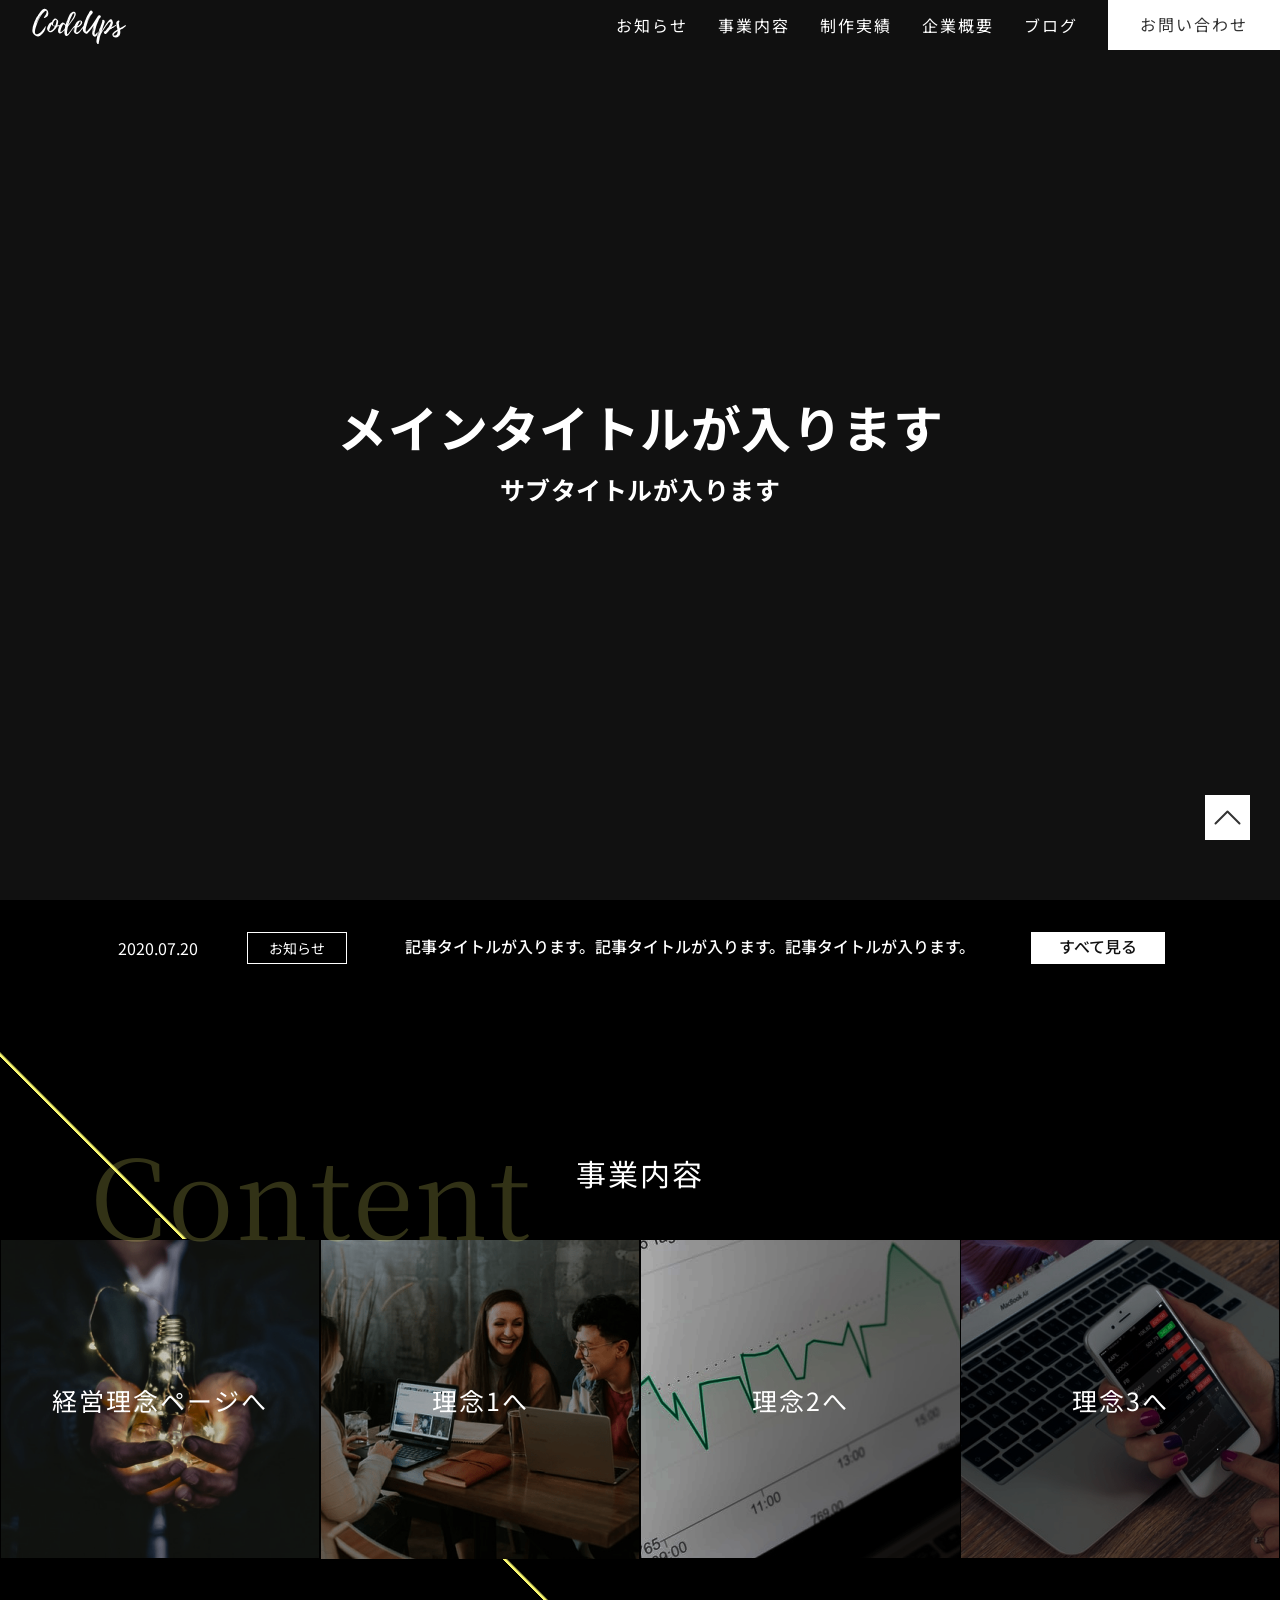
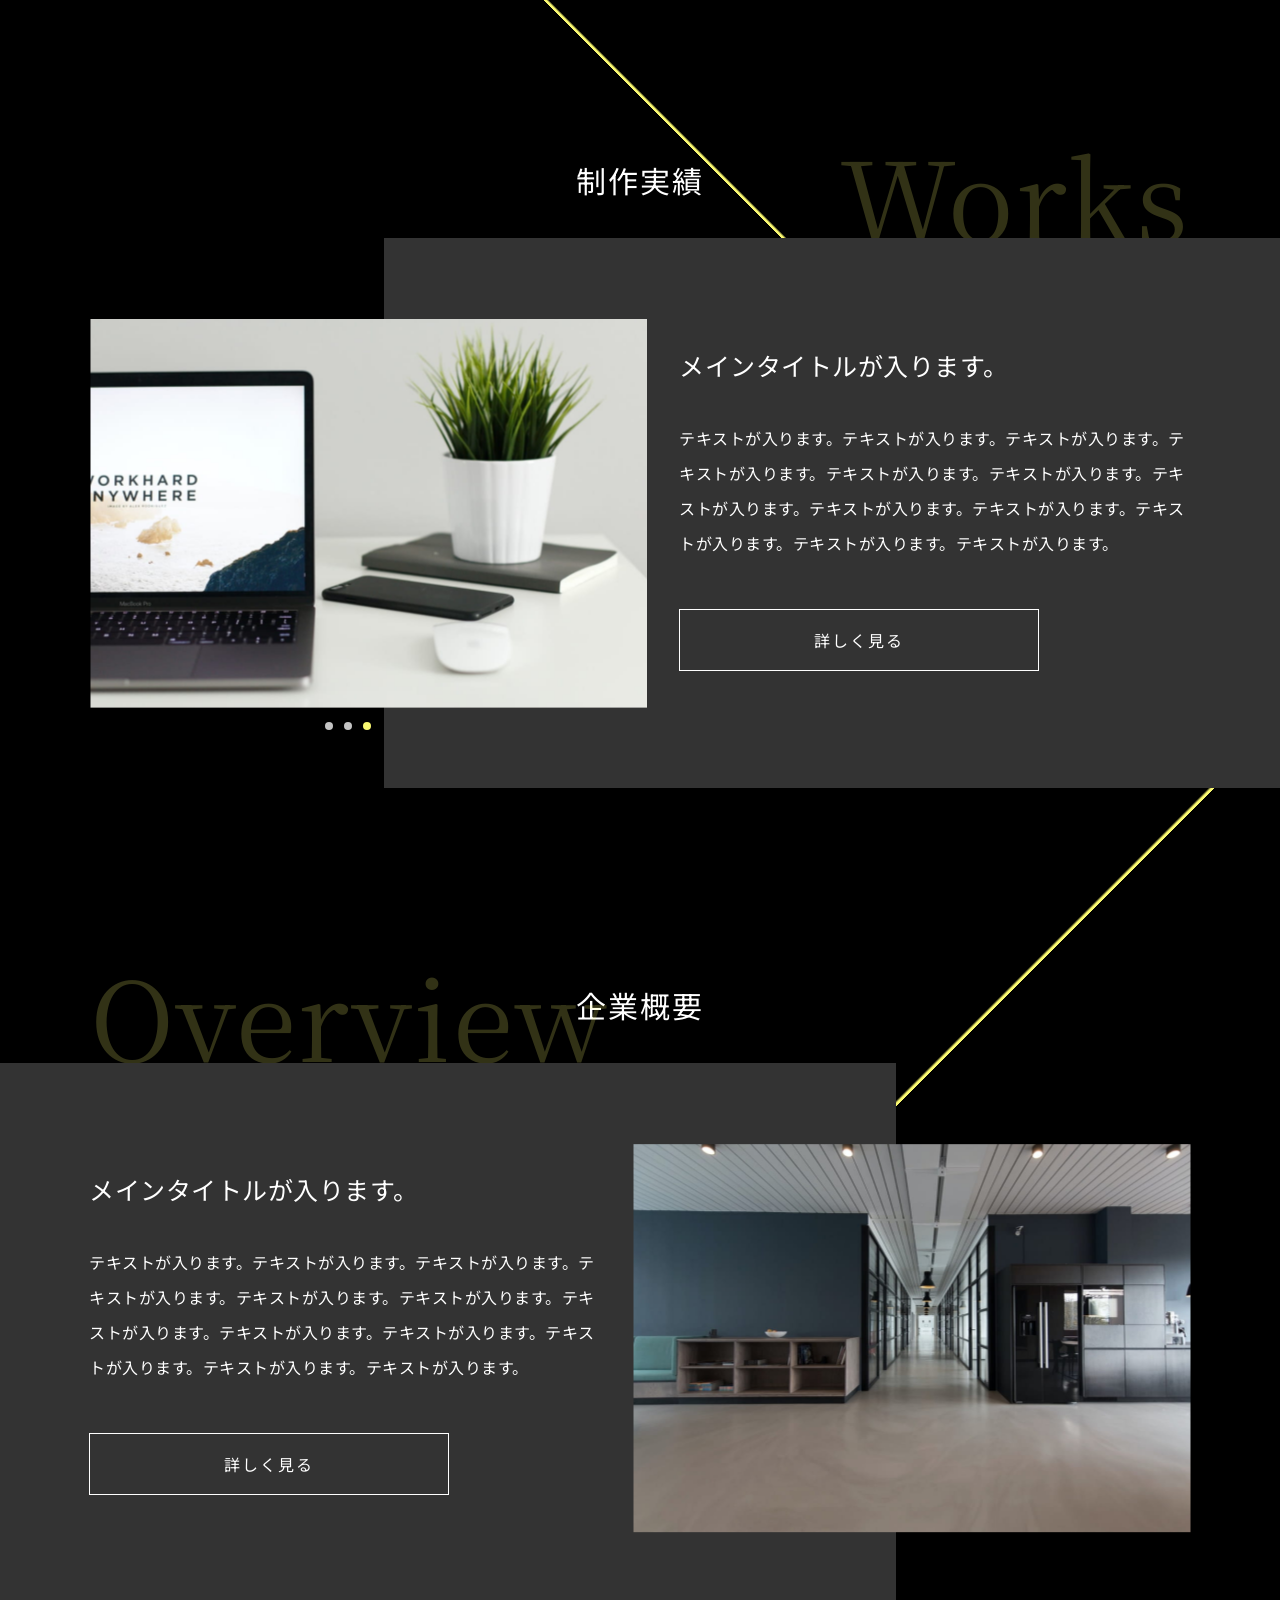
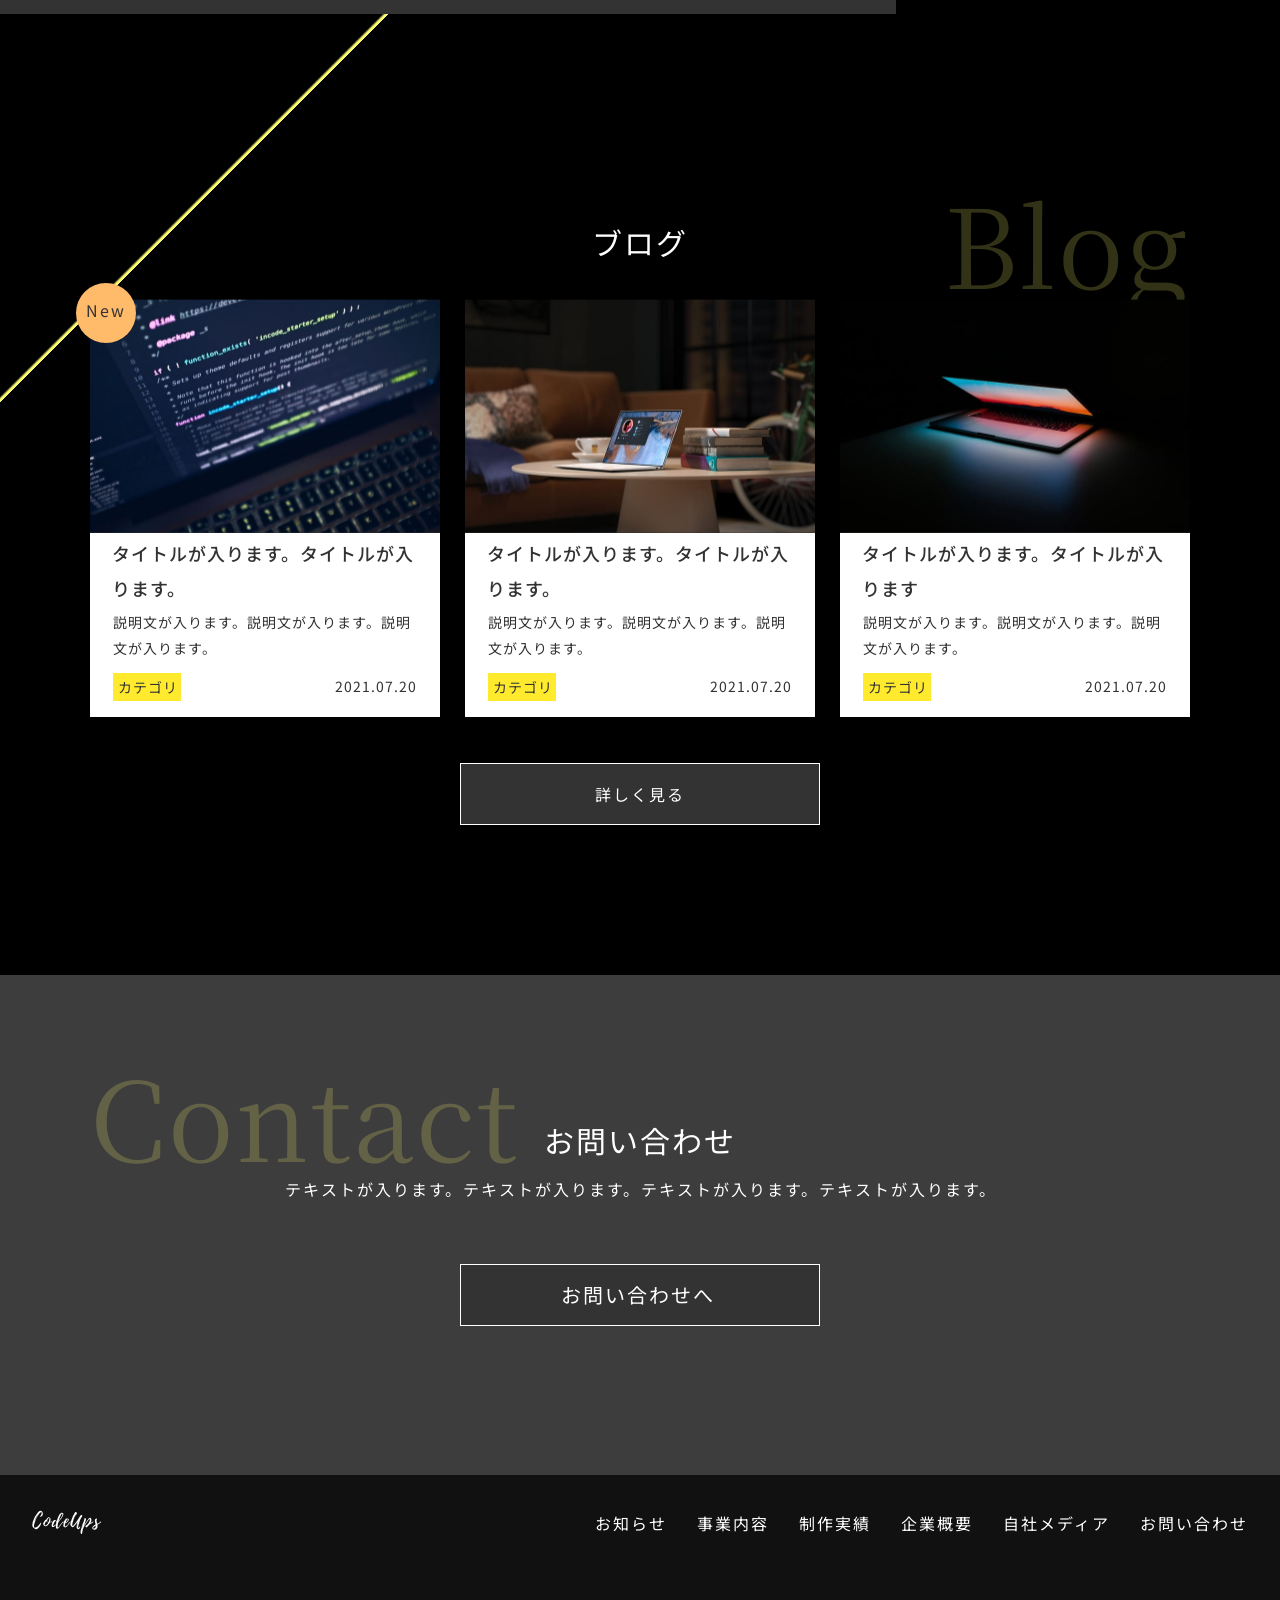
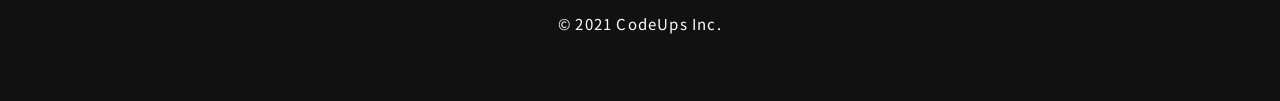
==== index.html @ 788bffdf "11/28" ====
<!DOCTYPE html>
<html lang="ja">
  <head>
    <meta charset="UTF-8" />
    <meta name="viewport" content="width=device-width,initial-scale=1.0" />
    <meta name="format-detection" content="telephone=no" />
    <!-- meta情報 -->
    <title></title>
    <meta name="description" content="" />
    <meta name="keywords" content="" />
    <!-- ogp -->
    <meta property="og:title" content="" />
    <meta property="og:type" content="" />
    <meta property="og:url" content="" />
    <meta property="og:image" content="" />
    <meta property="og:site_name" content="" />
    <meta property="og:description" content="" />
    <!-- ファビコン -->
    <link rel="”icon”" href="" />
    <!-- グーグルフォント -->
    <link rel="preconnect" href="https://fonts.googleapis.com" />
    <link rel="preconnect" href="https://fonts.gstatic.com" crossorigin />
    <link
      href="https://fonts.googleapis.com/css2?family=Noto+Sans+JP:wght@400;500;700&family=Noto+Serif+JP:wght@400;500;700&display=swap"
      rel="stylesheet"
    />
    <!-- slick css -->
    <link rel="stylesheet" href="./assets/css/swiper.min.css" />
    <!-- css -->
    <link rel="stylesheet" href="./assets/css/styles.css" />
    <!-- JavaScript -->
    <script src="https://code.jquery.com/jquery-3.5.1.js"></script>
    <script defer type="text/javascript" src="./assets/js/swiper.min.js"></script>
    <script defer type="text/javascript" src="./assets/js/script.js"></script>
    <script defer type="text/javascript" src="./assets/js/script_my.js"></script>
  </head>

  <body>
    <!-- ヘッダー -->
    <header class="header">
      <div class="header__container">
        <div class="header__logo">
          <img src="/assets/images/common/codeups.svg" alt="サイトロゴ" />
        </div>
        <div class="header__menu u-desktop">
          <ul>
            <li><a class="header__link" href="#news">お知らせ</a></li>
            <li><a class="header__link" href="#content">事業内容</a></li>
            <li><a class="header__link" href="#works">制作実績</a></li>
            <li><a class="header__link" href="#overview">企業概要</a></li>
            <li><a class="header__link" href="#blog">ブログ</a></li>
            <li><a class="header__contact-button" href="#contact">お問い合わせ</a></li>
          </ul>
        </div>
        <button class="header__hamburger-button js-hamburger u-mobile">
          <span></span>
          <span></span>
          <span></span>
        </button>
      </div>
    </header>

    <!-- ドロワーメニュー -->
    <div class="drawer js-drawer">
      <ul>
        <li><a href="#">トップ</a></li>
        <li><a href="#news">お知らせ</a></li>
        <li><a href="#content">事業内容</a></li>
        <li><a href="#works">制作実績</a></li>
        <li><a href="#overview">企業概要</a></li>
        <li><a href="#blog">ブログ</a></li>
        <li><a href="#contact">お問い合わせ</a></li>
      </ul>
    </div>

    <!-- メインビジュアル -->
    <div class="main-visual">
      <div class="main-visual__slider">
        <div class="main-visual__image"></div>
        <div class="main-visual__image"></div>
        <div class="main-visual__image"></div>
      </div>
      <h1 class="main-visual__main-title">メインタイトルが入ります</h1>
      <p class="main-visual__sub-title">サブタイトルが入ります</p>  
    </div>

    <!-- 背景ライン1 -->
    <div class="background-line--top">
      <!-- お知らせ -->
      <section class="news" id="news">
        <div class="news__container">
          <div class="news__box">
            <div class="news__date">2020.07.20</div>
            <div class="news__category">お知らせ</div>
            <a href="" class="news__title">記事タイトルが入ります。記事タイトルが入ります。記事タイトルが入ります。</a>
          </div>
          <a href="" class="news__button">すべて見る</a>
        </div>
      </section>

      <!-- 事業内容 -->
      <section class="content" id="content">
        <h2 class="section-title--content">事業内容</h2>
        <div class="content__container">
          <a href="" class="content__image"><span></span>
            <img class="u-mobile" src="/assets/images/content/content_00_sp.png" alt="経営理念1">
            <img class="u-desktop" src="/assets/images/content/content_00.png" alt="経営理念1">
          </a>
          <a href="" class="content__image content__image--vision1"><span></span>
            <img class="u-mobile" src="/assets/images/content/content_01_sp.png" alt="経営理念2">
            <img class="u-desktop" src="/assets/images/content/content_01.png" alt="経営理念2">
          </a>
          <a href="" class="content__image content__image--vision2"><span></span>
            <img class="u-mobile" src="/assets/images/content/content_02_sp.png" alt="経営理念3">
            <img class="u-desktop" src="/assets/images/content/content_02.png" alt="経営理念3">
          </a>
          <a href="" class="content__image content__image--vision3"><span></span>
            <img class="u-mobile" src="/assets/images/content/content_03_sp.png" alt="経営理念4">
            <img class="u-desktop" src="/assets/images/content/content_03.png" alt="経営理念4">
          </a>
        </div>
      </section>
      
      <!-- 制作実績 -->
      <section class="works" id="works">
        <h2 class="section-title--works">制作実績</h2>
        <div class="works__container">
          <div class="swiper"> 
            <div class="swiper-container">
              <div class="swiper-wrapper">
                <div class="swiper-slide">
                  <img src="/assets/images/works/works_01.jpg" alt="">
                </div>
                <div class="swiper-slide">
                  <img src="/assets/images/works/works_02.jpg" alt="">
                </div>
                <div class="swiper-slide">
                  <img src="/assets/images/works/works_03.jpg" alt="">
                </div>
              </div>
            </div>
            <div class="swiper-pagination"></div>
          </div>
          <div class="common-box--works">
            <h3 class="common-box__title">メインタイトルが入ります。</h3>
            <div class="common-box__text">テキストが入ります。テキストが入ります。テキストが入ります。テキストが入ります。テキストが入ります。テキストが入ります。テキストが入ります。テキストが入ります。テキストが入ります。テキストが入ります。テキストが入ります。テキストが入ります。</div>
            <a href="" class="base-button">詳しく見る</a>
          </div>
        </div>
      </section>
    </div>
  
    <!-- 背景ライン2 -->
    <div class="background-line--bottom">
      <!-- 企業概要 -->
      <section class="overview" id="overview">
        <h2 class="section-title--overview">企業概要</h2>
        <div class="overview__container">
          <div class="overview__image">
            <img src="/assets/images/overview/overview_01.jpg" alt="">
          </div>
          <div class="common-box--overview">
            <h3 class="common-box__title">メインタイトルが入ります。</h3>
            <div class="common-box__text">テキストが入ります。テキストが入ります。テキストが入ります。テキストが入ります。テキストが入ります。テキストが入ります。テキストが入ります。テキストが入ります。テキストが入ります。テキストが入ります。テキストが入ります。テキストが入ります。</div>
            <a href="" class="base-button">詳しく見る</a>
          </div>
        </div>
      </section>
  
      <!-- ブログ -->
      <section class="blog" id="blog">
        <h2 class="section-title--blog">ブログ</h2>
        <div class="blog__container">
          <div class="blog__box">
            <a href="" class="blog-card">
              <div class="blog-card__image">
                <img src="/assets/images/blog/blog_01.jpg" alt="">
              </div>
              <div class="blog-card__title">タイトルが入ります。タイトルが入ります。</div>
              <div class="blog-card__caption">説明文が入ります。説明文が入ります。説明文が入ります。</div>
              <div class="blog-card__category-date">
                <div class="blog-card__category">カテゴリ</div>
                <div class="blog-card__date">2021.07.20</div>
              </div>
            </a>
            <a href="" class="blog-card">
              <div class="blog-card__image">
                <img src="/assets/images/blog/blog_02.jpg" alt="">
              </div>
              <div class="blog-card__title">タイトルが入ります。タイトルが入ります。</div>
              <div class="blog-card__caption">説明文が入ります。説明文が入ります。説明文が入ります。</div>
              <div class="blog-card__category-date">
                <div class="blog-card__category">カテゴリ</div>
                <div class="blog-card__date">2021.07.20</div>
              </div>
            </a>
            <a href="" class="blog-card">
              <div class="blog-card__image">
                <img src="/assets/images/blog/blog_03.jpg" alt="">
              </div>
              <div class="blog-card__title">タイトルが入ります。タイトルが入ります</div>
              <div class="blog-card__caption">説明文が入ります。説明文が入ります。説明文が入ります。</div>
              <div class="blog-card__category-date">
                <div class="blog-card__category">カテゴリ</div>
                <div class="blog-card__date">2021.07.20</div>
              </div>
            </a>
          </div>
          <a class="base-button--blog" href="">詳しく見る</a>
        </div>
      </section>
    </div>

    <!-- お問い合わせ -->
    <section class="contact" id="contact">
      <h2 class="section-title--contact">お問い合わせ</h2>
      <div class="contact__container">
        <div class="contact__text">テキストが入ります。テキストが入ります。テキストが入ります。テキストが入ります。</div>
        <a href="" class="base-button--contact test">お問い合わせへ</a>
      </div>
    </section>

    <!-- フッター -->
    <footer class="footer">
      <div class="footer__container">
        <div class="footer__logo"><img src="/assets/images/common/codeups_sp.svg" alt=""></div>
        <ul>
          <li class="u-mobile"><a href="#">トップ</a></li>
          <li><a href="#news">お知らせ</a></li>
          <li><a href="#content">事業内容</a></li>
          <li class="u-desktop"><a href="#works">制作実績</a></li>
          <li><a href="#overview">企業概要</a></li>
          <li class="u-mobile"><a href="#blog">ブログ</a></li>
          <li class="u-desktop"><a href="#blog">自社メディア</a></li>
          <li><a href="#contact">お問い合わせ</a></li>
        </ul>
      </div>
      <div class="footer__copy"><small> © 2021 CodeUps Inc.</small></div>
      <!-- トップページへ戻るボタン -->
      <a href="#" class="footer__to-top"><img src="/assets/images/common/to-top.svg" alt=""></a>
    </footer>


  </body>
</html>
---- assets/css/styles.css ----
@charset "UTF-8";
.u-desktop {
  display: none;
}

@media screen and (min-width: 768px) {
  .u-desktop {
    display: block;
  }
}

@media screen and (min-width: 768px) {
  .u-mobile {
    display: none;
  }
}

/* FontFamily */
body {
  font-family: "Noto Sans JP";
}

/* font-weight */
/* リキッドレイアウト対応 */
html {
  font-size: 16px;
}

@media (max-width: 375px) {
  html {
    font-size: 4.26667vw;
  }
}

@media screen and (min-width: 768px) {
  html {
    font-size: 1.33333vw;
  }
}

@media (min-width: 1200px) {
  html {
    font-size: 16px;
  }
}

/* pcの電話番号発信対応 */
@media screen and (min-width: 768px) {
  a[href^="tel:"] {
    pointer-events: none;
  }
}

/* ホバー */
a {
  text-decoration: none;
  color: inherit;
  -webkit-transition: all 0.3s;
  transition: all 0.3s;
}

@media screen and (min-width: 768px) {
  a:hover {
    opacity: 0.9;
  }
}

*,
*::before,
*::after {
  -webkit-box-sizing: border-box;
          box-sizing: border-box;
}

/* Remove default padding */
ul,
ol {
  padding: 0;
}

/* Remove default margin */
body,
h1,
h2,
h3,
h4,
p,
ul,
ol,
figure,
blockquote,
dl,
dd {
  margin: 0;
}

h1, h2, h3, h4 {
  font-weight: normal;
}

/* Set core root defaults */
html {
  scroll-behavior: smooth;
}

/* Set core body defaults */
body {
  min-height: 100vh;
  text-rendering: optimizeSpeed;
  line-height: 1.5;
}

/* Remove list styles on ul, ol elements with a class attribute */
ul,
ol {
  list-style: none;
}

/* A elements that don't have a class get default styles */
a:not([class]) {
  text-decoration-skip-ink: auto;
}

/* Make images easier to work with */
img {
  max-width: 100%;
  display: block;
  width: 100%;
}

/* Natural flow and rhythm in articles by default */
article > * + * {
  margin-top: 1em;
}

/* Inherit fonts for inputs and buttons */
input,
button,
textarea,
select {
  font: inherit;
}

/* Blur images when they have no alt attribute */
img:not([alt]) {
  filter: url('data:image/svg+xml;charset=utf-8,<svg xmlns="http://www.w3.org/2000/svg"><filter id="filter"><feGaussianBlur stdDeviation="10" /></filter></svg>#filter');
  -webkit-filter: blur(10px);
          filter: blur(10px);
}

/* フォームリセット */
input,
button,
select,
textarea {
  -webkit-appearance: none;
  -moz-appearance: none;
  appearance: none;
  background: transparent;
  border: none;
  border-radius: 0;
  font: inherit;
  outline: none;
}

textarea {
  resize: vertical;
}

input[type="checkbox"],
input[type="radio"] {
  display: none;
}

input[type="submit"],
input[type="button"],
label,
button,
select {
  cursor: pointer;
}

select::-ms-expand {
  display: none;
}

.base-button {
  display: block;
  width: 335px;
  width: 20.9375rem;
  margin: auto;
  font-size: 20px;
  font-size: 1.25rem;
  line-height: 29px;
  line-height: 1.8125rem;
  letter-spacing: 2px;
  letter-spacing: 0.125rem;
  background-color: #333333;
  border: 1px solid #fff;
  padding: 9px 0px 9px 0px;
  padding: 0.5625rem 0rem 0.5625rem 0rem;
  text-align: center;
  position: relative;
}

@media screen and (min-width: 768px) {
  .base-button {
    width: 22.5rem;
    margin: 0;
    font-size: 1rem;
    line-height: 3.375rem;
    padding: 0.1875rem 0rem 0.1875rem 0rem;
  }
}

.base-button::before {
  position: absolute;
  z-index: -1;
  content: "";
  display: block;
  top: 0;
  left: 0;
  width: 0;
  height: 100%;
  background-color: #fff;
  -webkit-transition: width 0.3s ease;
  transition: width 0.3s ease;
}

@media screen and (min-width: 768px) {
  .base-button:hover::before {
    width: 100%;
  }
}

@media screen and (min-width: 768px) {
  .base-button:hover {
    color: #333333;
  }
}

.base-button--blog {
  display: block;
  width: 335px;
  width: 20.9375rem;
  margin: auto;
  font-size: 20px;
  font-size: 1.25rem;
  line-height: 29px;
  line-height: 1.8125rem;
  letter-spacing: 2px;
  letter-spacing: 0.125rem;
  background-color: #333333;
  border: 1px solid #fff;
  padding: 9px 0px 9px 0px;
  padding: 0.5625rem 0rem 0.5625rem 0rem;
  text-align: center;
  position: relative;
}

@media screen and (min-width: 768px) {
  .base-button--blog {
    width: 22.5rem;
    margin: auto;
    font-size: 1rem;
    line-height: 3.375rem;
    padding: 0.1875rem 0rem 0.1875rem 0rem;
  }
}

.base-button--blog::before {
  position: absolute;
  z-index: -1;
  content: "";
  display: block;
  top: 0;
  left: 0;
  width: 0;
  height: 100%;
  background-color: #fff;
  -webkit-transition: width 0.3s ease;
  transition: width 0.3s ease;
}

@media screen and (min-width: 768px) {
  .base-button--blog:hover::before {
    width: 100%;
  }
}

@media screen and (min-width: 768px) {
  .base-button--blog:hover {
    color: #333333;
  }
}

.base-button--contact {
  display: block;
  width: 335px;
  width: 20.9375rem;
  margin: auto;
  font-size: 20px;
  font-size: 1.25rem;
  line-height: 29px;
  line-height: 1.8125rem;
  letter-spacing: 2px;
  letter-spacing: 0.125rem;
  background-color: #333333;
  border: 1px solid #fff;
  padding: 9px 0px 9px 0px;
  padding: 0.5625rem 0rem 0.5625rem 0rem;
  text-align: center;
  position: relative;
}

@media screen and (min-width: 768px) {
  .base-button--contact {
    width: 22.5rem;
    margin: auto;
    font-size: 1.25rem;
    line-height: 3.375rem;
    padding: 0.1875rem 0.25rem 0.1875rem 0rem;
  }
}

.base-button--contact::before {
  position: absolute;
  z-index: -1;
  content: "";
  display: block;
  top: 0;
  left: 0;
  width: 0;
  height: 100%;
  background-color: #fff;
  -webkit-transition: width 0.3s ease;
  transition: width 0.3s ease;
}

@media screen and (min-width: 768px) {
  .base-button--contact:hover::before {
    width: 100%;
  }
}

@media screen and (min-width: 768px) {
  .base-button--contact:hover {
    color: #333333;
  }
}

.footer {
  position: relative;
  padding-top: 50px;
  padding-top: 3.125rem;
  padding-bottom: 68px;
  padding-bottom: 4.25rem;
}

@media screen and (min-width: 768px) {
  .footer {
    padding-top: 2.1875rem;
    max-width: 98.75rem;
    margin: auto;
  }
}

.footer ul {
  text-align: center;
  line-height: 23px;
  line-height: 1.4375rem;
  letter-spacing: 2px;
  letter-spacing: 0.125rem;
  margin-bottom: 30px;
  margin-bottom: 1.875rem;
  padding-left: 3px;
  padding-left: 0.1875rem;
  padding-top: 2px;
  padding-top: 0.125rem;
}

@media screen and (min-width: 768px) {
  .footer ul {
    display: -webkit-box;
    display: -ms-flexbox;
    display: flex;
  }
}

.footer ul li:not(:last-child) {
  margin-bottom: 8px;
  margin-bottom: 0.5rem;
}

@media screen and (min-width: 768px) {
  .footer ul li {
    margin-bottom: 0;
  }
  .footer ul li:not(:first-child) {
    margin-left: 1.875rem;
  }
}

@media screen and (min-width: 768px) {
  .footer__container {
    display: -webkit-box;
    display: -ms-flexbox;
    display: flex;
    -webkit-box-pack: justify;
        -ms-flex-pack: justify;
            justify-content: space-between;
    padding: 0 2rem 2.5rem;
  }
}

.footer__logo {
  margin: auto;
  width: 70px;
  width: 4.375rem;
  margin-bottom: 8px;
  margin-bottom: 0.5rem;
}

@media screen and (min-width: 768px) {
  .footer__logo {
    margin: 0;
  }
}

.footer__copy {
  line-height: 15px;
  line-height: 0.9375rem;
  text-align: center;
}

@media screen and (min-width: 768px) {
  .footer__copy {
    font-size: 1.125rem;
    line-height: 1.125rem;
    letter-spacing: 0.075rem;
  }
}

.footer__to-top {
  width: 45px;
  width: 2.8125rem;
  height: 45px;
  height: 2.8125rem;
  position: fixed;
  z-index: 1;
  bottom: 48px;
  bottom: 3rem;
  right: 20px;
  right: 1.25rem;
}

@media screen and (min-width: 768px) {
  .footer__to-top {
    bottom: 3.75rem;
    right: 1.875rem;
  }
}

.header {
  width: 100%;
  height: 50px;
  height: 3.125rem;
  background-color: rgba(17, 17, 17, .5);
  position: fixed;
  top: 0;
  left: 0;
  z-index: 10;
}

.header.change_color {
  background-color: #111111;
}

.header__container {
  max-width: 1580px;
  max-width: 98.75rem;
  margin: auto;
  height: inherit;
  display: -webkit-box;
  display: -ms-flexbox;
  display: flex;
  -webkit-box-align: center;
      -ms-flex-align: center;
          align-items: center;
  -webkit-box-pack: justify;
      -ms-flex-pack: justify;
          justify-content: space-between;
}

.header__logo {
  width: 70px;
  width: 4.375rem;
  padding-top: 3px;
  padding-top: 0.1875rem;
  margin-left: 23px;
  margin-left: 1.4375rem;
}

@media screen and (min-width: 768px) {
  .header__logo {
    width: 5.875rem;
    margin-left: 2rem;
  }
}

.header__menu {
  line-height: 35px;
  line-height: 2.1875rem;
  letter-spacing: 2px;
  letter-spacing: 0.125rem;
}

.header__menu ul {
  display: -webkit-box;
  display: -ms-flexbox;
  display: flex;
  -webkit-box-align: center;
      -ms-flex-align: center;
          align-items: center;
}

.header__menu li:not(:first-child) {
  margin-left: 32px;
  margin-left: 2rem;
}

@media screen and (min-width: 768px) {
  .header__menu li:not(:first-child) {
    margin-left: 1.875rem;
  }
}

.header__link {
  position: relative;
}

.header__link::after {
  position: absolute;
  content: "";
  display: block;
  width: 0;
  height: 1px;
  height: 0.0625rem;
  background-color: #F9F871;
  -webkit-transition: all 0.3s ease;
  transition: all 0.3s ease;
}

.header__link:hover::after {
  width: 100%;
}

.header__contact-button {
  display: inline-block;
  color: #333333;
  background-color: #fff;
  padding: 7px 32px 8px;
  padding: 0.4375rem 2rem 0.5rem;
  -webkit-transition: all 0.3s ease;
  transition: all 0.3s ease;
}

.header__contact-button:hover {
  background-color: #333333;
  color: #fff;
}

.header__hamburger-button {
  width: 25px;
  width: 1.5625rem;
  height: 15px;
  height: 0.9375rem;
  margin-left: auto;
  position: relative;
  top: -5px;
  top: -0.3125rem;
  right: 22px;
  right: 1.375rem;
}

.header__hamburger-button span {
  display: inline-block;
  width: 100%;
  height: 2px;
  height: 0.125rem;
  background-color: #fff;
  border-radius: 0.5rem;
  position: absolute;
  -webkit-transition: all 0.3s ease;
  transition: all 0.3s ease;
}

.header__hamburger-button span:nth-of-type(1) {
  top: 0px;
  top: 0rem;
  right: 0px;
  right: 0rem;
}

.header__hamburger-button span:nth-of-type(2) {
  top: 6px;
  top: 0.375rem;
  right: 0px;
  right: 0rem;
}

.header__hamburger-button span:nth-of-type(3) {
  top: 12px;
  top: 0.75rem;
  right: 0px;
  right: 0rem;
}

.header__hamburger-button.is_active span:nth-of-type(1) {
  -webkit-transform: translateY(0.375rem) rotate(-45deg);
          transform: translateY(0.375rem) rotate(-45deg);
}

.header__hamburger-button.is_active span:nth-of-type(2) {
  opacity: 0;
}

.header__hamburger-button.is_active span:nth-of-type(3) {
  -webkit-transform: translateY(-0.375rem) rotate(45deg);
          transform: translateY(-0.375rem) rotate(45deg);
}

.l-inner {
  width: 100%;
  padding-right: 20px;
  padding-left: 20px;
  margin-right: auto;
  margin-left: auto;
}

@media screen and (min-width: 768px) {
  .l-inner {
    max-width: 1250px;
    padding-right: 25px;
    padding-left: 25px;
  }
}

.background-line--top {
  position: relative;
  z-index: 0;
  background-image: linear-gradient(61.1deg, #000, #000 55.49%, #f9f871 55.5%, #f9f871 55.59%, #000 55.6%, #000);
}

@media screen and (min-width: 768px) {
  .background-line--top {
    background: linear-gradient(45deg, #000, #000 48.1%, #f9f871 48.1%, #f9f871 48.2%, #000 48.3%, #000);
  }
}

.background-line--bottom {
  position: relative;
  z-index: 0;
  background-image: linear-gradient(105deg, #000, #000 22.89%, #f9f871 22.9%, #f9f871 22.99%, #000 23%, #000);
}

@media screen and (min-width: 768px) {
  .background-line--bottom {
    background: linear-gradient(-45deg, #000, #000 60.4%, #f9f871 60.4%, #f9f871 60.5%, #000 60.6%, #000);
  }
}

.blog-card {
  display: block;
  color: #333;
  background-color: #fff;
  margin-bottom: 24px;
  margin-bottom: 1.5rem;
  position: relative;
  -webkit-transition: all 0.6s ease;
  transition: all 0.6s ease;
}

@media screen and (min-width: 768px) {
  .blog-card {
    width: 21.875rem;
    margin-bottom: 1.0625rem;
  }
  .blog-card:not(:first-child) {
    margin-left: 1.5625rem;
  }
}

.blog-card:nth-of-type(1)::before {
  position: absolute;
  display: block;
  content: "New";
  top: -5%;
  left: -4%;
  width: 60px;
  width: 3.75rem;
  height: 60px;
  height: 3.75rem;
  border-radius: 50%;
  background-color: #FFBA6A;
  text-align: center;
  line-height: 55px;
  line-height: 3.4375rem;
  letter-spacing: 2px;
  letter-spacing: 0.125rem;
  z-index: 1;
}

@media screen and (min-width: 768px) {
  .blog-card:nth-of-type(1)::before {
    top: -4%;
  }
}

.blog-card:hover {
  background-color: #333333;
  color: #fff;
}

.blog-card__image {
  width: 100%;
  position: relative;
  background-color: #333333;
}

.blog-card__image::before {
  padding-top: 66.5%;
  content: "";
  display: block;
}

.blog-card__image img {
  position: absolute;
  top: 50%;
  left: 50%;
  -webkit-transform: translate(-50%, -50%);
          transform: translate(-50%, -50%);
  width: 100%;
  height: 100%;
  -o-object-fit: cover;
     object-fit: cover;
  -o-object-position: center;
     object-position: center;
}

.blog-card__title {
  font-size: 18px;
  font-size: 1.125rem;
  line-height: 35px;
  line-height: 2.1875rem;
  letter-spacing: 1px;
  letter-spacing: 0.0625rem;
  font-weight: 500;
  padding: 3px 24px 2px 22px;
  padding: 0.1875rem 1.5rem 0.125rem 1.375rem;
}

@media screen and (min-width: 768px) {
  .blog-card__title {
    padding-bottom: 0.1875rem;
  }
}

.blog-card__caption {
  font-size: 14px;
  font-size: 0.875rem;
  line-height: 26px;
  line-height: 1.625rem;
  letter-spacing: 1px;
  letter-spacing: 0.0625rem;
  padding: 0 23px 5px 23px;
  padding: 0 1.4375rem 0.3125rem 1.4375rem;
}

@media screen and (min-width: 768px) {
  .blog-card__caption {
    padding-bottom: 0.75rem;
  }
}

.blog-card__category-date {
  display: -webkit-box;
  display: -ms-flexbox;
  display: flex;
  -webkit-box-pack: justify;
      -ms-flex-pack: justify;
          justify-content: space-between;
  padding-bottom: 16px;
  padding-bottom: 1rem;
}

.blog-card__category {
  display: inline-block;
  font-size: 14px;
  font-size: 0.875rem;
  line-height: 26px;
  line-height: 1.625rem;
  letter-spacing: 1px;
  letter-spacing: 0.0625rem;
  padding: 1px 3px 1px 5px;
  padding: 0.0625rem 0.1875rem 0.0625rem 0.3125rem;
  background-color: #ffea2e;
  color: #333333;
  margin-left: 23px;
  margin-left: 1.4375rem;
}

.blog-card__date {
  display: inline-block;
  font-size: 14px;
  font-size: 0.875rem;
  line-height: 26px;
  line-height: 1.625rem;
  letter-spacing: 1px;
  letter-spacing: 0.0625rem;
  margin-right: 23px;
  margin-right: 1.4375rem;
}

.blog {
  padding-top: 100px;
  padding-top: 6.25rem;
  padding-bottom: 120px;
  padding-bottom: 7.5rem;
}

@media screen and (min-width: 768px) {
  .blog {
    max-width: 80rem;
    margin: auto;
    padding-top: 5.3125rem;
    padding-bottom: 9.375rem;
  }
}

.section-title--blog {
  font-size: 20px;
  font-size: 1.25rem;
  line-height: 29px;
  line-height: 1.8125rem;
  letter-spacing: 2px;
  letter-spacing: 0.125rem;
  position: relative;
  display: -webkit-box;
  display: -ms-flexbox;
  display: flex;
  -webkit-box-pack: center;
      -ms-flex-pack: center;
          justify-content: center;
}

@media screen and (min-width: 768px) {
  .section-title--blog {
    font-size: 1.875rem;
    line-height: 2.1875rem;
  }
}

.section-title--blog::before {
  position: absolute;
  content: "Blog";
  font-family: "Noto Serif JP";
  font-size: 50px;
  font-size: 3.125rem;
  line-height: 72px;
  line-height: 4.5rem;
  color: #F9F871;
  opacity: 0.2;
  top: -50px;
  top: -3.125rem;
}

@media screen and (min-width: 768px) {
  .section-title--blog::before {
    font-size: 6.875rem;
    letter-spacing: 0.125rem;
    top: -1.25rem;
    left: auto;
    right: 5.625rem;
  }
}

.blog__container {
  padding-top: 68px;
  padding-top: 4.25rem;
}

@media screen and (min-width: 768px) {
  .blog__container {
    padding-top: 2.5rem;
  }
}

.blog__box {
  padding: 0 20px;
  padding: 0 1.25rem;
  margin-bottom: 27px;
  margin-bottom: 1.6875rem;
}

@media screen and (min-width: 768px) {
  .blog__box {
    display: -webkit-box;
    display: -ms-flexbox;
    display: flex;
    -webkit-box-pack: center;
        -ms-flex-pack: center;
            justify-content: center;
    margin-bottom: 1.8125rem;
  }
}

.common-box--works {
  padding-top: 24px;
  padding-top: 1.5rem;
  padding-bottom: 21px;
  padding-bottom: 1.3125rem;
  background-color: #333333;
}

@media screen and (min-width: 768px) {
  .common-box--works {
    width: 56rem;
    max-width: 100%;
    padding: 7.5rem 0 7.375rem 18.4375rem;
    position: absolute;
    top: 0;
    left: auto;
    right: 0;
  }
}

.common-box--works .common-box__title {
  font-size: 20px;
  font-size: 1.25rem;
  line-height: 29px;
  line-height: 1.8125rem;
  letter-spacing: 2px;
  letter-spacing: 0.125rem;
  text-align: center;
  padding-left: 14px;
  padding-left: 0.875rem;
}

@media screen and (min-width: 768px) {
  .common-box--works .common-box__title {
    font-size: 1.5625rem;
    line-height: 0.9375rem;
    letter-spacing: 0.03125rem;
    text-align: left;
    padding-left: 0;
  }
}

.common-box--works .common-box__text {
  line-height: 23px;
  line-height: 1.4375rem;
  letter-spacing: 2px;
  letter-spacing: 0.125rem;
  padding: 24px 20px 27px;
  padding: 1.5rem 1.25rem 1.6875rem;
}

@media screen and (min-width: 768px) {
  .common-box--works .common-box__text {
    line-height: 2.1875rem;
    letter-spacing: 0.03125rem;
    padding: 3rem 5.6875rem 3rem 0rem;
  }
}

.common-box--overview {
  padding-top: 24px;
  padding-top: 1.5rem;
  padding-bottom: 21px;
  padding-bottom: 1.3125rem;
  background-color: #333333;
}

@media screen and (min-width: 768px) {
  .common-box--overview {
    width: 56rem;
    max-width: 100%;
    padding: 7.4375rem 12.5rem 7.4375rem 5.5625rem;
    position: absolute;
    top: 0;
    left: 0;
    right: auto;
  }
}

.common-box--overview .common-box__title {
  font-size: 20px;
  font-size: 1.25rem;
  line-height: 29px;
  line-height: 1.8125rem;
  letter-spacing: 2px;
  letter-spacing: 0.125rem;
  text-align: center;
  padding-left: 14px;
  padding-left: 0.875rem;
}

@media screen and (min-width: 768px) {
  .common-box--overview .common-box__title {
    font-size: 1.5625rem;
    line-height: 0.9375rem;
    letter-spacing: 0.03125rem;
    text-align: left;
    padding-left: 0;
  }
}

.common-box--overview .common-box__text {
  line-height: 23px;
  line-height: 1.4375rem;
  letter-spacing: 2px;
  letter-spacing: 0.125rem;
  padding: 24px 20px 27px;
  padding: 1.5rem 1.25rem 1.6875rem;
}

@media screen and (min-width: 768px) {
  .common-box--overview .common-box__text {
    line-height: 2.1875rem;
    letter-spacing: 0.03125rem;
    padding: 3rem 5.6875rem 3rem 0rem;
  }
}

.contact {
  padding-top: 67px;
  padding-top: 4.1875rem;
  padding-bottom: 64px;
  padding-bottom: 4rem;
  background-color: #3d3d3d;
}

@media screen and (min-width: 768px) {
  .contact {
    padding-top: 9.25rem;
    padding-bottom: 9.3125rem;
    margin: auto;
  }
}

@media screen and (min-width: 768px) {
  .contact__container {
    max-width: 98.75rem;
    margin: auto;
  }
}

.section-title--contact {
  font-size: 20px;
  font-size: 1.25rem;
  line-height: 29px;
  line-height: 1.8125rem;
  letter-spacing: 2px;
  letter-spacing: 0.125rem;
  position: relative;
  display: -webkit-box;
  display: -ms-flexbox;
  display: flex;
  -webkit-box-pack: center;
      -ms-flex-pack: center;
          justify-content: center;
}

@media screen and (min-width: 768px) {
  .section-title--contact {
    font-size: 1.875rem;
    line-height: 2.1875rem;
  }
}

.section-title--contact::before {
  position: absolute;
  content: "Contact";
  font-family: "Noto Serif JP";
  font-size: 50px;
  font-size: 3.125rem;
  line-height: 72px;
  line-height: 4.5rem;
  color: #F9F871;
  opacity: 0.2;
  top: -50px;
  top: -3.125rem;
}

@media screen and (min-width: 768px) {
  .section-title--contact::before {
    font-size: 6.875rem;
    letter-spacing: 0.125rem;
    top: -2.8125rem;
    left: 5.625rem;
    right: auto;
  }
}

.contact__text {
  line-height: 23px;
  line-height: 1.4375rem;
  letter-spacing: 2px;
  letter-spacing: 0.125rem;
  padding: 20px 19px 46px 21px;
  padding: 1.25rem 1.1875rem 2.875rem 1.3125rem;
}

@media screen and (min-width: 768px) {
  .contact__text {
    text-align: center;
    padding-bottom: 3.9375rem;
  }
}

.content {
  padding-top: 50px;
  padding-top: 3.125rem;
  margin-bottom: 71px;
  margin-bottom: 4.4375rem;
}

@media screen and (min-width: 768px) {
  .content {
    max-width: 98.75rem;
    margin: auto;
    padding-top: 5.625rem;
    margin-bottom: 9.6875rem;
  }
}

.section-title--content {
  font-size: 20px;
  font-size: 1.25rem;
  line-height: 29px;
  line-height: 1.8125rem;
  letter-spacing: 2px;
  letter-spacing: 0.125rem;
  position: relative;
  display: -webkit-box;
  display: -ms-flexbox;
  display: flex;
  -webkit-box-pack: center;
      -ms-flex-pack: center;
          justify-content: center;
}

@media screen and (min-width: 768px) {
  .section-title--content {
    font-size: 1.875rem;
    line-height: 2.1875rem;
  }
}

.section-title--content::before {
  position: absolute;
  content: "Content";
  font-family: "Noto Serif JP";
  font-size: 50px;
  font-size: 3.125rem;
  line-height: 72px;
  line-height: 4.5rem;
  color: #F9F871;
  opacity: 0.2;
  top: -50px;
  top: -3.125rem;
}

@media screen and (min-width: 768px) {
  .section-title--content::before {
    font-size: 6.875rem;
    letter-spacing: 0.125rem;
    top: 0rem;
    left: 5.625rem;
    right: auto;
  }
}

.content__container {
  padding-top: 48px;
  padding-top: 3rem;
  display: -webkit-box;
  display: -ms-flexbox;
  display: flex;
  -ms-flex-wrap: wrap;
      flex-wrap: wrap;
  overflow-y: hidden;
}

@media screen and (min-width: 768px) {
  .content__container {
    -ms-flex-wrap: nowrap;
        flex-wrap: nowrap;
  }
}

.content__image {
  width: 50%;
  position: relative;
}

.content__image::before {
  padding-top: 89.3617%;
  content: "";
  display: block;
}

@media screen and (min-width: 768px) {
  .content__image::before {
    padding-top: 100%;
  }
}

.content__image img {
  position: absolute;
  top: 50%;
  left: 50%;
  -webkit-transform: translate(-50%, -50%);
          transform: translate(-50%, -50%);
  width: 100%;
  height: 100%;
  -o-object-fit: cover;
     object-fit: cover;
  -o-object-position: center;
     object-position: center;
  z-index: -1;
}

.content__image::after {
  position: absolute;
  content: "";
  display: block;
  background-color: #fff;
  width: 100%;
  height: 100%;
  bottom: 0;
  right: 0;
  opacity: 0;
  -webkit-transition: all 0.4s ease;
  transition: all 0.4s ease;
}

.content__image:hover::after {
  opacity: 0.6;
}

.content__image span {
  position: relative;
  display: block;
  height: 100%;
}

.content__image span::before {
  position: absolute;
  content: "経営理念ページへ";
  font-size: 20px;
  font-size: 1.25rem;
  line-height: 29px;
  line-height: 1.8125rem;
  letter-spacing: 2px;
  letter-spacing: 0.125rem;
  white-space: nowrap;
  top: -60%;
  left: 50%;
  -webkit-transform: translateX(-50%);
          transform: translateX(-50%);
}

@media screen and (min-width: 768px) {
  .content__image span::before {
    font-size: 1.5625rem;
    line-height: 3.375rem;
    top: -58%;
  }
}

.content__image--vision1 span::before {
  content: "理念1へ";
}

.content__image--vision2 span::before {
  content: "理念2へ";
}

.content__image--vision3 span::before {
  content: "理念3へ";
}

.drawer {
  width: 100%;
  height: 100vh;
  background-color: #111;
  color: #fff;
  font-size: 16px;
  font-size: 1rem;
  line-height: 23px;
  line-height: 1.4375rem;
  letter-spacing: 2px;
  letter-spacing: 0.125rem;
  font-weight: 400;
  padding-top: 209px;
  padding-top: 13.0625rem;
  padding-bottom: 208px;
  padding-bottom: 13rem;
  text-align: center;
  -webkit-transition: all 0.4s ease;
  transition: all 0.4s ease;
  position: fixed;
  top: 0;
  left: 0;
  opacity: 0;
  z-index: 9;
  pointer-events: none;
  overflow-y: scroll;
}

.drawer.is_active {
  opacity: 1;
  pointer-events: all;
}

.drawer li:not(:last-child) {
  margin-bottom: 24px;
  margin-bottom: 1.5rem;
}

.drawer li a {
  display: inline-block;
  width: 100%;
}

.main-visual {
  height: 100vh;
}

.main-visual__main-title {
  width: 100%;
  font-size: 28px;
  font-size: 1.75rem;
  line-height: 28px;
  line-height: 1.75rem;
  font-weight: 700;
  letter-spacing: 0.5px;
  letter-spacing: 0.03125rem;
  position: absolute;
  top: 45%;
  left: 50%;
  z-index: -1;
  -webkit-transform: translateX(-50%);
          transform: translateX(-50%);
  text-align: center;
}

@media screen and (min-width: 768px) {
  .main-visual__main-title {
    font-size: 3.125rem;
    line-height: 3.125rem;
    top: 44.5%;
  }
}

.main-visual__sub-title {
  width: 100%;
  font-size: 20px;
  font-size: 1.25rem;
  line-height: 20px;
  line-height: 1.25rem;
  font-weight: 700;
  letter-spacing: 0.5px;
  letter-spacing: 0.03125rem;
  text-align: center;
  position: absolute;
  top: 52%;
  left: 50%;
  z-index: -1;
  -webkit-transform: translateX(-50%);
          transform: translateX(-50%);
}

@media screen and (min-width: 768px) {
  .main-visual__sub-title {
    font-size: 1.5625rem;
    line-height: 1.5625rem;
    top: 53%;
  }
}

/* スライダー全体 */
.main-visual__slider {
  width: 100%;
  height: 100vh;
  background-color: #111;
  position: absolute;
  top: 0;
  left: 0;
  overflow: hidden;
  z-index: -1;
}

/* スライダー画像 */
.main-visual__slider .main-visual__image {
  width: 100%;
  height: 100%;
  opacity: 0;
  background-repeat: no-repeat;
  background-position: center center;
  background-size: cover;
  position: absolute;
  z-index: 0;
  top: 0;
  left: 0;
}

/*
      スライド画像
      表示する画像を定義
    */
.main-visual__slider .main-visual__image:nth-of-type(1) {
  background-image: url(/assets/images/common/mv_01_sp.png);
}

@media screen and (min-width: 768px) {
  .main-visual__slider .main-visual__image:nth-of-type(1) {
    background-image: url(/assets/images/common/mv_01.png);
  }
}

.main-visual__slider .main-visual__image:nth-of-type(2) {
  -webkit-animation-delay: 7s;
          animation-delay: 7s;
  background-image: url(/assets/images/common/mv_02_sp.png);
}

@media screen and (min-width: 768px) {
  .main-visual__slider .main-visual__image:nth-of-type(2) {
    background-image: url(/assets/images/common/mv_02.png);
  }
}

.main-visual__slider .main-visual__image:nth-of-type(3) {
  -webkit-animation-delay: 14s;
          animation-delay: 14s;
  background-image: url(/assets/images/common/mv_03_sp.png);
}

@media screen and (min-width: 768px) {
  .main-visual__slider .main-visual__image:nth-of-type(3) {
    background-image: url(/assets/images/common/mv_03.png);
  }
}

/*
      アニメーション設定
      animation-durationのみ変更
    */
.main-visual__slider .main-visual__image {
  -webkit-animation-name: anime;
          animation-name: anime;
  -webkit-animation-delay: 0;
          animation-delay: 0;
  -webkit-animation-iteration-count: infinite;
          animation-iteration-count: infinite;
  -webkit-animation-duration: 21s;
          animation-duration: 21s;
  /* 設定したanimation-delay合計を挿入 */
}

/* アニメーション定義 */
@-webkit-keyframes anime {
  0% {
    opacity: 0;
  }
  25% {
    opacity: 1;
  }
  50% {
    opacity: 0;
  }
  100% {
    opacity: 0;
    -webkit-transform: scale(1.18);
            transform: scale(1.18);
  }
}
@keyframes anime {
  0% {
    opacity: 0;
  }
  25% {
    opacity: 1;
  }
  50% {
    opacity: 0;
  }
  100% {
    opacity: 0;
    -webkit-transform: scale(1.18);
            transform: scale(1.18);
  }
}

.news {
  margin-bottom: 101px;
  margin-bottom: 6.3125rem;
}

.news__container {
  width: 1100px;
  width: 68.75rem;
  max-width: 100%;
}

@media screen and (min-width: 768px) {
  .news__container {
    display: -webkit-box;
    display: -ms-flexbox;
    display: flex;
    margin: auto;
    padding: 0 1.25rem;
  }
}

.news__box {
  padding: 23px 19px 0px 19px;
  padding: 1.4375rem 1.1875rem 0rem 1.1875rem;
}

@media screen and (min-width: 768px) {
  .news__box {
    width: 68.75rem;
    max-width: 100%;
    display: -webkit-box;
    display: -ms-flexbox;
    display: flex;
    padding: 0 0 0 0rem;
    margin-top: 2rem;
  }
}

.news__date {
  display: inline-block;
  line-height: 23px;
  line-height: 1.4375rem;
  padding: 5px 30px 5px 0px;
  padding: 0.3125rem 1.875rem 0.3125rem 0rem;
}

@media screen and (min-width: 768px) {
  .news__date {
    display: block;
    padding-right: 3.0625rem;
    padding-left: 0.5rem;
  }
}

.news__category {
  display: inline-block;
  font-size: 14px;
  font-size: 0.875rem;
  line-height: 20px;
  line-height: 1.25rem;
  border: 1px solid #fff;
  padding: 5px 21px;
  padding: 0.3125rem 1.3125rem;
}

@media screen and (min-width: 768px) {
  .news__category {
    display: block;
    min-width: 6.25rem;
    max-height: 2rem;
    padding-right: 1.1875rem;
    margin-right: 3.625rem;
  }
}

.news__title {
  display: block;
  line-height: 23px;
  line-height: 1.4375rem;
  font-weight: 500;
  padding: 16px 0px 28px 0px;
  padding: 1rem 0rem 1.75rem 0rem;
  position: relative;
}

@media screen and (min-width: 768px) {
  .news__title {
    max-width: 100%;
    max-height: 100%;
    padding: 0.1875rem 0;
  }
}

.news__title::after {
  position: absolute;
  content: "";
  display: block;
  width: 0;
  background-color: #fff;
  height: 1px;
  height: 0.0625rem;
  -webkit-transition: all 0.3s ease;
  transition: all 0.3s ease;
}

.news__title:hover::after {
  width: 100%;
}

.news__button {
  width: 335px;
  width: 20.9375rem;
  font-size: 20px;
  font-size: 1.25rem;
  line-height: 29px;
  line-height: 1.8125rem;
  letter-spacing: 2px;
  letter-spacing: 0.125rem;
  display: block;
  margin: 0 auto;
  background-color: #333333;
  border: 1px solid #fff;
  padding: 9px 0px 9px 0px;
  padding: 0.5625rem 0rem 0.5625rem 0rem;
  text-align: center;
  position: relative;
}

@media screen and (min-width: 768px) {
  .news__button {
    max-width: 8.375rem;
    max-height: 2rem;
    font-size: 1rem;
    line-height: 1.4375rem;
    letter-spacing: 0rem;
    font-weight: 500;
    padding: 0.1875rem 0rem 0.25rem 0rem;
    background-color: #fff;
    color: #111;
    border: none;
    margin-top: 2rem;
    margin-right: 0.3125rem;
  }
}

.news__button::before {
  position: absolute;
  z-index: -1;
  content: "";
  display: block;
  top: 0;
  left: 0;
  width: 0;
  height: 100%;
  background-color: #333333;
  -webkit-transition: all 0.3s ease;
  transition: all 0.3s ease;
}

.news__button:hover::before {
  width: 100%;
}

.news__button:hover {
  color: #fff;
}

.overview {
  padding-top: 120px;
  padding-top: 7.5rem;
}

@media screen and (min-width: 768px) {
  .overview {
    max-width: 120rem;
    margin: auto;
    padding-top: 12.5rem;
  }
}

.section-title--overview {
  font-size: 20px;
  font-size: 1.25rem;
  line-height: 29px;
  line-height: 1.8125rem;
  letter-spacing: 2px;
  letter-spacing: 0.125rem;
  position: relative;
  display: -webkit-box;
  display: -ms-flexbox;
  display: flex;
  -webkit-box-pack: center;
      -ms-flex-pack: center;
          justify-content: center;
}

@media screen and (min-width: 768px) {
  .section-title--overview {
    font-size: 1.875rem;
    line-height: 2.1875rem;
  }
}

.section-title--overview::before {
  position: absolute;
  content: "Overview";
  font-family: "Noto Serif JP";
  font-size: 50px;
  font-size: 3.125rem;
  line-height: 72px;
  line-height: 4.5rem;
  color: #F9F871;
  opacity: 0.2;
  top: -50px;
  top: -3.125rem;
}

@media screen and (min-width: 768px) {
  .section-title--overview::before {
    font-size: 6.875rem;
    letter-spacing: 0.125rem;
    top: -0.625rem;
    left: 5.625rem;
    right: auto;
  }
}

.overview__container {
  margin-top: 48px;
  margin-top: 3rem;
}

@media screen and (min-width: 768px) {
  .overview__container {
    position: relative;
    margin-top: 2.5rem;
    width: 74.375rem;
    max-width: 100%;
    padding-bottom: 42.3125rem;
  }
}

.overview__image {
  width: 100%;
  position: relative;
}

@media screen and (min-width: 768px) {
  .overview__image {
    position: absolute;
    z-index: 1;
    width: 34.8125rem;
    max-width: 100%;
    top: 5.0625rem;
    right: 0rem;
  }
}

.overview__image::before {
  padding-top: 69.6%;
  content: "";
  display: block;
}

.overview__image img {
  position: absolute;
  top: 50%;
  left: 50%;
  -webkit-transform: translate(-50%, -50%);
          transform: translate(-50%, -50%);
  width: 100%;
  height: 100%;
  -o-object-fit: cover;
     object-fit: cover;
  -o-object-position: center;
     object-position: center;
  z-index: -1;
}

@media screen and (min-width: 768px) {
  .swiper {
    width: 34.8125rem;
    max-width: 100%;
    position: absolute;
    z-index: 1;
    top: 5.0625rem;
    left: 0rem;
  }
}

.swiper-pagination {
  z-index: 1;
}

.swiper-pagination-bullet {
  background-color: #c4c4c4;
  opacity: 1;
}

.swiper-pagination-bullet:not(:first-child) {
  margin-left: 11px;
  margin-left: 0.6875rem;
}

.swiper-pagination-bullet-active {
  background-color: #F9F871;
}

.swiper-pagination-clickable {
  width: 100%;
  margin: auto;
  padding-right: 3px;
  padding-right: 0.1875rem;
}

@media screen and (min-width: 768px) {
  .swiper-pagination-clickable {
    padding-right: 2.625rem;
    padding-top: 0.1875rem;
  }
}

.swiper-slide {
  width: 100%;
  position: relative;
}

.swiper-slide::before {
  padding-top: 69.8%;
  content: "";
  display: block;
}

.swiper-slide img {
  position: absolute;
  top: 50%;
  left: 50%;
  -webkit-transform: translate(-50%, -50%);
          transform: translate(-50%, -50%);
  width: 100%;
  height: 100%;
  -o-object-fit: cover;
     object-fit: cover;
  -o-object-position: center;
     object-position: center;
}

.works {
  padding-top: 49px;
  padding-top: 3.0625rem;
}

@media screen and (min-width: 768px) {
  .works {
    max-width: 120rem;
    margin: auto;
  }
}

.section-title--works {
  font-size: 20px;
  font-size: 1.25rem;
  line-height: 29px;
  line-height: 1.8125rem;
  letter-spacing: 2px;
  letter-spacing: 0.125rem;
  position: relative;
  display: -webkit-box;
  display: -ms-flexbox;
  display: flex;
  -webkit-box-pack: center;
      -ms-flex-pack: center;
          justify-content: center;
}

@media screen and (min-width: 768px) {
  .section-title--works {
    font-size: 1.875rem;
    line-height: 2.1875rem;
  }
}

.section-title--works::before {
  position: absolute;
  content: "Works";
  font-family: "Noto Serif JP";
  font-size: 50px;
  font-size: 3.125rem;
  line-height: 72px;
  line-height: 4.5rem;
  color: #F9F871;
  opacity: 0.2;
  top: -50px;
  top: -3.125rem;
}

@media screen and (min-width: 768px) {
  .section-title--works::before {
    font-size: 6.875rem;
    letter-spacing: 0.125rem;
    top: -0.3125rem;
    left: auto;
    right: 5.625rem;
  }
}

.works__container {
  margin-top: 48px;
  margin-top: 3rem;
}

@media screen and (min-width: 768px) {
  .works__container {
    position: relative;
    margin-top: 2.5rem;
    width: 74.375rem;
    max-width: 100%;
    padding-bottom: 34.375rem;
    margin-left: auto;
  }
}

body {
  font-size: 16px;
  font-size: 1rem;
  background-color: #111;
  color: #fff;
  font-weight: 400;
}
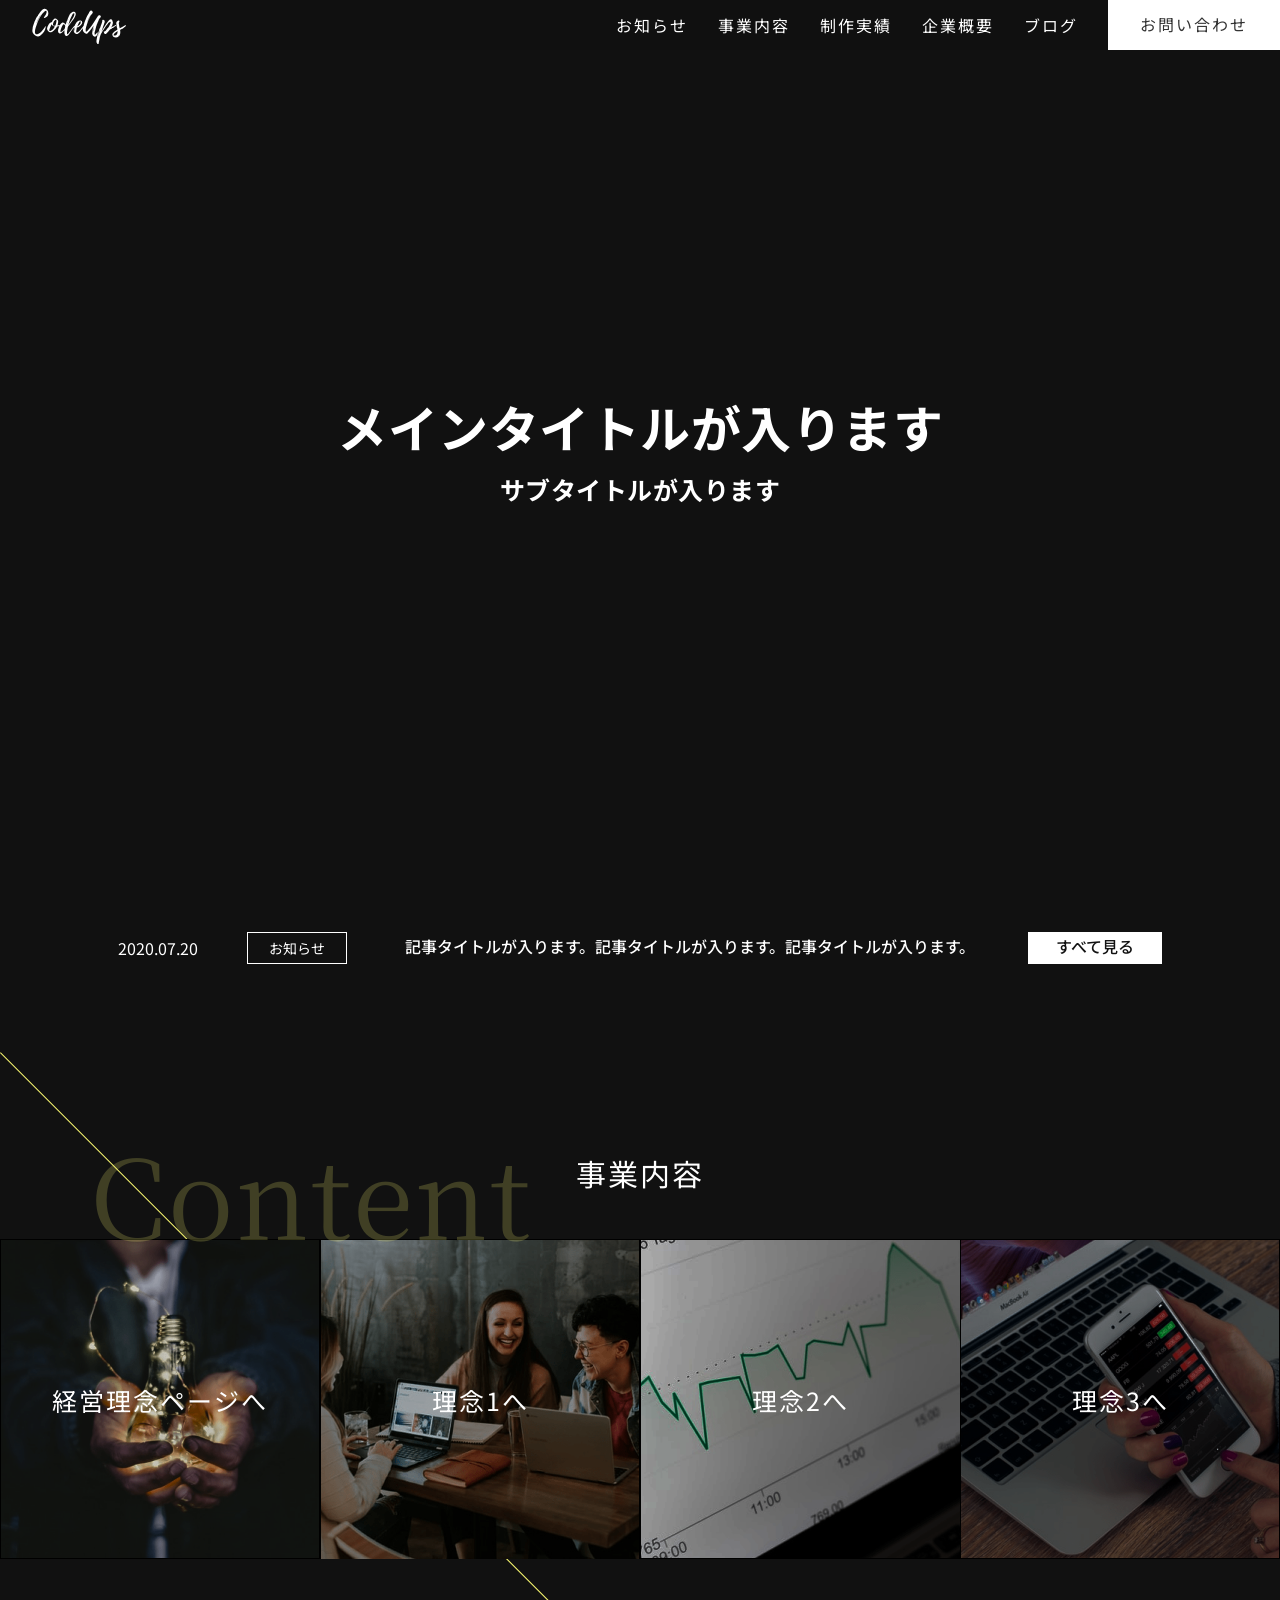
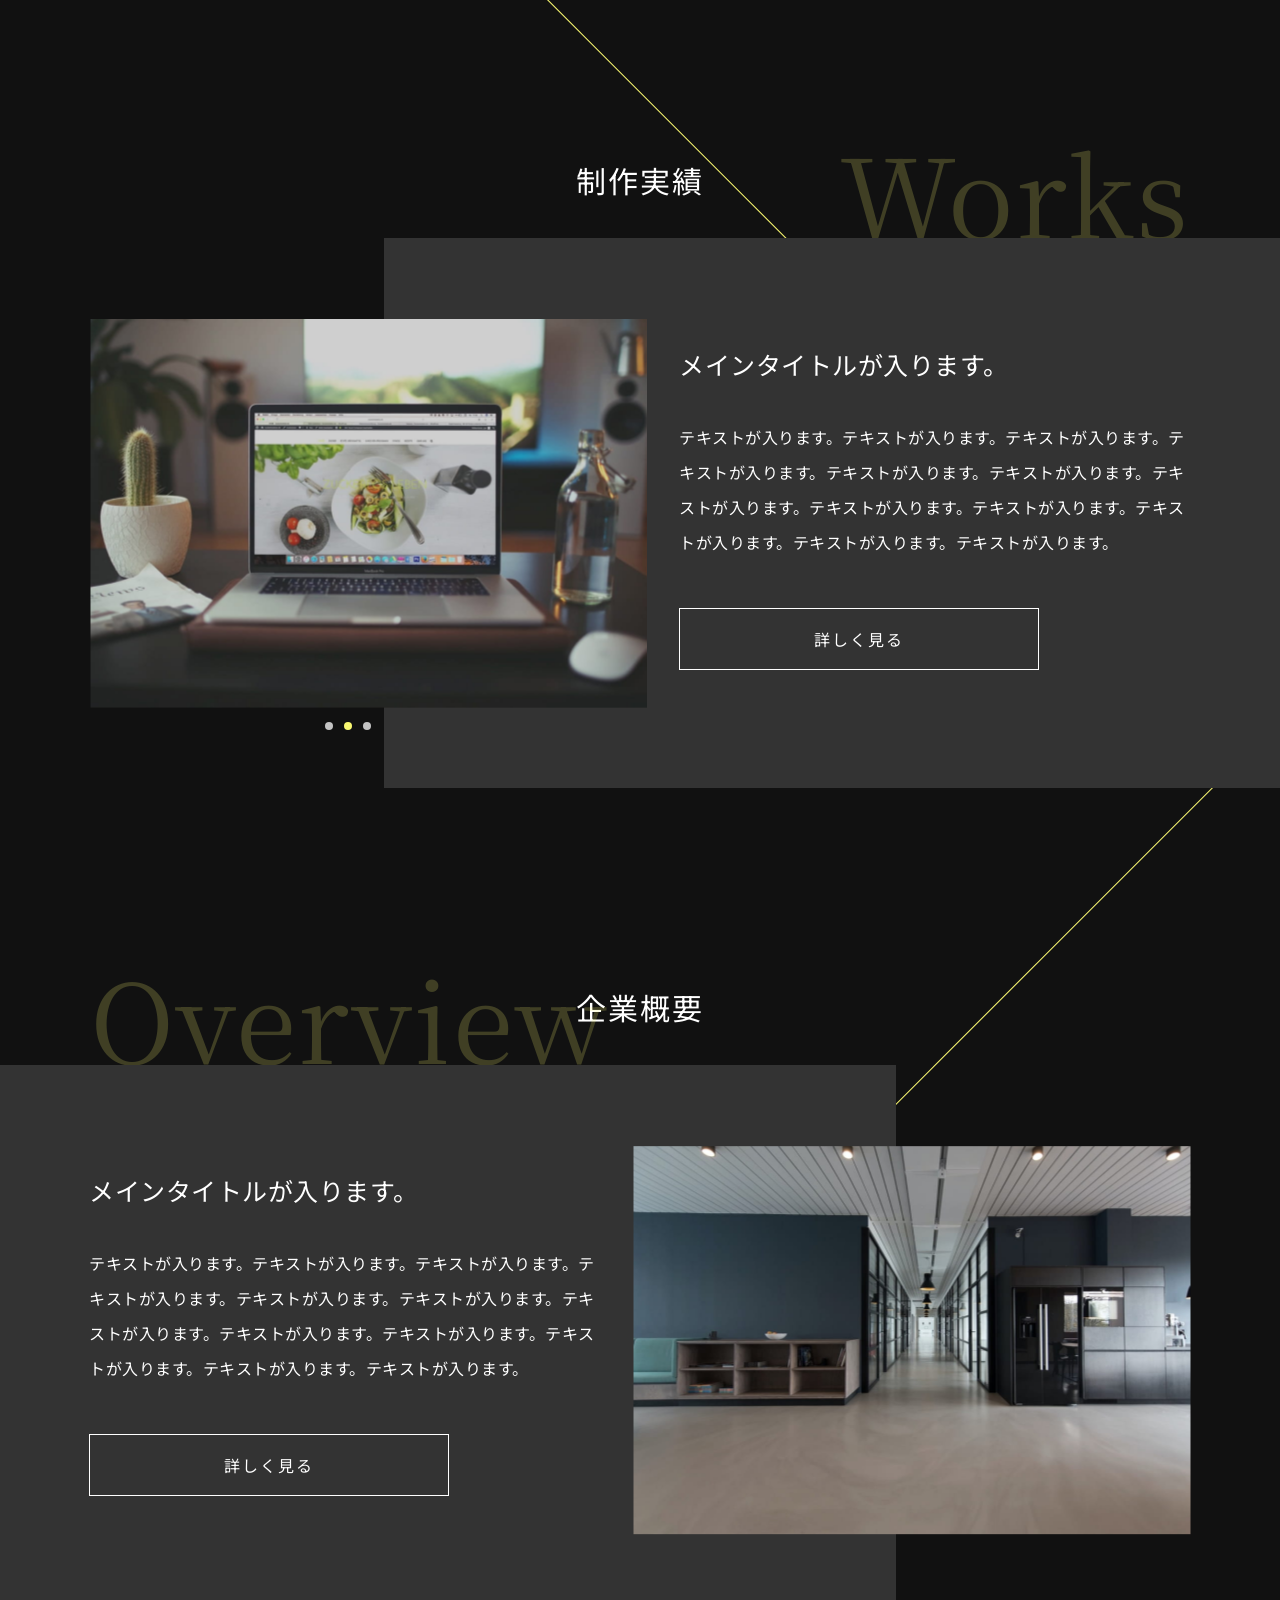
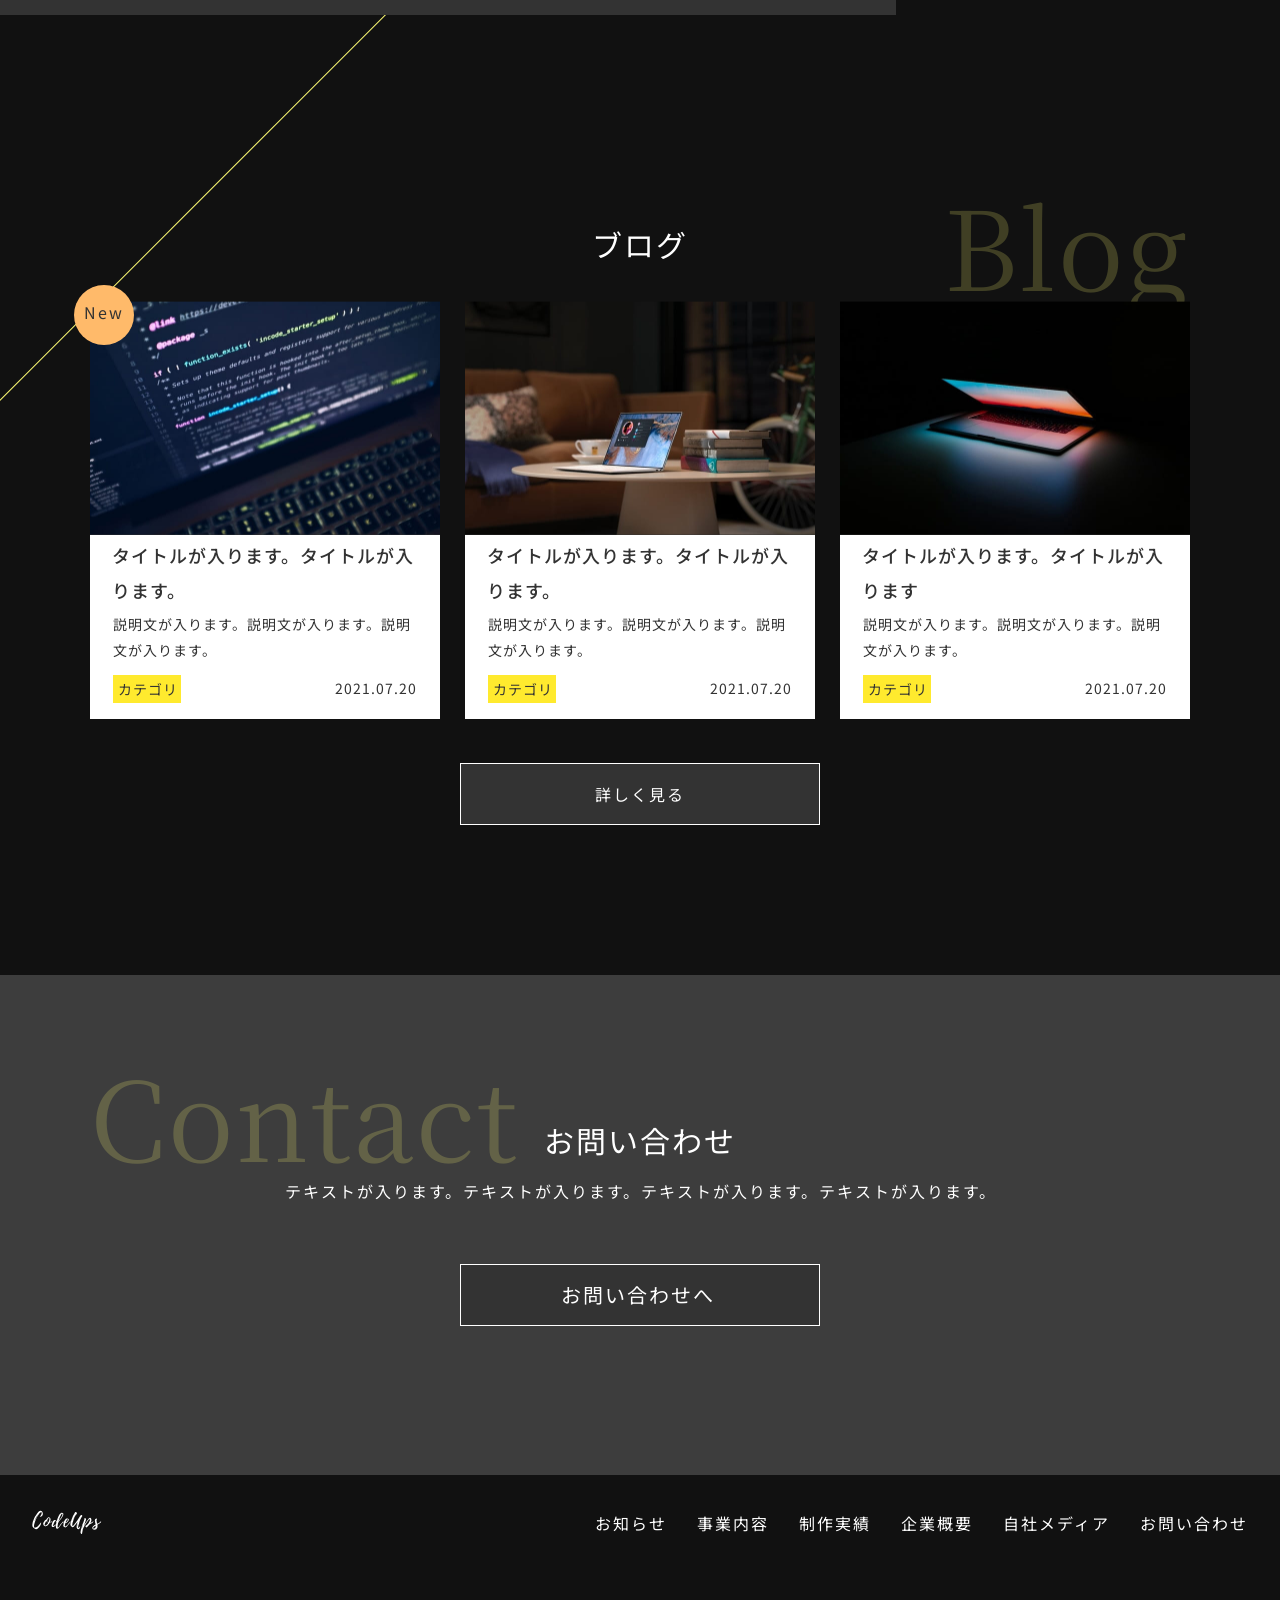
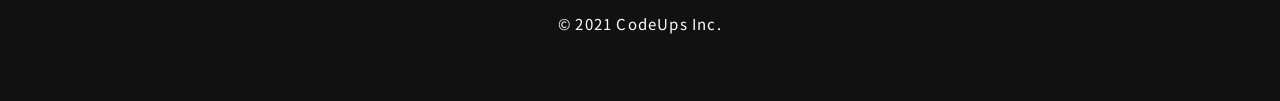
==== commit 6b1745a6: "12/3" ====
--- a/index.html
+++ b/index.html
@@ -5,18 +5,25 @@
     <meta name="viewport" content="width=device-width,initial-scale=1.0" />
     <meta name="format-detection" content="telephone=no" />
     <!-- meta情報 -->
-    <title></title>
-    <meta name="description" content="" />
-    <meta name="keywords" content="" />
+    <title>CodeUps</title>
+    <meta name="description" content="CodeUps" />
+    <meta name="keywords" content="CodeUps" />
+    <meta name="”robots”" content="”noindex”" />
     <!-- ogp -->
-    <meta property="og:title" content="" />
-    <meta property="og:type" content="" />
-    <meta property="og:url" content="" />
-    <meta property="og:image" content="" />
-    <meta property="og:site_name" content="" />
-    <meta property="og:description" content="" />
+    <meta property="og:title" content="CodeUps" />
+    <meta property="og:type" content="website" />
+    <meta property="og:url" content="https://test1.online-studio.blog/" />
+    <meta
+      property="og:image"
+      content="https://test1.online-studio.blog/assets/images/common/mv.png"
+    />
+    <meta property="og:site_name" content="CodeUps" />
+    <meta
+      property="og:description"
+      content="CodeUpsでコーディングスキルアップ！"
+    />
     <!-- ファビコン -->
-    <link rel="”icon”" href="" />
+    <link rel="icon" href="assets/images/common/favicon.ico" />
     <!-- グーグルフォント -->
     <link rel="preconnect" href="https://fonts.googleapis.com" />
     <link rel="preconnect" href="https://fonts.gstatic.com" crossorigin />
@@ -30,9 +37,9 @@
     <link rel="stylesheet" href="./assets/css/styles.css" />
     <!-- JavaScript -->
     <script src="https://code.jquery.com/jquery-3.5.1.js"></script>
-    <script defer type="text/javascript" src="./assets/js/swiper.min.js"></script>
-    <script defer type="text/javascript" src="./assets/js/script.js"></script>
-    <script defer type="text/javascript" src="./assets/js/script_my.js"></script>
+    <script defer src="./assets/js/swiper.min.js"></script>
+    <script defer src="./assets/js/script.js"></script>
+    <script defer src="./assets/js/script_my.js"></script>
   </head>
 
   <body>
@@ -49,7 +56,9 @@
             <li><a class="header__link" href="#works">制作実績</a></li>
             <li><a class="header__link" href="#overview">企業概要</a></li>
             <li><a class="header__link" href="#blog">ブログ</a></li>
-            <li><a class="header__contact-button" href="#contact">お問い合わせ</a></li>
+            <li>
+              <a class="header__contact-button" href="#contact">お問い合わせ</a>
+            </li>
           </ul>
         </div>
         <button class="header__hamburger-button js-hamburger u-mobile">
@@ -81,141 +90,209 @@
         <div class="main-visual__image"></div>
       </div>
       <h1 class="main-visual__main-title">メインタイトルが入ります</h1>
-      <p class="main-visual__sub-title">サブタイトルが入ります</p>  
+      <p class="main-visual__sub-title">サブタイトルが入ります</p>
     </div>
 
-    <!-- 背景ライン1 -->
-    <div class="background-line--top">
-      <!-- お知らせ -->
-      <section class="news" id="news">
-        <div class="news__container">
-          <div class="news__box">
-            <div class="news__date">2020.07.20</div>
-            <div class="news__category">お知らせ</div>
-            <a href="" class="news__title">記事タイトルが入ります。記事タイトルが入ります。記事タイトルが入ります。</a>
-          </div>
-          <a href="" class="news__button">すべて見る</a>
-        </div>
-      </section>
-
-      <!-- 事業内容 -->
-      <section class="content" id="content">
-        <h2 class="section-title--content">事業内容</h2>
-        <div class="content__container">
-          <a href="" class="content__image"><span></span>
-            <img class="u-mobile" src="/assets/images/content/content_00_sp.png" alt="経営理念1">
-            <img class="u-desktop" src="/assets/images/content/content_00.png" alt="経営理念1">
-          </a>
-          <a href="" class="content__image content__image--vision1"><span></span>
-            <img class="u-mobile" src="/assets/images/content/content_01_sp.png" alt="経営理念2">
-            <img class="u-desktop" src="/assets/images/content/content_01.png" alt="経営理念2">
-          </a>
-          <a href="" class="content__image content__image--vision2"><span></span>
-            <img class="u-mobile" src="/assets/images/content/content_02_sp.png" alt="経営理念3">
-            <img class="u-desktop" src="/assets/images/content/content_02.png" alt="経営理念3">
-          </a>
-          <a href="" class="content__image content__image--vision3"><span></span>
-            <img class="u-mobile" src="/assets/images/content/content_03_sp.png" alt="経営理念4">
-            <img class="u-desktop" src="/assets/images/content/content_03.png" alt="経営理念4">
-          </a>
-        </div>
-      </section>
-      
-      <!-- 制作実績 -->
-      <section class="works" id="works">
-        <h2 class="section-title--works">制作実績</h2>
-        <div class="works__container">
-          <div class="swiper"> 
-            <div class="swiper-container">
-              <div class="swiper-wrapper">
-                <div class="swiper-slide">
-                  <img src="/assets/images/works/works_01.jpg" alt="">
-                </div>
-                <div class="swiper-slide">
-                  <img src="/assets/images/works/works_02.jpg" alt="">
-                </div>
-                <div class="swiper-slide">
-                  <img src="/assets/images/works/works_03.jpg" alt="">
-                </div>
-              </div>
-            </div>
-            <div class="swiper-pagination"></div>
-          </div>
-          <div class="common-box--works">
-            <h3 class="common-box__title">メインタイトルが入ります。</h3>
-            <div class="common-box__text">テキストが入ります。テキストが入ります。テキストが入ります。テキストが入ります。テキストが入ります。テキストが入ります。テキストが入ります。テキストが入ります。テキストが入ります。テキストが入ります。テキストが入ります。テキストが入ります。</div>
-            <a href="" class="base-button">詳しく見る</a>
-          </div>
-        </div>
-      </section>
-    </div>
-  
-    <!-- 背景ライン2 -->
-    <div class="background-line--bottom">
-      <!-- 企業概要 -->
-      <section class="overview" id="overview">
-        <h2 class="section-title--overview">企業概要</h2>
-        <div class="overview__container">
-          <div class="overview__image">
-            <img src="/assets/images/overview/overview_01.jpg" alt="">
-          </div>
-          <div class="common-box--overview">
-            <h3 class="common-box__title">メインタイトルが入ります。</h3>
-            <div class="common-box__text">テキストが入ります。テキストが入ります。テキストが入ります。テキストが入ります。テキストが入ります。テキストが入ります。テキストが入ります。テキストが入ります。テキストが入ります。テキストが入ります。テキストが入ります。テキストが入ります。</div>
-            <a href="" class="base-button">詳しく見る</a>
-          </div>
-        </div>
-      </section>
-  
-      <!-- ブログ -->
-      <section class="blog" id="blog">
-        <h2 class="section-title--blog">ブログ</h2>
-        <div class="blog__container">
-          <div class="blog__box">
-            <a href="" class="blog-card">
-              <div class="blog-card__image">
-                <img src="/assets/images/blog/blog_01.jpg" alt="">
-              </div>
-              <div class="blog-card__title">タイトルが入ります。タイトルが入ります。</div>
-              <div class="blog-card__caption">説明文が入ります。説明文が入ります。説明文が入ります。</div>
-              <div class="blog-card__category-date">
-                <div class="blog-card__category">カテゴリ</div>
-                <div class="blog-card__date">2021.07.20</div>
-              </div>
+    <!-- お知らせ -->
+    <section class="news" id="news">
+      <div class="news__container">
+        <div class="news__box">
+          <div class="news__date">2020.07.20</div>
+          <div class="news__category">お知らせ</div>
+          <a href="" class="news__title"
+            >記事タイトルが入ります。記事タイトルが入ります。記事タイトルが入ります。</a
+          >
+        </div>
+        <a href="" class="news__button">すべて見る</a>
+      </div>
+    </section>
+
+    <main>
+      <div class="background-line--top">
+        <!-- 事業内容 -->
+        <section class="content" id="content">
+          <h2 class="section-title--content">事業内容</h2>
+          <div class="content__container">
+            <a href="" class="content__image"
+              ><span></span>
+              <img
+                class="u-mobile"
+                src="/assets/images/content/content_00_sp.png"
+                alt="経営理念1"
+              />
+              <img
+                class="u-desktop"
+                src="/assets/images/content/content_00.png"
+                alt="経営理念1"
+              />
             </a>
-            <a href="" class="blog-card">
-              <div class="blog-card__image">
-                <img src="/assets/images/blog/blog_02.jpg" alt="">
-              </div>
-              <div class="blog-card__title">タイトルが入ります。タイトルが入ります。</div>
-              <div class="blog-card__caption">説明文が入ります。説明文が入ります。説明文が入ります。</div>
-              <div class="blog-card__category-date">
-                <div class="blog-card__category">カテゴリ</div>
-                <div class="blog-card__date">2021.07.20</div>
-              </div>
+            <a href="" class="content__image content__image--vision1"
+              ><span></span>
+              <img
+                class="u-mobile"
+                src="/assets/images/content/content_01_sp.png"
+                alt="経営理念2"
+              />
+              <img
+                class="u-desktop"
+                src="/assets/images/content/content_01.png"
+                alt="経営理念2"
+              />
             </a>
-            <a href="" class="blog-card">
-              <div class="blog-card__image">
-                <img src="/assets/images/blog/blog_03.jpg" alt="">
-              </div>
-              <div class="blog-card__title">タイトルが入ります。タイトルが入ります</div>
-              <div class="blog-card__caption">説明文が入ります。説明文が入ります。説明文が入ります。</div>
-              <div class="blog-card__category-date">
-                <div class="blog-card__category">カテゴリ</div>
-                <div class="blog-card__date">2021.07.20</div>
-              </div>
+            <a href="" class="content__image content__image--vision2"
+              ><span></span>
+              <img
+                class="u-mobile"
+                src="/assets/images/content/content_02_sp.png"
+                alt="経営理念3"
+              />
+              <img
+                class="u-desktop"
+                src="/assets/images/content/content_02.png"
+                alt="経営理念3"
+              />
+            </a>
+            <a href="" class="content__image content__image--vision3"
+              ><span></span>
+              <img
+                class="u-mobile"
+                src="/assets/images/content/content_03_sp.png"
+                alt="経営理念4"
+              />
+              <img
+                class="u-desktop"
+                src="/assets/images/content/content_03.png"
+                alt="経営理念4"
+              />
             </a>
           </div>
-          <a class="base-button--blog" href="">詳しく見る</a>
-        </div>
-      </section>
-    </div>
+        </section>
+
+        <!-- 制作実績 -->
+        <section class="works" id="works">
+          <h2 class="section-title--works">制作実績</h2>
+          <div class="works__container">
+            <div class="swiper">
+              <div class="swiper-container">
+                <div class="swiper-wrapper">
+                  <div class="swiper-slide">
+                    <img
+                      src="/assets/images/works/works_01.jpg"
+                      alt="制作実績1"
+                    />
+                  </div>
+                  <div class="swiper-slide">
+                    <img
+                      src="/assets/images/works/works_02.jpg"
+                      alt="制作実績2"
+                    />
+                  </div>
+                  <div class="swiper-slide">
+                    <img
+                      src="/assets/images/works/works_03.jpg"
+                      alt="制作実績3"
+                    />
+                  </div>
+                </div>
+              </div>
+              <div class="swiper-pagination"></div>
+            </div>
+            <div class="common-box--works">
+              <h3 class="common-box__title">メインタイトルが入ります。</h3>
+              <div class="common-box__text">
+                テキストが入ります。テキストが入ります。テキストが入ります。テキストが入ります。テキストが入ります。テキストが入ります。テキストが入ります。テキストが入ります。テキストが入ります。テキストが入ります。テキストが入ります。テキストが入ります。
+              </div>
+              <a href="" class="base-button">詳しく見る</a>
+            </div>
+          </div>
+        </section>
+      </div>
+
+      <div class="background-line--bottom">
+        <!-- 企業概要 -->
+        <section class="overview" id="overview">
+          <h2 class="section-title--overview">企業概要</h2>
+          <div class="overview__container">
+            <div class="overview__image">
+              <img
+                src="/assets/images/overview/overview_01.jpg"
+                alt="企業概要"
+              />
+            </div>
+            <div class="common-box--overview">
+              <h3 class="common-box__title">メインタイトルが入ります。</h3>
+              <div class="common-box__text">
+                テキストが入ります。テキストが入ります。テキストが入ります。テキストが入ります。テキストが入ります。テキストが入ります。テキストが入ります。テキストが入ります。テキストが入ります。テキストが入ります。テキストが入ります。テキストが入ります。
+              </div>
+              <a href="" class="base-button">詳しく見る</a>
+            </div>
+          </div>
+        </section>
+
+        <!-- ブログ -->
+        <section class="blog" id="blog">
+          <h2 class="section-title--blog">ブログ</h2>
+          <div class="blog__container">
+            <div class="blog__box">
+              <a href="" class="blog-card">
+                <div class="blog-card__image">
+                  <img src="/assets/images/blog/blog_01.jpg" alt="記事1" />
+                </div>
+                <div class="blog-card__title">
+                  タイトルが入ります。タイトルが入ります。
+                </div>
+                <div class="blog-card__caption">
+                  説明文が入ります。説明文が入ります。説明文が入ります。
+                </div>
+                <div class="blog-card__category-date">
+                  <div class="blog-card__category">カテゴリ</div>
+                  <div class="blog-card__date">2021.07.20</div>
+                </div>
+              </a>
+              <a href="" class="blog-card">
+                <div class="blog-card__image">
+                  <img src="/assets/images/blog/blog_02.jpg" alt="記事2" />
+                </div>
+                <div class="blog-card__title">
+                  タイトルが入ります。タイトルが入ります。
+                </div>
+                <div class="blog-card__caption">
+                  説明文が入ります。説明文が入ります。説明文が入ります。
+                </div>
+                <div class="blog-card__category-date">
+                  <div class="blog-card__category">カテゴリ</div>
+                  <div class="blog-card__date">2021.07.20</div>
+                </div>
+              </a>
+              <a href="" class="blog-card">
+                <div class="blog-card__image">
+                  <img src="/assets/images/blog/blog_03.jpg" alt="記事3" />
+                </div>
+                <div class="blog-card__title">
+                  タイトルが入ります。タイトルが入ります
+                </div>
+                <div class="blog-card__caption">
+                  説明文が入ります。説明文が入ります。説明文が入ります。
+                </div>
+                <div class="blog-card__category-date">
+                  <div class="blog-card__category">カテゴリ</div>
+                  <div class="blog-card__date">2021.07.20</div>
+                </div>
+              </a>
+            </div>
+            <a class="base-button--blog" href="">詳しく見る</a>
+          </div>
+        </section>
+      </div>
+    </main>
 
     <!-- お問い合わせ -->
     <section class="contact" id="contact">
       <h2 class="section-title--contact">お問い合わせ</h2>
       <div class="contact__container">
-        <div class="contact__text">テキストが入ります。テキストが入ります。テキストが入ります。テキストが入ります。</div>
+        <div class="contact__text">
+          テキストが入ります。テキストが入ります。テキストが入ります。テキストが入ります。
+        </div>
         <a href="" class="base-button--contact test">お問い合わせへ</a>
       </div>
     </section>
@@ -223,7 +300,9 @@
     <!-- フッター -->
     <footer class="footer">
       <div class="footer__container">
-        <div class="footer__logo"><img src="/assets/images/common/codeups_sp.svg" alt=""></div>
+        <div class="footer__logo">
+          <img src="/assets/images/common/codeups_sp.svg" alt="サイトロゴ" />
+        </div>
         <ul>
           <li class="u-mobile"><a href="#">トップ</a></li>
           <li><a href="#news">お知らせ</a></li>
@@ -237,9 +316,7 @@
       </div>
       <div class="footer__copy"><small> © 2021 CodeUps Inc.</small></div>
       <!-- トップページへ戻るボタン -->
-      <a href="#" class="footer__to-top"><img src="/assets/images/common/to-top.svg" alt=""></a>
+      <a href="#" class="footer__to-top"></a>
     </footer>
-
-
   </body>
 </html>
--- a/assets/css/styles.css
+++ b/assets/css/styles.css
@@ -55,14 +55,6 @@
 a {
   text-decoration: none;
   color: inherit;
-  -webkit-transition: all 0.3s;
-  transition: all 0.3s;
-}
-
-@media screen and (min-width: 768px) {
-  a:hover {
-    opacity: 0.9;
-  }
 }
 
 *,
@@ -201,6 +193,7 @@
   padding: 0.5625rem 0rem 0.5625rem 0rem;
   text-align: center;
   position: relative;
+  z-index: 0;
 }
 
 @media screen and (min-width: 768px) {
@@ -256,6 +249,7 @@
   padding: 0.5625rem 0rem 0.5625rem 0rem;
   text-align: center;
   position: relative;
+  z-index: 0;
 }
 
 @media screen and (min-width: 768px) {
@@ -311,6 +305,7 @@
   padding: 0.5625rem 0rem 0.5625rem 0rem;
   text-align: center;
   position: relative;
+  z-index: 0;
 }
 
 @media screen and (min-width: 768px) {
@@ -351,8 +346,8 @@
 
 .footer {
   position: relative;
-  padding-top: 50px;
-  padding-top: 3.125rem;
+  padding-top: 52px;
+  padding-top: 3.25rem;
   padding-bottom: 68px;
   padding-bottom: 4.25rem;
 }
@@ -446,12 +441,40 @@
   width: 2.8125rem;
   height: 45px;
   height: 2.8125rem;
+  background-color: #fff;
   position: fixed;
   z-index: 1;
   bottom: 48px;
   bottom: 3rem;
   right: 20px;
   right: 1.25rem;
+  opacity: 0;
+  -webkit-transition: all 0.3s ease;
+  transition: all 0.3s ease;
+}
+
+.footer__to-top:hover {
+  background-color: #333;
+}
+
+.footer__to-top:hover::before {
+  border-color: #fff;
+}
+
+.footer__to-top::before {
+  position: absolute;
+  content: "";
+  width: 19px;
+  width: 1.1875rem;
+  height: 20px;
+  height: 1.25rem;
+  border: 2px solid #333;
+  border-top: none;
+  border-right: none;
+  top: 50%;
+  left: 50%;
+  -webkit-transform: translate(-50%, -20%) rotate(135deg);
+          transform: translate(-50%, -20%) rotate(135deg);
 }
 
 @media screen and (min-width: 768px) {
@@ -459,6 +482,10 @@
     bottom: 3.75rem;
     right: 1.875rem;
   }
+}
+
+.footer__to-top.js-to-top {
+  opacity: 1;
 }
 
 .header {
@@ -583,9 +610,15 @@
   right: 1.375rem;
 }
 
+.header__hamburger-button.is_active {
+  right: 3%;
+  top: 1%;
+}
+
 .header__hamburger-button span {
   display: inline-block;
-  width: 100%;
+  width: 25px;
+  width: 1.5625rem;
   height: 2px;
   height: 0.125rem;
   background-color: #fff;
@@ -648,25 +681,75 @@
 
 .background-line--top {
   position: relative;
-  z-index: 0;
-  background-image: linear-gradient(61.1deg, #000, #000 55.49%, #f9f871 55.5%, #f9f871 55.59%, #000 55.6%, #000);
+  overflow: hidden;
 }
 
 @media screen and (min-width: 768px) {
   .background-line--top {
-    background: linear-gradient(45deg, #000, #000 48.1%, #f9f871 48.1%, #f9f871 48.2%, #000 48.3%, #000);
+    overflow: unset;
+  }
+}
+
+.background-line--top::before {
+  position: absolute;
+  content: "";
+  display: block;
+  z-index: -5;
+  top: 1.5%;
+  left: 0;
+  width: 1px;
+  width: 0.0625rem;
+  height: 130%;
+  background-color: #F9F871;
+  -webkit-transform: rotate(-29deg);
+          transform: rotate(-29deg);
+  -webkit-transform-origin: left top;
+          transform-origin: left top;
+  overflow: hidden;
+}
+
+@media screen and (min-width: 768px) {
+  .background-line--top::before {
+    -webkit-transform: rotate(-45deg);
+            transform: rotate(-45deg);
+    top: -1%;
+    bottom: 1%;
   }
 }
 
 .background-line--bottom {
   position: relative;
-  z-index: 0;
-  background-image: linear-gradient(105deg, #000, #000 22.89%, #f9f871 22.9%, #f9f871 22.99%, #000 23%, #000);
-}
-
-@media screen and (min-width: 768px) {
-  .background-line--bottom {
-    background: linear-gradient(-45deg, #000, #000 60.4%, #f9f871 60.4%, #f9f871 60.5%, #000 60.6%, #000);
+  overflow: hidden;
+}
+
+.background-line--bottom::before {
+  position: absolute;
+  content: "";
+  display: block;
+  z-index: -1;
+  top: 0%;
+  right: 37%;
+  width: 1px;
+  width: 0.0625rem;
+  height: 150%;
+  background-color: #F9F871;
+  -webkit-transform: rotate(15deg);
+          transform: rotate(15deg);
+  -webkit-transform-origin: top right;
+          transform-origin: top right;
+}
+
+@media screen and (min-width: 768px) {
+  .background-line--bottom::before {
+    -webkit-transform: rotate(45deg);
+            transform: rotate(45deg);
+    right: 5.2%;
+  }
+}
+
+@media screen and (min-width: 1920px) {
+  .background-line--bottom::before {
+    right: 27%;
   }
 }
 
@@ -677,8 +760,8 @@
   margin-bottom: 24px;
   margin-bottom: 1.5rem;
   position: relative;
-  -webkit-transition: all 0.6s ease;
-  transition: all 0.6s ease;
+  -webkit-transition: background 0.6s ease;
+  transition: background 0.6s ease;
 }
 
 @media screen and (min-width: 768px) {
@@ -695,8 +778,8 @@
   position: absolute;
   display: block;
   content: "New";
-  top: -5%;
-  left: -4%;
+  top: -4.5%;
+  left: -4.5%;
   width: 60px;
   width: 3.75rem;
   height: 60px;
@@ -720,6 +803,10 @@
 .blog-card:hover {
   background-color: #333333;
   color: #fff;
+}
+
+.blog-card:hover::before {
+  color: #333;
 }
 
 .blog-card__image {
@@ -823,8 +910,8 @@
 }
 
 .blog {
-  padding-top: 100px;
-  padding-top: 6.25rem;
+  padding-top: 99px;
+  padding-top: 6.1875rem;
   padding-bottom: 120px;
   padding-bottom: 7.5rem;
 }
@@ -911,7 +998,7 @@
     -webkit-box-pack: center;
         -ms-flex-pack: center;
             justify-content: center;
-    margin-bottom: 1.8125rem;
+    margin-bottom: 1.6875rem;
   }
 }
 
@@ -927,7 +1014,7 @@
   .common-box--works {
     width: 56rem;
     max-width: 100%;
-    padding: 7.5rem 0 7.375rem 18.4375rem;
+    padding: 7.4375rem 0 7.375rem 18.4375rem;
     position: absolute;
     top: 0;
     left: auto;
@@ -986,7 +1073,7 @@
   .common-box--overview {
     width: 56rem;
     max-width: 100%;
-    padding: 7.4375rem 12.5rem 7.4375rem 5.5625rem;
+    padding: 7.375rem 12.5rem 7.4375rem 5.5625rem;
     position: absolute;
     top: 0;
     left: 0;
@@ -1115,7 +1202,8 @@
 @media screen and (min-width: 768px) {
   .contact__text {
     text-align: center;
-    padding-bottom: 3.9375rem;
+    margin-top: 0.125rem;
+    padding-bottom: 3.8125rem;
   }
 }
 
@@ -1128,7 +1216,7 @@
 
 @media screen and (min-width: 768px) {
   .content {
-    max-width: 98.75rem;
+    max-width: 120rem;
     margin: auto;
     padding-top: 5.625rem;
     margin-bottom: 9.6875rem;
@@ -1326,8 +1414,8 @@
 }
 
 .drawer li:not(:last-child) {
-  margin-bottom: 24px;
-  margin-bottom: 1.5rem;
+  margin-bottom: 32px;
+  margin-bottom: 2rem;
 }
 
 .drawer li a {
@@ -1462,8 +1550,6 @@
 .main-visual__slider .main-visual__image {
   -webkit-animation-name: anime;
           animation-name: anime;
-  -webkit-animation-delay: 0;
-          animation-delay: 0;
   -webkit-animation-iteration-count: infinite;
           animation-iteration-count: infinite;
   -webkit-animation-duration: 21s;
@@ -1631,6 +1717,7 @@
   padding: 0.5625rem 0rem 0.5625rem 0rem;
   text-align: center;
   position: relative;
+  z-index: 0;
 }
 
 @media screen and (min-width: 768px) {
@@ -1646,7 +1733,7 @@
     color: #111;
     border: none;
     margin-top: 2rem;
-    margin-right: 0.3125rem;
+    margin-right: 0.5rem;
   }
 }
 
@@ -1681,7 +1768,7 @@
   .overview {
     max-width: 120rem;
     margin: auto;
-    padding-top: 12.5rem;
+    padding-top: 12.625rem;
   }
 }
 
@@ -1802,6 +1889,14 @@
 .swiper-pagination-bullet {
   background-color: #c4c4c4;
   opacity: 1;
+  margin-bottom: 5px;
+  margin-bottom: 0.3125rem;
+}
+
+@media screen and (min-width: 768px) {
+  .swiper-pagination-bullet {
+    margin-bottom: 0;
+  }
 }
 
 .swiper-pagination-bullet:not(:first-child) {
@@ -1905,7 +2000,7 @@
   .section-title--works::before {
     font-size: 6.875rem;
     letter-spacing: 0.125rem;
-    top: -0.3125rem;
+    top: -0.5rem;
     left: auto;
     right: 5.625rem;
   }
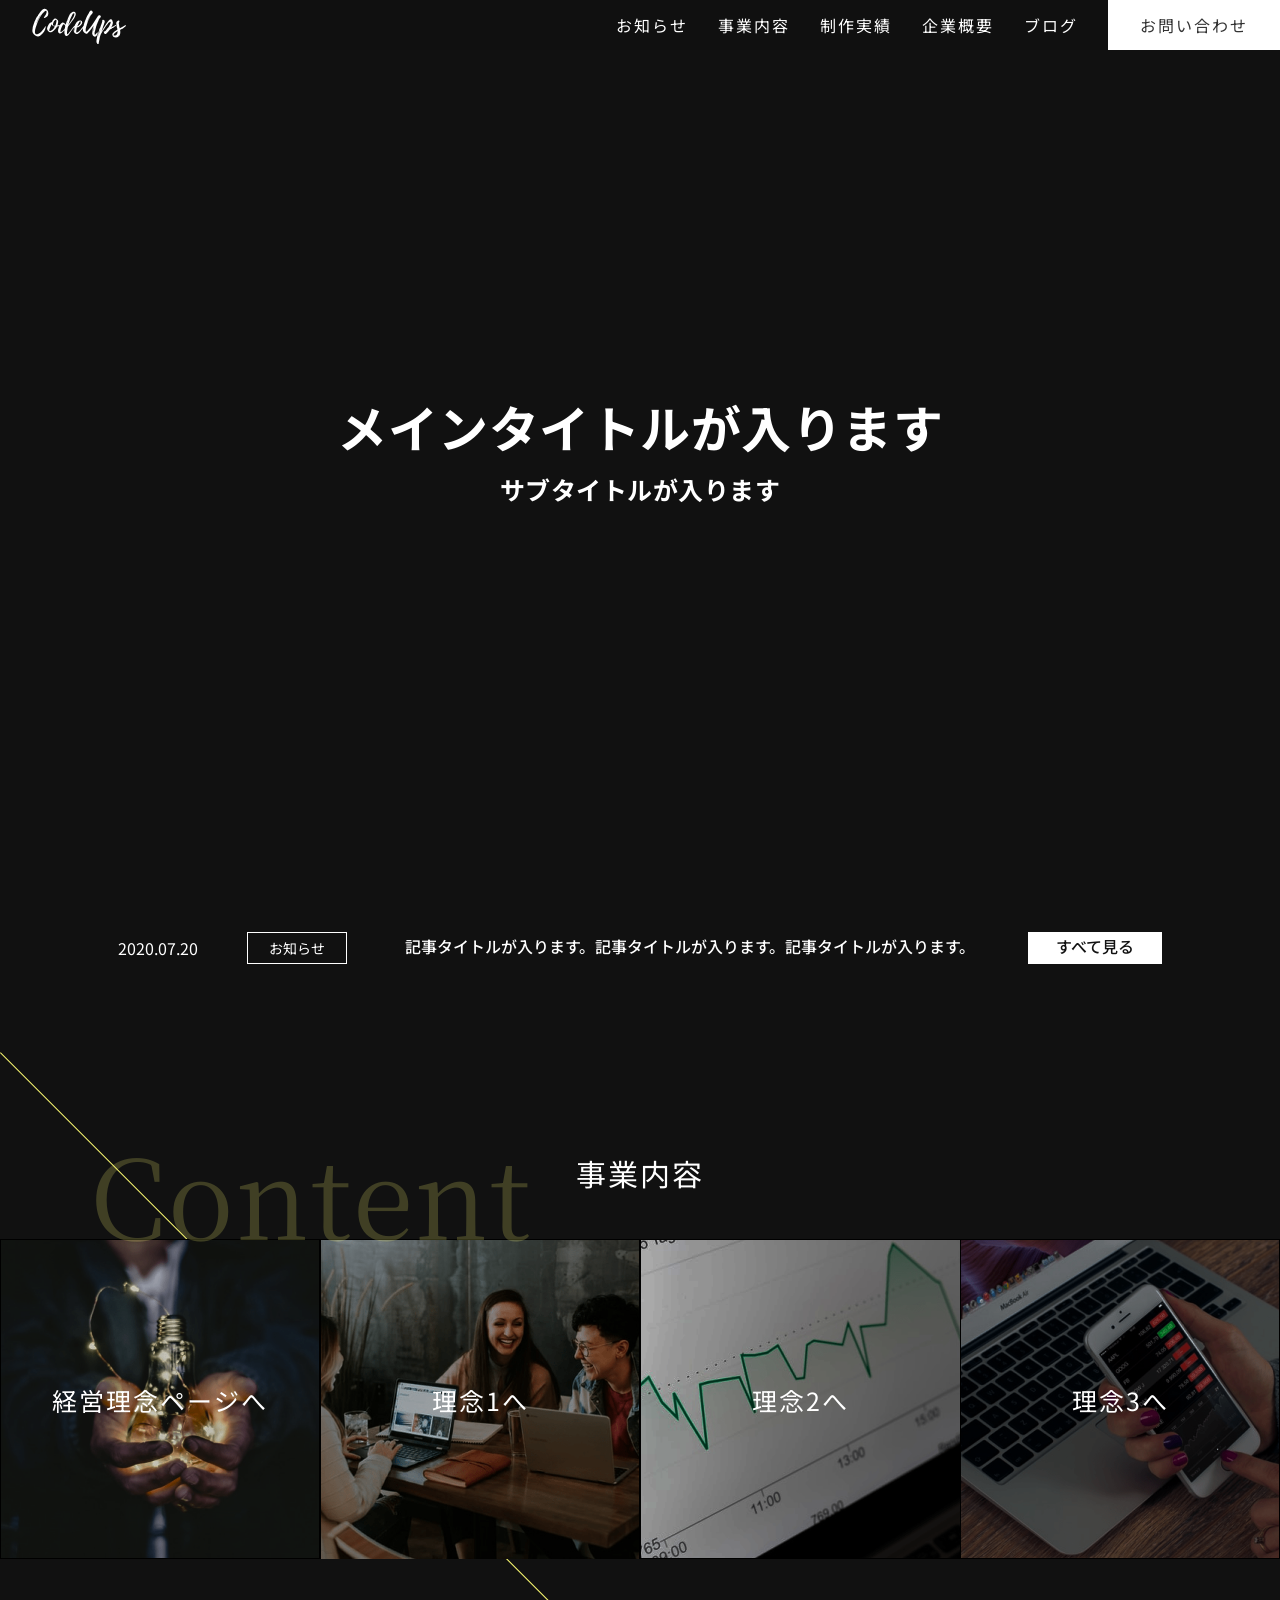
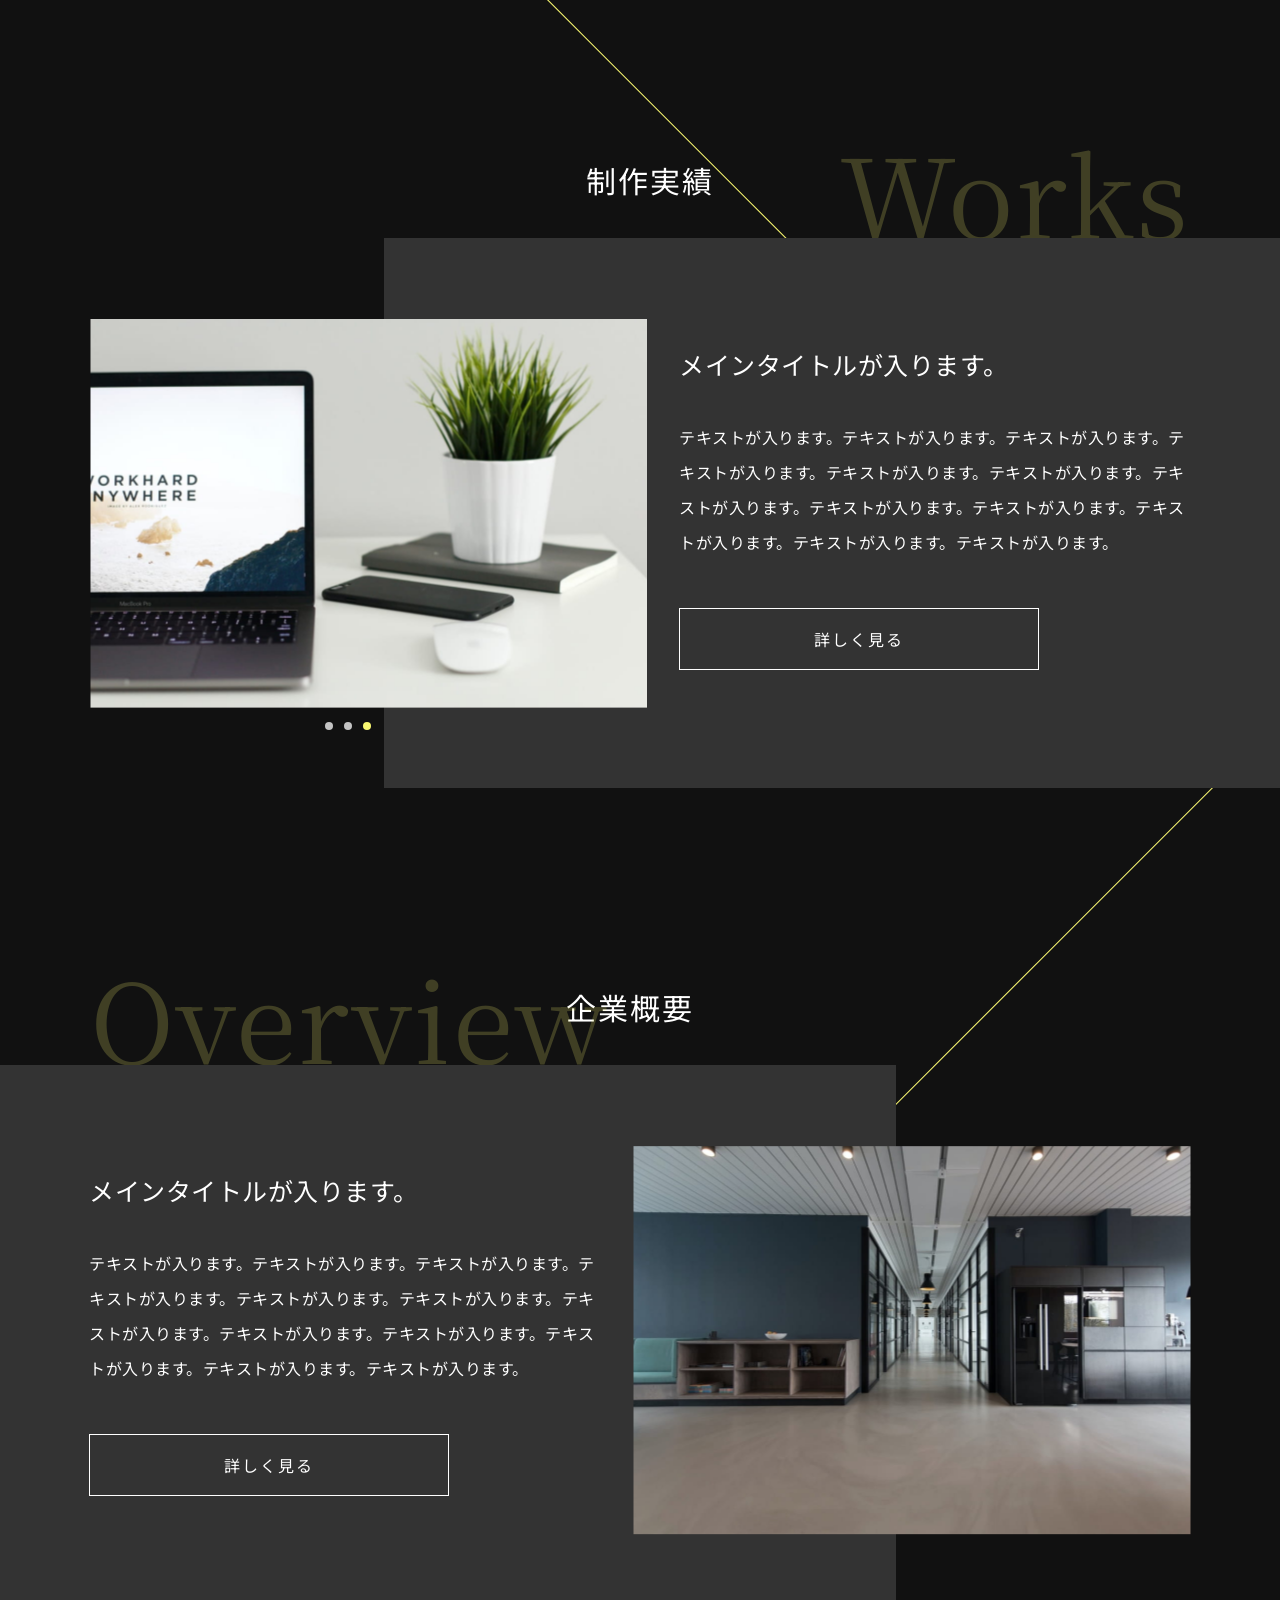
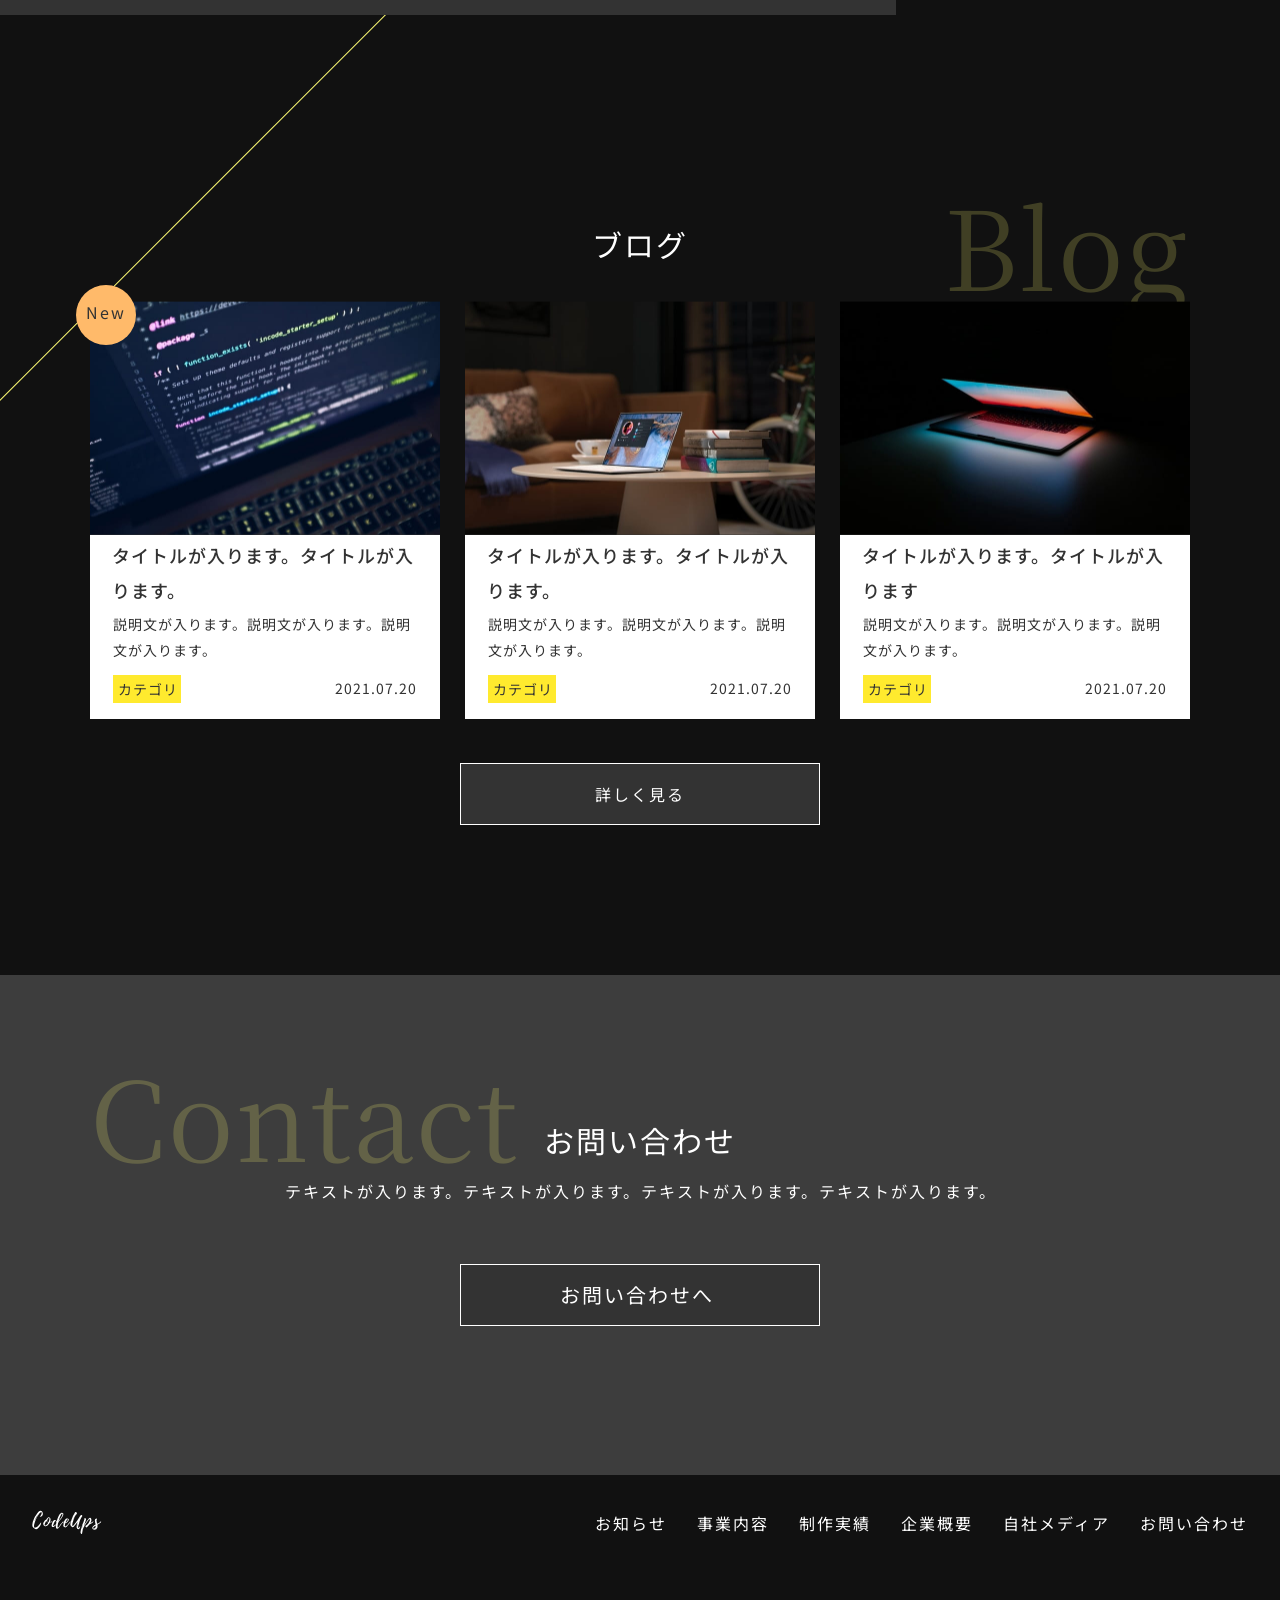
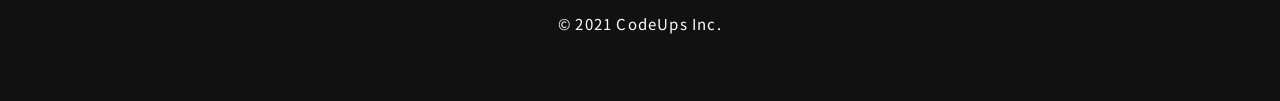
==== commit bba185e2: "12/8" ====
--- a/index.html
+++ b/index.html
@@ -38,7 +38,6 @@
     <!-- JavaScript -->
     <script src="https://code.jquery.com/jquery-3.5.1.js"></script>
     <script defer src="./assets/js/swiper.min.js"></script>
-    <script defer src="./assets/js/script.js"></script>
     <script defer src="./assets/js/script_my.js"></script>
   </head>
 
@@ -103,7 +102,7 @@
             >記事タイトルが入ります。記事タイトルが入ります。記事タイトルが入ります。</a
           >
         </div>
-        <a href="" class="news__button">すべて見る</a>
+        <a href="news.html" class="news__button">すべて見る</a>
       </div>
     </section>
 
@@ -111,7 +110,7 @@
       <div class="background-line--top">
         <!-- 事業内容 -->
         <section class="content" id="content">
-          <h2 class="section-title--content">事業内容</h2>
+          <h2 class="section-title--content section-title__inner">事業内容</h2>
           <div class="content__container">
             <a href="" class="content__image"
               ><span></span>
@@ -288,12 +287,12 @@
 
     <!-- お問い合わせ -->
     <section class="contact" id="contact">
-      <h2 class="section-title--contact">お問い合わせ</h2>
+      <h2 class="section-title--contact section-title__inner">お問い合わせ</h2>
       <div class="contact__container">
         <div class="contact__text">
           テキストが入ります。テキストが入ります。テキストが入ります。テキストが入ります。
         </div>
-        <a href="" class="base-button--contact test">お問い合わせへ</a>
+        <a href="" class="base-button--contact">お問い合わせへ</a>
       </div>
     </section>
 
--- a/assets/css/styles.css
+++ b/assets/css/styles.css
@@ -34,11 +34,11 @@
 
 @media screen and (min-width: 768px) {
   html {
-    font-size: 1.33333vw;
-  }
-}
-
-@media (min-width: 1200px) {
+    font-size: 1.45455vw;
+  }
+}
+
+@media (min-width: 1100px) {
   html {
     font-size: 16px;
   }
@@ -314,7 +314,7 @@
     margin: auto;
     font-size: 1.25rem;
     line-height: 3.375rem;
-    padding: 0.1875rem 0.25rem 0.1875rem 0rem;
+    padding: 0.1875rem 0.4375rem 0.1875rem 0rem;
   }
 }
 
@@ -342,6 +342,12 @@
   .base-button--contact:hover {
     color: #333333;
   }
+}
+
+.section-title__inner {
+  max-width: 1100px;
+  max-width: 68.75rem;
+  margin: auto;
 }
 
 .footer {
@@ -394,6 +400,10 @@
   .footer ul li:not(:first-child) {
     margin-left: 1.875rem;
   }
+}
+
+.footer ul li a:hover {
+  opacity: 0.6;
 }
 
 @media screen and (min-width: 768px) {
@@ -497,6 +507,8 @@
   top: 0;
   left: 0;
   z-index: 10;
+  -webkit-transition: all 0.6s ease;
+  transition: all 0.6s ease;
 }
 
 .header.change_color {
@@ -504,9 +516,6 @@
 }
 
 .header__container {
-  max-width: 1580px;
-  max-width: 98.75rem;
-  margin: auto;
   height: inherit;
   display: -webkit-box;
   display: -ms-flexbox;
@@ -562,6 +571,14 @@
   }
 }
 
+.header__menu li a {
+  height: 50px;
+  height: 3.125rem;
+  line-height: 50px;
+  line-height: 3.125rem;
+  display: block;
+}
+
 .header__link {
   position: relative;
 }
@@ -569,6 +586,8 @@
 .header__link::after {
   position: absolute;
   content: "";
+  bottom: 7px;
+  bottom: 0.4375rem;
   display: block;
   width: 0;
   height: 1px;
@@ -586,8 +605,8 @@
   display: inline-block;
   color: #333333;
   background-color: #fff;
-  padding: 7px 32px 8px;
-  padding: 0.4375rem 2rem 0.5rem;
+  padding: 0px 32px 0px;
+  padding: 0rem 2rem 0rem;
   -webkit-transition: all 0.3s ease;
   transition: all 0.3s ease;
 }
@@ -673,9 +692,74 @@
 
 @media screen and (min-width: 768px) {
   .l-inner {
-    max-width: 1250px;
+    max-width: 1150px;
     padding-right: 25px;
     padding-left: 25px;
+  }
+}
+
+.breadcrumb {
+  font-family: "Robot";
+  padding: 16px 20px 60px;
+  padding: 1rem 1.25rem 3.75rem;
+  line-height: 18.75px;
+  line-height: 1.17188rem;
+  letter-spacing: 1px;
+  letter-spacing: 0.0625rem;
+}
+
+.breadcrumb ul {
+  display: -webkit-box;
+  display: -ms-flexbox;
+  display: flex;
+}
+
+.breadcrumb ul li {
+  position: relative;
+}
+
+.breadcrumb ul li:not(:last-child) {
+  margin-right: 20px;
+  margin-right: 1.25rem;
+}
+
+.breadcrumb ul li:not(:last-child)::after {
+  position: absolute;
+  content: ">";
+  display: inline-block;
+  padding: 0 8px;
+  padding: 0 0.5rem;
+}
+
+@media screen and (min-width: 768px) {
+  .breadcrumb {
+    padding-left: 5.625rem;
+    padding-bottom: 4.3125rem;
+  }
+}
+
+.news-main-visual {
+  position: relative;
+}
+
+.news-main-visual__title {
+  font-size: 30px;
+  font-size: 1.875rem;
+  font-weight: 700;
+  line-height: 30px;
+  line-height: 1.875rem;
+  letter-spacing: 2px;
+  letter-spacing: 0.125rem;
+  position: absolute;
+  top: 50%;
+  left: 50%;
+  -webkit-transform: translate(-50%, -50%);
+          transform: translate(-50%, -50%);
+}
+
+@media screen and (min-width: 768px) {
+  .news-main-visual__title {
+    font-size: 2.1875rem;
   }
 }
 
@@ -699,13 +783,12 @@
   left: 0;
   width: 1px;
   width: 0.0625rem;
-  height: 130%;
+  height: 120%;
   background-color: #F9F871;
   -webkit-transform: rotate(-29deg);
           transform: rotate(-29deg);
   -webkit-transform-origin: left top;
           transform-origin: left top;
-  overflow: hidden;
 }
 
 @media screen and (min-width: 768px) {
@@ -722,11 +805,17 @@
   overflow: hidden;
 }
 
+@media screen and (min-width: 768px) {
+  .background-line--bottom {
+    overflow: unset;
+  }
+}
+
 .background-line--bottom::before {
   position: absolute;
   content: "";
   display: block;
-  z-index: -1;
+  z-index: -5;
   top: 0%;
   right: 37%;
   width: 1px;
@@ -779,7 +868,7 @@
   display: block;
   content: "New";
   top: -4.5%;
-  left: -4.5%;
+  left: -4%;
   width: 60px;
   width: 3.75rem;
   height: 60px;
@@ -914,6 +1003,9 @@
   padding-top: 6.1875rem;
   padding-bottom: 120px;
   padding-bottom: 7.5rem;
+  max-width: 600px;
+  max-width: 37.5rem;
+  margin: auto;
 }
 
 @media screen and (min-width: 768px) {
@@ -1185,9 +1277,14 @@
     font-size: 6.875rem;
     letter-spacing: 0.125rem;
     top: -2.8125rem;
-    left: 5.625rem;
+    left: 0rem;
     right: auto;
   }
+}
+
+.section-title--contact.section-title__contact--underlayer {
+  font-size: 25px;
+  font-size: 1.5625rem;
 }
 
 .contact__text {
@@ -1265,7 +1362,7 @@
     font-size: 6.875rem;
     letter-spacing: 0.125rem;
     top: 0rem;
-    left: 5.625rem;
+    left: 0rem;
     right: auto;
   }
 }
@@ -1354,7 +1451,7 @@
   letter-spacing: 2px;
   letter-spacing: 0.125rem;
   white-space: nowrap;
-  top: -60%;
+  top: -59%;
   left: 50%;
   -webkit-transform: translateX(-50%);
           transform: translateX(-50%);
@@ -1596,6 +1693,11 @@
   margin-bottom: 6.3125rem;
 }
 
+.news.news--underlayer {
+  margin-bottom: 117px;
+  margin-bottom: 7.3125rem;
+}
+
 .news__container {
   width: 1100px;
   width: 68.75rem;
@@ -1609,6 +1711,11 @@
     display: flex;
     margin: auto;
     padding: 0 1.25rem;
+  }
+  .news__container.news__container--underlayer {
+    display: block;
+    width: 54.0625rem;
+    padding: 0;
   }
 }
 
@@ -1627,6 +1734,9 @@
     padding: 0 0 0 0rem;
     margin-top: 2rem;
   }
+  .news__box.news__box--underlayer {
+    margin-top: 0;
+  }
 }
 
 .news__date {
@@ -1642,6 +1752,9 @@
     display: block;
     padding-right: 3.0625rem;
     padding-left: 0.5rem;
+  }
+  .news__date.news__date--underlayer {
+    padding-left: 0.1875rem;
   }
 }
 
@@ -1666,6 +1779,17 @@
   }
 }
 
+.news__category.news__category--underlayer {
+  margin-left: -5px;
+  margin-left: -0.3125rem;
+}
+
+@media screen and (min-width: 768px) {
+  .news__category.news__category--underlayer {
+    margin-left: 0;
+  }
+}
+
 .news__title {
   display: block;
   line-height: 23px;
@@ -1698,6 +1822,11 @@
 
 .news__title:hover::after {
   width: 100%;
+}
+
+.news__title.news__title--underlayer {
+  padding-bottom: 7px;
+  padding-bottom: 0.4375rem;
 }
 
 .news__button {
@@ -1762,6 +1891,9 @@
 .overview {
   padding-top: 120px;
   padding-top: 7.5rem;
+  max-width: 600px;
+  max-width: 37.5rem;
+  margin: auto;
 }
 
 @media screen and (min-width: 768px) {
@@ -1769,6 +1901,7 @@
     max-width: 120rem;
     margin: auto;
     padding-top: 12.625rem;
+    padding-right: 1.25rem;
   }
 }
 
@@ -1950,12 +2083,16 @@
 .works {
   padding-top: 49px;
   padding-top: 3.0625rem;
+  max-width: 600px;
+  max-width: 37.5rem;
+  margin: auto;
 }
 
 @media screen and (min-width: 768px) {
   .works {
     max-width: 120rem;
     margin: auto;
+    padding-left: 1.25rem;
   }
 }
 
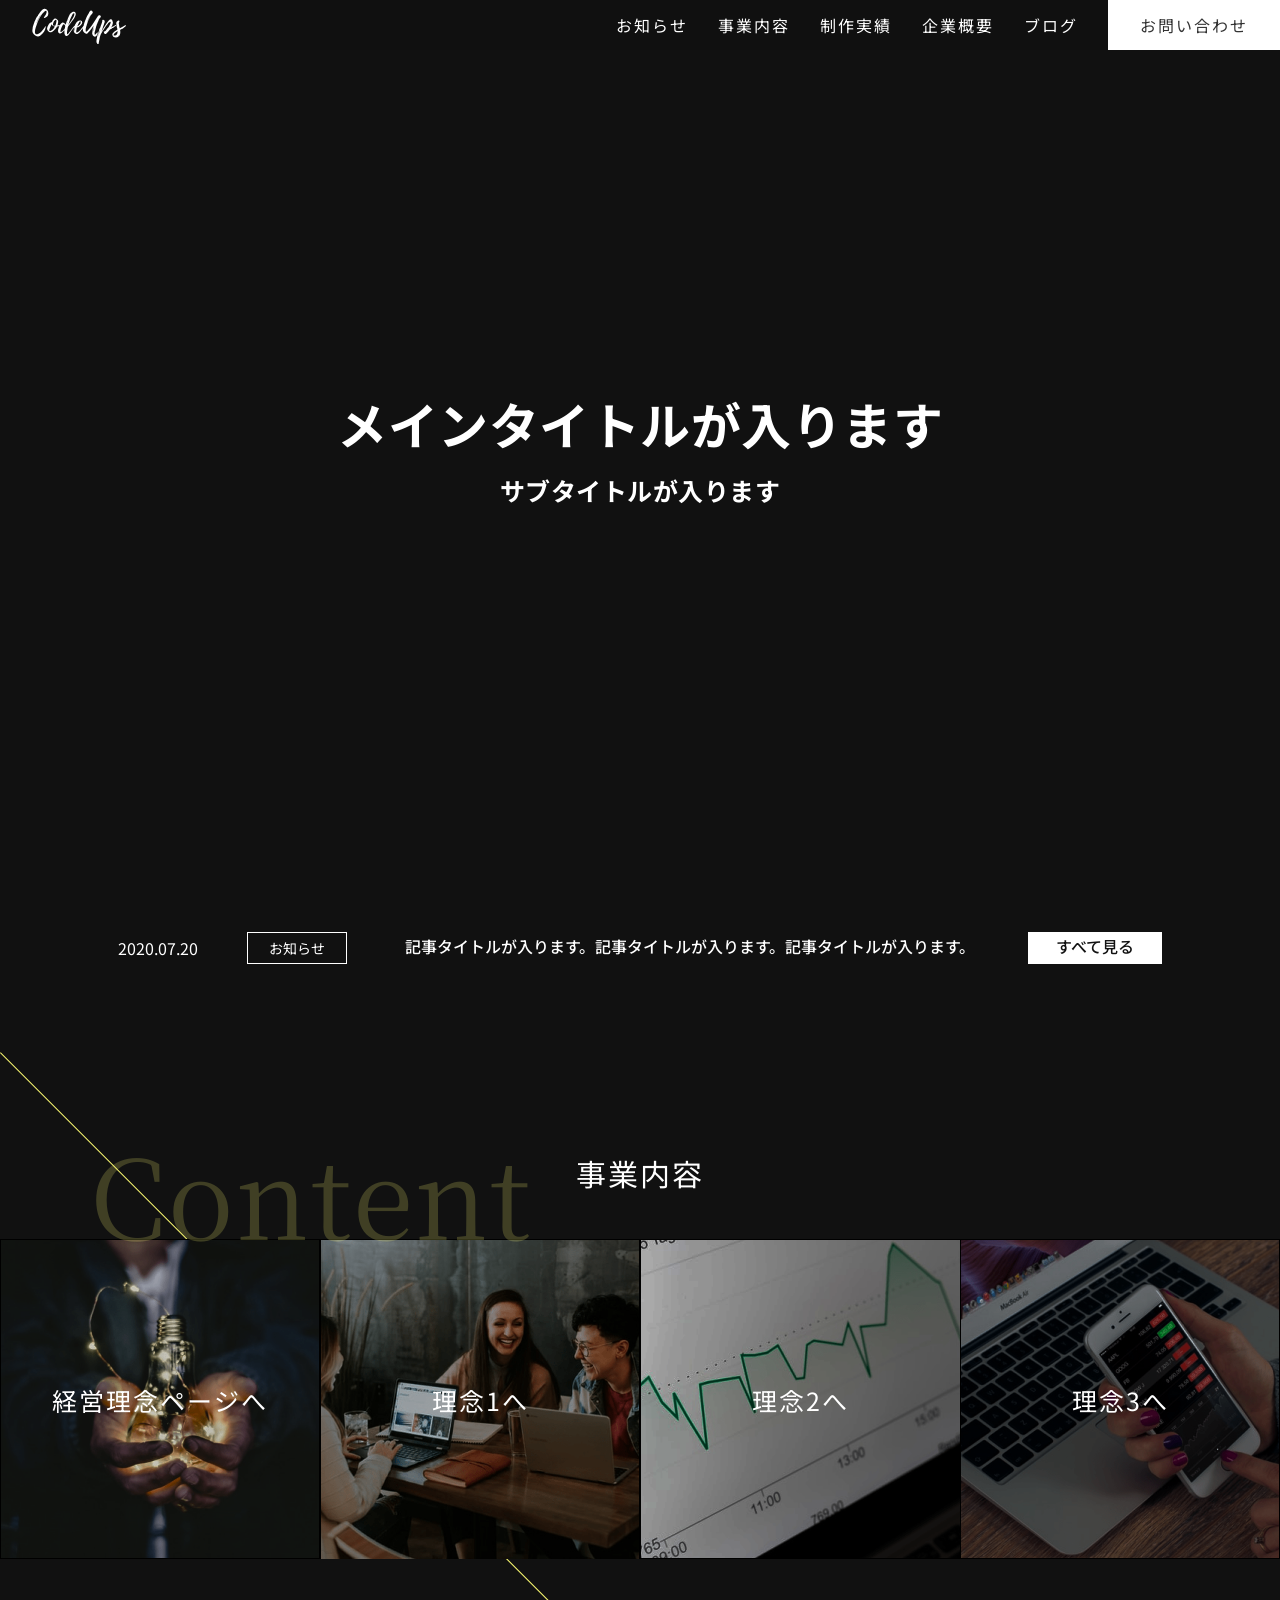
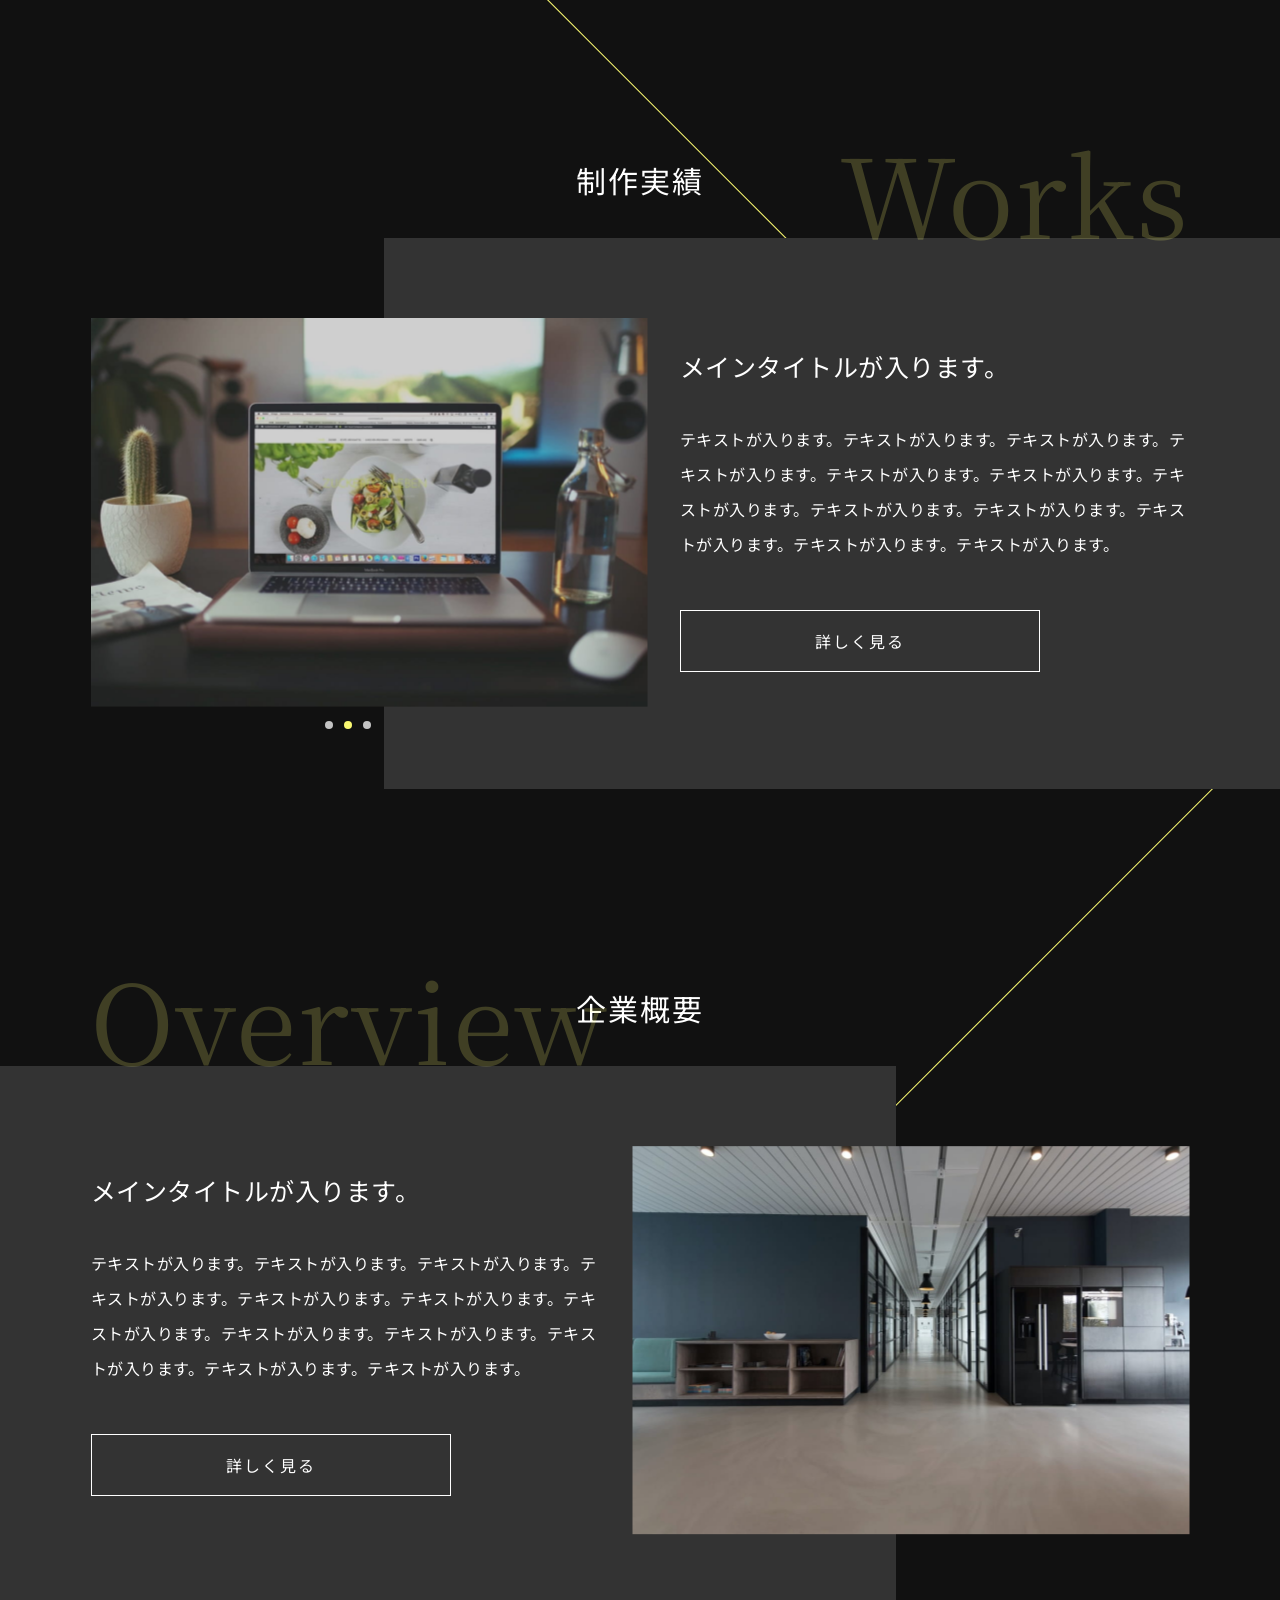
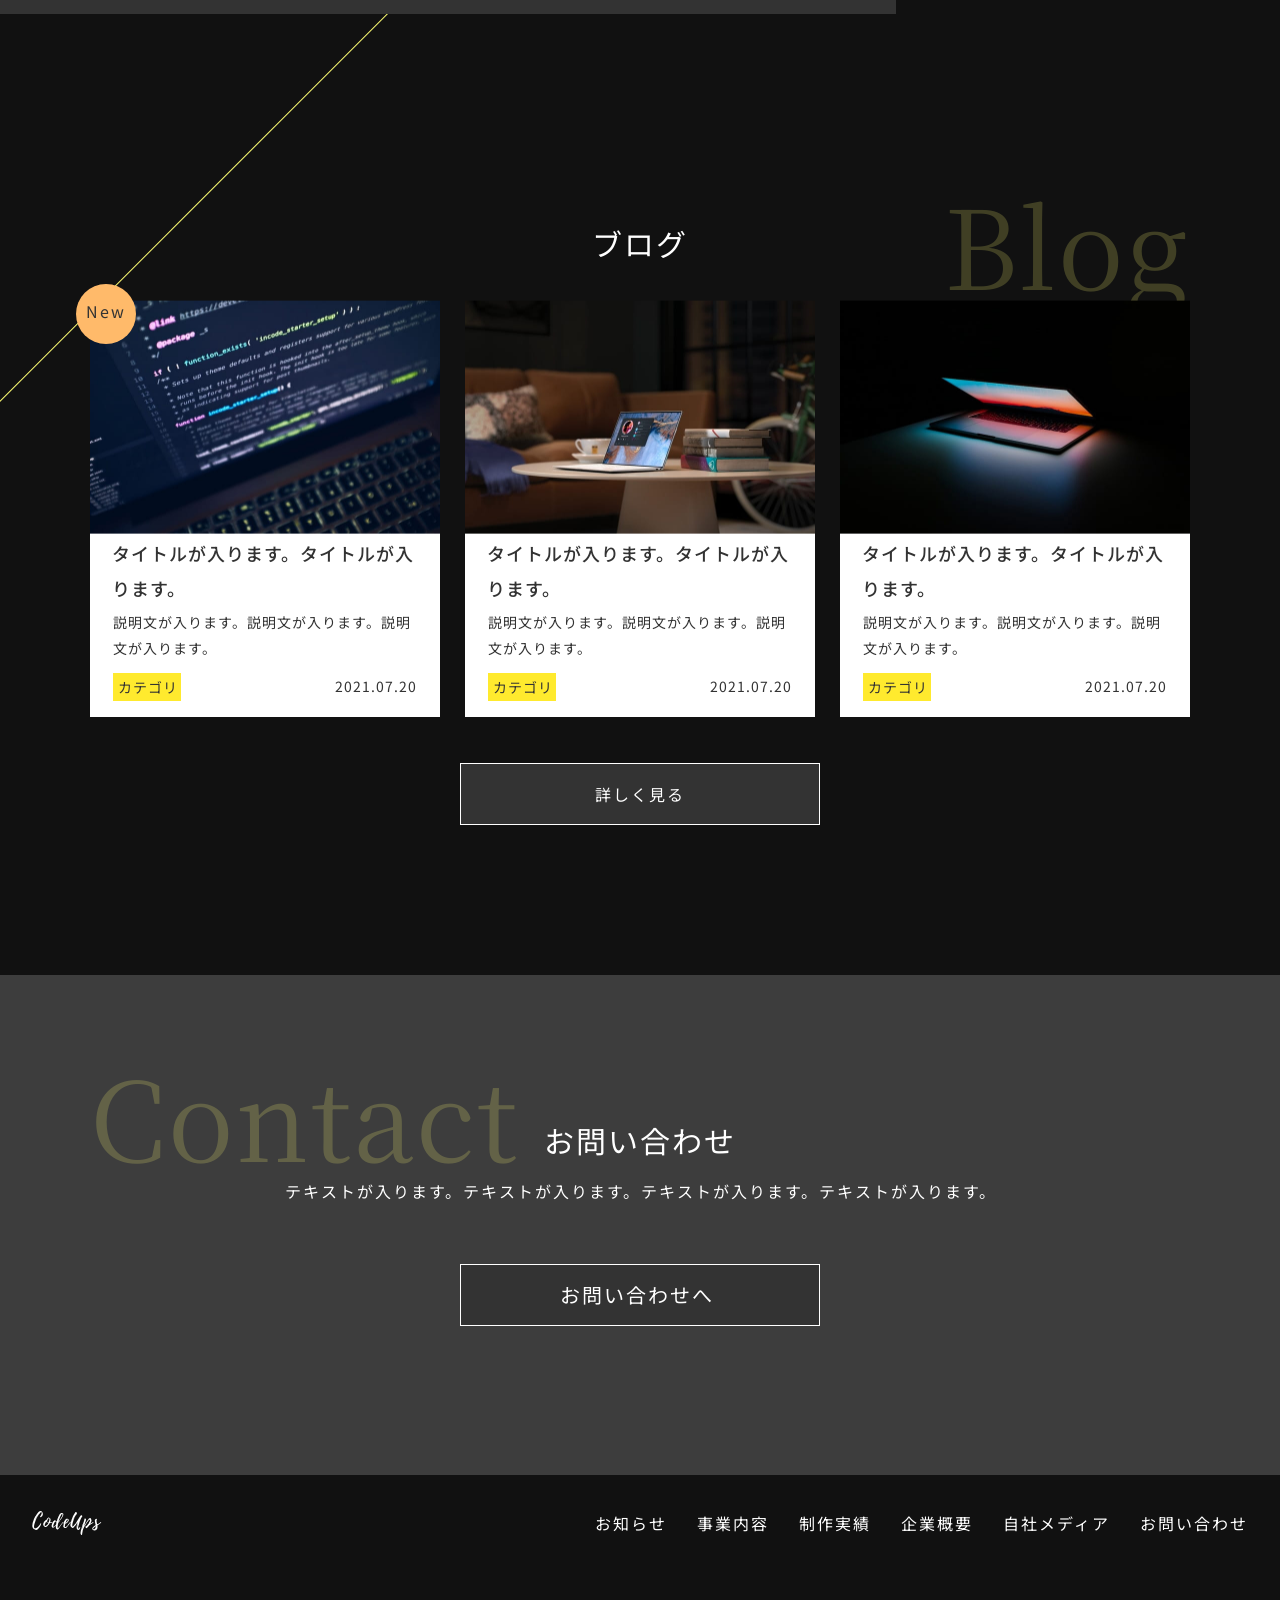
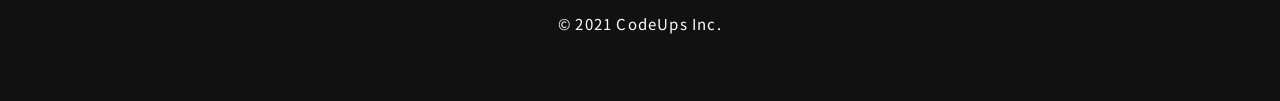
==== commit 23f992a7: "12/11" ====
--- a/index.html
+++ b/index.html
@@ -45,9 +45,9 @@
     <!-- ヘッダー -->
     <header class="header">
       <div class="header__container">
-        <div class="header__logo">
+        <h1 class="header__logo">
           <img src="/assets/images/common/codeups.svg" alt="サイトロゴ" />
-        </div>
+        </h1>
         <div class="header__menu u-desktop">
           <ul>
             <li><a class="header__link" href="#news">お知らせ</a></li>
@@ -88,8 +88,10 @@
         <div class="main-visual__image"></div>
         <div class="main-visual__image"></div>
       </div>
-      <h1 class="main-visual__main-title">メインタイトルが入ります</h1>
-      <p class="main-visual__sub-title">サブタイトルが入ります</p>
+      <div class="main-visual__container">
+        <h2 class="main-visual__main-title">メインタイトルが入ります</h2>
+        <p class="main-visual__sub-title">サブタイトルが入ります</p>
+      </div>
     </div>
 
     <!-- お知らせ -->
@@ -102,10 +104,11 @@
             >記事タイトルが入ります。記事タイトルが入ります。記事タイトルが入ります。</a
           >
         </div>
-        <a href="news.html" class="news__button">すべて見る</a>
+        <a href="" class="news__button">すべて見る</a>
       </div>
     </section>
 
+    <!-- メインコンテンツ  -->
     <main>
       <div class="background-line--top">
         <!-- 事業内容 -->
@@ -169,7 +172,7 @@
 
         <!-- 制作実績 -->
         <section class="works" id="works">
-          <h2 class="section-title--works">制作実績</h2>
+          <h2 class="section-title--works section-title__inner">制作実績</h2>
           <div class="works__container">
             <div class="swiper">
               <div class="swiper-container">
@@ -210,7 +213,7 @@
       <div class="background-line--bottom">
         <!-- 企業概要 -->
         <section class="overview" id="overview">
-          <h2 class="section-title--overview">企業概要</h2>
+          <h2 class="section-title--overview section-title__inner">企業概要</h2>
           <div class="overview__container">
             <div class="overview__image">
               <img
@@ -230,9 +233,9 @@
 
         <!-- ブログ -->
         <section class="blog" id="blog">
-          <h2 class="section-title--blog">ブログ</h2>
+          <h2 class="section-title--blog section-title__inner">ブログ</h2>
           <div class="blog__container">
-            <div class="blog__box">
+            <div class="blog-box">
               <a href="" class="blog-card">
                 <div class="blog-card__image">
                   <img src="/assets/images/blog/blog_01.jpg" alt="記事1" />
@@ -268,7 +271,7 @@
                   <img src="/assets/images/blog/blog_03.jpg" alt="記事3" />
                 </div>
                 <div class="blog-card__title">
-                  タイトルが入ります。タイトルが入ります
+                  タイトルが入ります。タイトルが入ります。
                 </div>
                 <div class="blog-card__caption">
                   説明文が入ります。説明文が入ります。説明文が入ります。
--- a/assets/css/styles.css
+++ b/assets/css/styles.css
@@ -585,9 +585,9 @@
 
 .header__link::after {
   position: absolute;
-  content: "";
   bottom: 7px;
   bottom: 0.4375rem;
+  content: "";
   display: block;
   width: 0;
   height: 1px;
@@ -602,7 +602,7 @@
 }
 
 .header__contact-button {
-  display: inline-block;
+  display: block;
   color: #333333;
   background-color: #fff;
   padding: 0px 32px 0px;
@@ -698,71 +698,6 @@
   }
 }
 
-.breadcrumb {
-  font-family: "Robot";
-  padding: 16px 20px 60px;
-  padding: 1rem 1.25rem 3.75rem;
-  line-height: 18.75px;
-  line-height: 1.17188rem;
-  letter-spacing: 1px;
-  letter-spacing: 0.0625rem;
-}
-
-.breadcrumb ul {
-  display: -webkit-box;
-  display: -ms-flexbox;
-  display: flex;
-}
-
-.breadcrumb ul li {
-  position: relative;
-}
-
-.breadcrumb ul li:not(:last-child) {
-  margin-right: 20px;
-  margin-right: 1.25rem;
-}
-
-.breadcrumb ul li:not(:last-child)::after {
-  position: absolute;
-  content: ">";
-  display: inline-block;
-  padding: 0 8px;
-  padding: 0 0.5rem;
-}
-
-@media screen and (min-width: 768px) {
-  .breadcrumb {
-    padding-left: 5.625rem;
-    padding-bottom: 4.3125rem;
-  }
-}
-
-.news-main-visual {
-  position: relative;
-}
-
-.news-main-visual__title {
-  font-size: 30px;
-  font-size: 1.875rem;
-  font-weight: 700;
-  line-height: 30px;
-  line-height: 1.875rem;
-  letter-spacing: 2px;
-  letter-spacing: 0.125rem;
-  position: absolute;
-  top: 50%;
-  left: 50%;
-  -webkit-transform: translate(-50%, -50%);
-          transform: translate(-50%, -50%);
-}
-
-@media screen and (min-width: 768px) {
-  .news-main-visual__title {
-    font-size: 2.1875rem;
-  }
-}
-
 .background-line--top {
   position: relative;
   overflow: hidden;
@@ -842,6 +777,22 @@
   }
 }
 
+.blog-box {
+  padding: 0 20px;
+  padding: 0 1.25rem;
+  margin-bottom: 27px;
+  margin-bottom: 1.6875rem;
+}
+
+@media screen and (min-width: 768px) {
+  .blog-box {
+    display: grid;
+    grid-template-columns: repeat(3, 1fr);
+    gap: 2rem 1.5625rem;
+    margin-bottom: 2.875rem;
+  }
+}
+
 .blog-card {
   display: block;
   color: #333;
@@ -855,11 +806,7 @@
 
 @media screen and (min-width: 768px) {
   .blog-card {
-    width: 21.875rem;
-    margin-bottom: 1.0625rem;
-  }
-  .blog-card:not(:first-child) {
-    margin-left: 1.5625rem;
+    margin-bottom: 0rem;
   }
 }
 
@@ -1010,9 +957,9 @@
 
 @media screen and (min-width: 768px) {
   .blog {
-    max-width: 80rem;
+    max-width: 71.25rem;
     margin: auto;
-    padding-top: 5.3125rem;
+    padding-top: 13.25rem;
     padding-bottom: 9.375rem;
   }
 }
@@ -1060,7 +1007,7 @@
     letter-spacing: 0.125rem;
     top: -1.25rem;
     left: auto;
-    right: 5.625rem;
+    right: 0rem;
   }
 }
 
@@ -1075,42 +1022,19 @@
   }
 }
 
-.blog__box {
-  padding: 0 20px;
-  padding: 0 1.25rem;
-  margin-bottom: 27px;
-  margin-bottom: 1.6875rem;
-}
-
-@media screen and (min-width: 768px) {
-  .blog__box {
-    display: -webkit-box;
-    display: -ms-flexbox;
-    display: flex;
-    -webkit-box-pack: center;
-        -ms-flex-pack: center;
-            justify-content: center;
-    margin-bottom: 1.6875rem;
-  }
-}
-
 .common-box--works {
-  padding-top: 24px;
-  padding-top: 1.5rem;
-  padding-bottom: 21px;
-  padding-bottom: 1.3125rem;
   background-color: #333333;
+  padding: 0 0 21px 0;
+  padding: 0 0 1.3125rem 0;
 }
 
 @media screen and (min-width: 768px) {
   .common-box--works {
-    width: 56rem;
+    width: 31.875rem;
     max-width: 100%;
-    padding: 7.4375rem 0 7.375rem 18.4375rem;
-    position: absolute;
-    top: 0;
-    left: auto;
-    right: 0;
+    margin-left: 2rem;
+    margin-right: 0;
+    padding-top: 0;
   }
 }
 
@@ -1149,27 +1073,23 @@
   .common-box--works .common-box__text {
     line-height: 2.1875rem;
     letter-spacing: 0.03125rem;
-    padding: 3rem 5.6875rem 3rem 0rem;
+    padding: 3rem 0rem 3rem 0rem;
   }
 }
 
 .common-box--overview {
-  padding-top: 24px;
-  padding-top: 1.5rem;
-  padding-bottom: 21px;
-  padding-bottom: 1.3125rem;
   background-color: #333333;
+  padding: 25px 0 21px 0;
+  padding: 1.5625rem 0 1.3125rem 0;
 }
 
 @media screen and (min-width: 768px) {
   .common-box--overview {
-    width: 56rem;
+    width: 31.875rem;
     max-width: 100%;
-    padding: 7.375rem 12.5rem 7.4375rem 5.5625rem;
-    position: absolute;
-    top: 0;
-    left: 0;
-    right: auto;
+    margin-left: 0;
+    margin-right: 2rem;
+    padding-top: 0;
   }
 }
 
@@ -1208,7 +1128,7 @@
   .common-box--overview .common-box__text {
     line-height: 2.1875rem;
     letter-spacing: 0.03125rem;
-    padding: 3rem 5.6875rem 3rem 0rem;
+    padding: 3rem 0rem 3rem 0rem;
   }
 }
 
@@ -1282,11 +1202,6 @@
   }
 }
 
-.section-title--contact.section-title__contact--underlayer {
-  font-size: 25px;
-  font-size: 1.5625rem;
-}
-
 .contact__text {
   line-height: 23px;
   line-height: 1.4375rem;
@@ -1313,8 +1228,6 @@
 
 @media screen and (min-width: 768px) {
   .content {
-    max-width: 120rem;
-    margin: auto;
     padding-top: 5.625rem;
     margin-bottom: 9.6875rem;
   }
@@ -1439,6 +1352,7 @@
   position: relative;
   display: block;
   height: 100%;
+  top: -100%;
 }
 
 .content__image span::before {
@@ -1451,7 +1365,7 @@
   letter-spacing: 2px;
   letter-spacing: 0.125rem;
   white-space: nowrap;
-  top: -59%;
+  top: 40%;
   left: 50%;
   -webkit-transform: translateX(-50%);
           transform: translateX(-50%);
@@ -1461,7 +1375,7 @@
   .content__image span::before {
     font-size: 1.5625rem;
     line-height: 3.375rem;
-    top: -58%;
+    top: 42%;
   }
 }
 
@@ -1524,6 +1438,19 @@
   height: 100vh;
 }
 
+.main-visual__container {
+  display: grid;
+  height: 100%;
+  -ms-flex-line-pack: center;
+      align-content: center;
+  justify-items: center;
+}
+
+.main-visual__container h2 {
+  margin-bottom: 30px;
+  margin-bottom: 1.875rem;
+}
+
 .main-visual__main-title {
   width: 100%;
   font-size: 28px;
@@ -1533,12 +1460,6 @@
   font-weight: 700;
   letter-spacing: 0.5px;
   letter-spacing: 0.03125rem;
-  position: absolute;
-  top: 45%;
-  left: 50%;
-  z-index: -1;
-  -webkit-transform: translateX(-50%);
-          transform: translateX(-50%);
   text-align: center;
 }
 
@@ -1546,7 +1467,6 @@
   .main-visual__main-title {
     font-size: 3.125rem;
     line-height: 3.125rem;
-    top: 44.5%;
   }
 }
 
@@ -1560,19 +1480,12 @@
   letter-spacing: 0.5px;
   letter-spacing: 0.03125rem;
   text-align: center;
-  position: absolute;
-  top: 52%;
-  left: 50%;
-  z-index: -1;
-  -webkit-transform: translateX(-50%);
-          transform: translateX(-50%);
 }
 
 @media screen and (min-width: 768px) {
   .main-visual__sub-title {
     font-size: 1.5625rem;
     line-height: 1.5625rem;
-    top: 53%;
   }
 }
 
@@ -1693,11 +1606,6 @@
   margin-bottom: 6.3125rem;
 }
 
-.news.news--underlayer {
-  margin-bottom: 117px;
-  margin-bottom: 7.3125rem;
-}
-
 .news__container {
   width: 1100px;
   width: 68.75rem;
@@ -1711,11 +1619,6 @@
     display: flex;
     margin: auto;
     padding: 0 1.25rem;
-  }
-  .news__container.news__container--underlayer {
-    display: block;
-    width: 54.0625rem;
-    padding: 0;
   }
 }
 
@@ -1734,9 +1637,6 @@
     padding: 0 0 0 0rem;
     margin-top: 2rem;
   }
-  .news__box.news__box--underlayer {
-    margin-top: 0;
-  }
 }
 
 .news__date {
@@ -1752,9 +1652,6 @@
     display: block;
     padding-right: 3.0625rem;
     padding-left: 0.5rem;
-  }
-  .news__date.news__date--underlayer {
-    padding-left: 0.1875rem;
   }
 }
 
@@ -1779,17 +1676,6 @@
   }
 }
 
-.news__category.news__category--underlayer {
-  margin-left: -5px;
-  margin-left: -0.3125rem;
-}
-
-@media screen and (min-width: 768px) {
-  .news__category.news__category--underlayer {
-    margin-left: 0;
-  }
-}
-
 .news__title {
   display: block;
   line-height: 23px;
@@ -1805,6 +1691,7 @@
     max-width: 100%;
     max-height: 100%;
     padding: 0.1875rem 0;
+    padding-right: 2.5rem;
   }
 }
 
@@ -1822,11 +1709,6 @@
 
 .news__title:hover::after {
   width: 100%;
-}
-
-.news__title.news__title--underlayer {
-  padding-bottom: 7px;
-  padding-bottom: 0.4375rem;
 }
 
 .news__button {
@@ -1898,10 +1780,8 @@
 
 @media screen and (min-width: 768px) {
   .overview {
-    max-width: 120rem;
-    margin: auto;
+    max-width: 100%;
     padding-top: 12.625rem;
-    padding-right: 1.25rem;
   }
 }
 
@@ -1947,7 +1827,7 @@
     font-size: 6.875rem;
     letter-spacing: 0.125rem;
     top: -0.625rem;
-    left: 5.625rem;
+    left: 0rem;
     right: auto;
   }
 }
@@ -1959,11 +1839,26 @@
 
 @media screen and (min-width: 768px) {
   .overview__container {
-    position: relative;
+    background: -webkit-gradient(linear, right top, left top, from(transparent), color-stop(30%, transparent), color-stop(30%, #333), to(#333));
+    background: linear-gradient(to left, transparent 0%, transparent 30%, #333 30%, #333 100%);
+    display: -webkit-box;
+    display: -ms-flexbox;
+    display: flex;
+    -webkit-box-orient: horizontal;
+    -webkit-box-direction: reverse;
+        -ms-flex-direction: row-reverse;
+            flex-direction: row-reverse;
+    -webkit-box-pack: center;
+        -ms-flex-pack: center;
+            justify-content: center;
+    -webkit-box-align: center;
+        -ms-flex-align: center;
+            align-items: center;
     margin-top: 2.5rem;
-    width: 74.375rem;
-    max-width: 100%;
-    padding-bottom: 42.3125rem;
+    padding-right: 1.875rem;
+    padding-left: 1.875rem;
+    padding-top: 5.625rem;
+    padding-bottom: 4.375rem;
   }
 }
 
@@ -1974,12 +1869,11 @@
 
 @media screen and (min-width: 768px) {
   .overview__image {
-    position: absolute;
+    position: relative;
     z-index: 1;
     width: 34.8125rem;
     max-width: 100%;
-    top: 5.0625rem;
-    right: 0rem;
+    top: -0.625rem;
   }
 }
 
@@ -2007,16 +1901,19 @@
 @media screen and (min-width: 768px) {
   .swiper {
     width: 34.8125rem;
-    max-width: 100%;
-    position: absolute;
-    z-index: 1;
-    top: 5.0625rem;
-    left: 0rem;
   }
 }
 
 .swiper-pagination {
   z-index: 1;
+  position: static;
+  background-color: #333333;
+}
+
+@media screen and (min-width: 768px) {
+  .swiper-pagination {
+    background-color: transparent;
+  }
 }
 
 .swiper-pagination-bullet {
@@ -2042,7 +1939,6 @@
 }
 
 .swiper-pagination-clickable {
-  width: 100%;
   margin: auto;
   padding-right: 3px;
   padding-right: 0.1875rem;
@@ -2090,9 +1986,7 @@
 
 @media screen and (min-width: 768px) {
   .works {
-    max-width: 120rem;
-    margin: auto;
-    padding-left: 1.25rem;
+    max-width: 100%;
   }
 }
 
@@ -2139,7 +2033,7 @@
     letter-spacing: 0.125rem;
     top: -0.5rem;
     left: auto;
-    right: 5.625rem;
+    right: 0rem;
   }
 }
 
@@ -2150,12 +2044,22 @@
 
 @media screen and (min-width: 768px) {
   .works__container {
-    position: relative;
+    background: -webkit-gradient(linear, left top, right top, from(transparent), color-stop(30%, transparent), color-stop(30%, #333), to(#333));
+    background: linear-gradient(to right, transparent 0%, transparent 30%, #333 30%, #333 100%);
+    display: -webkit-box;
+    display: -ms-flexbox;
+    display: flex;
+    -webkit-box-pack: center;
+        -ms-flex-pack: center;
+            justify-content: center;
+    -webkit-box-align: center;
+        -ms-flex-align: center;
+            align-items: center;
     margin-top: 2.5rem;
-    width: 74.375rem;
-    max-width: 100%;
-    padding-bottom: 34.375rem;
-    margin-left: auto;
+    padding-top: 5rem;
+    padding-bottom: 3.4375rem;
+    padding-left: 1.875rem;
+    padding-right: 1.875rem;
   }
 }
 
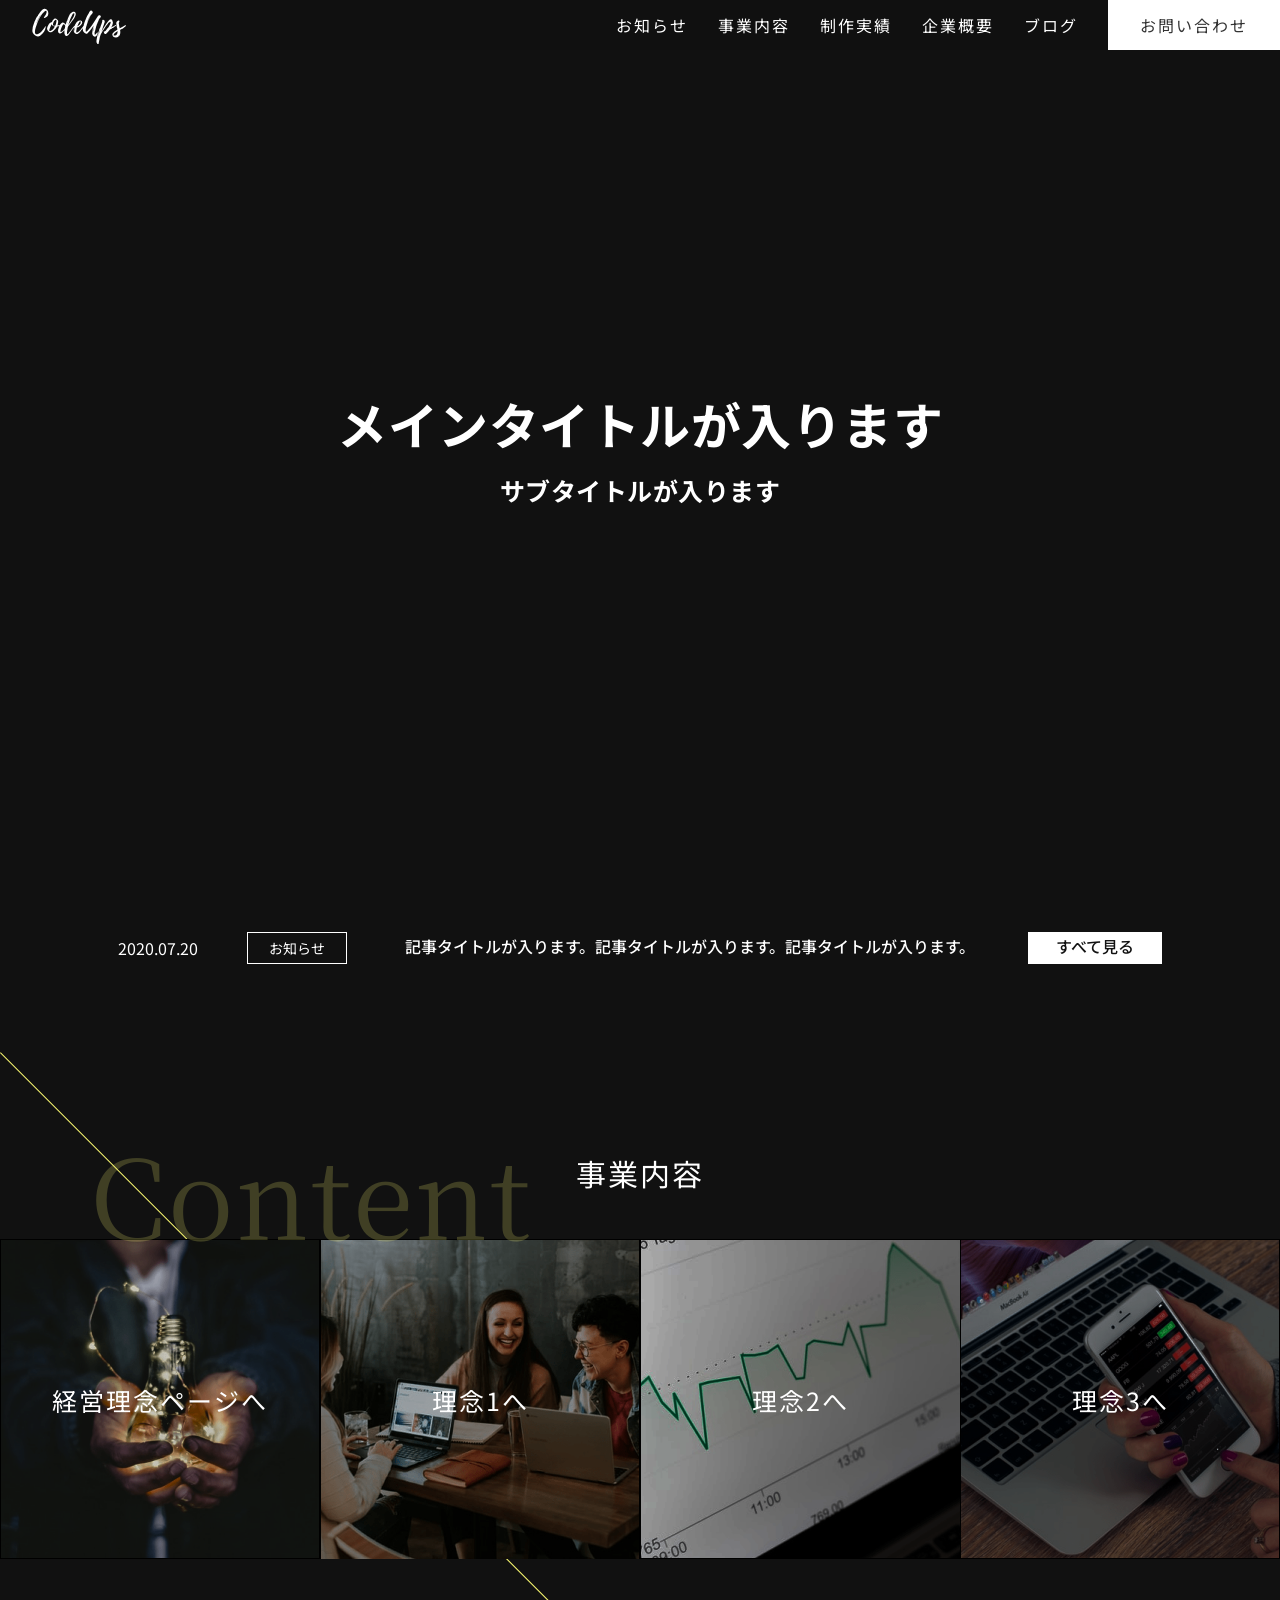
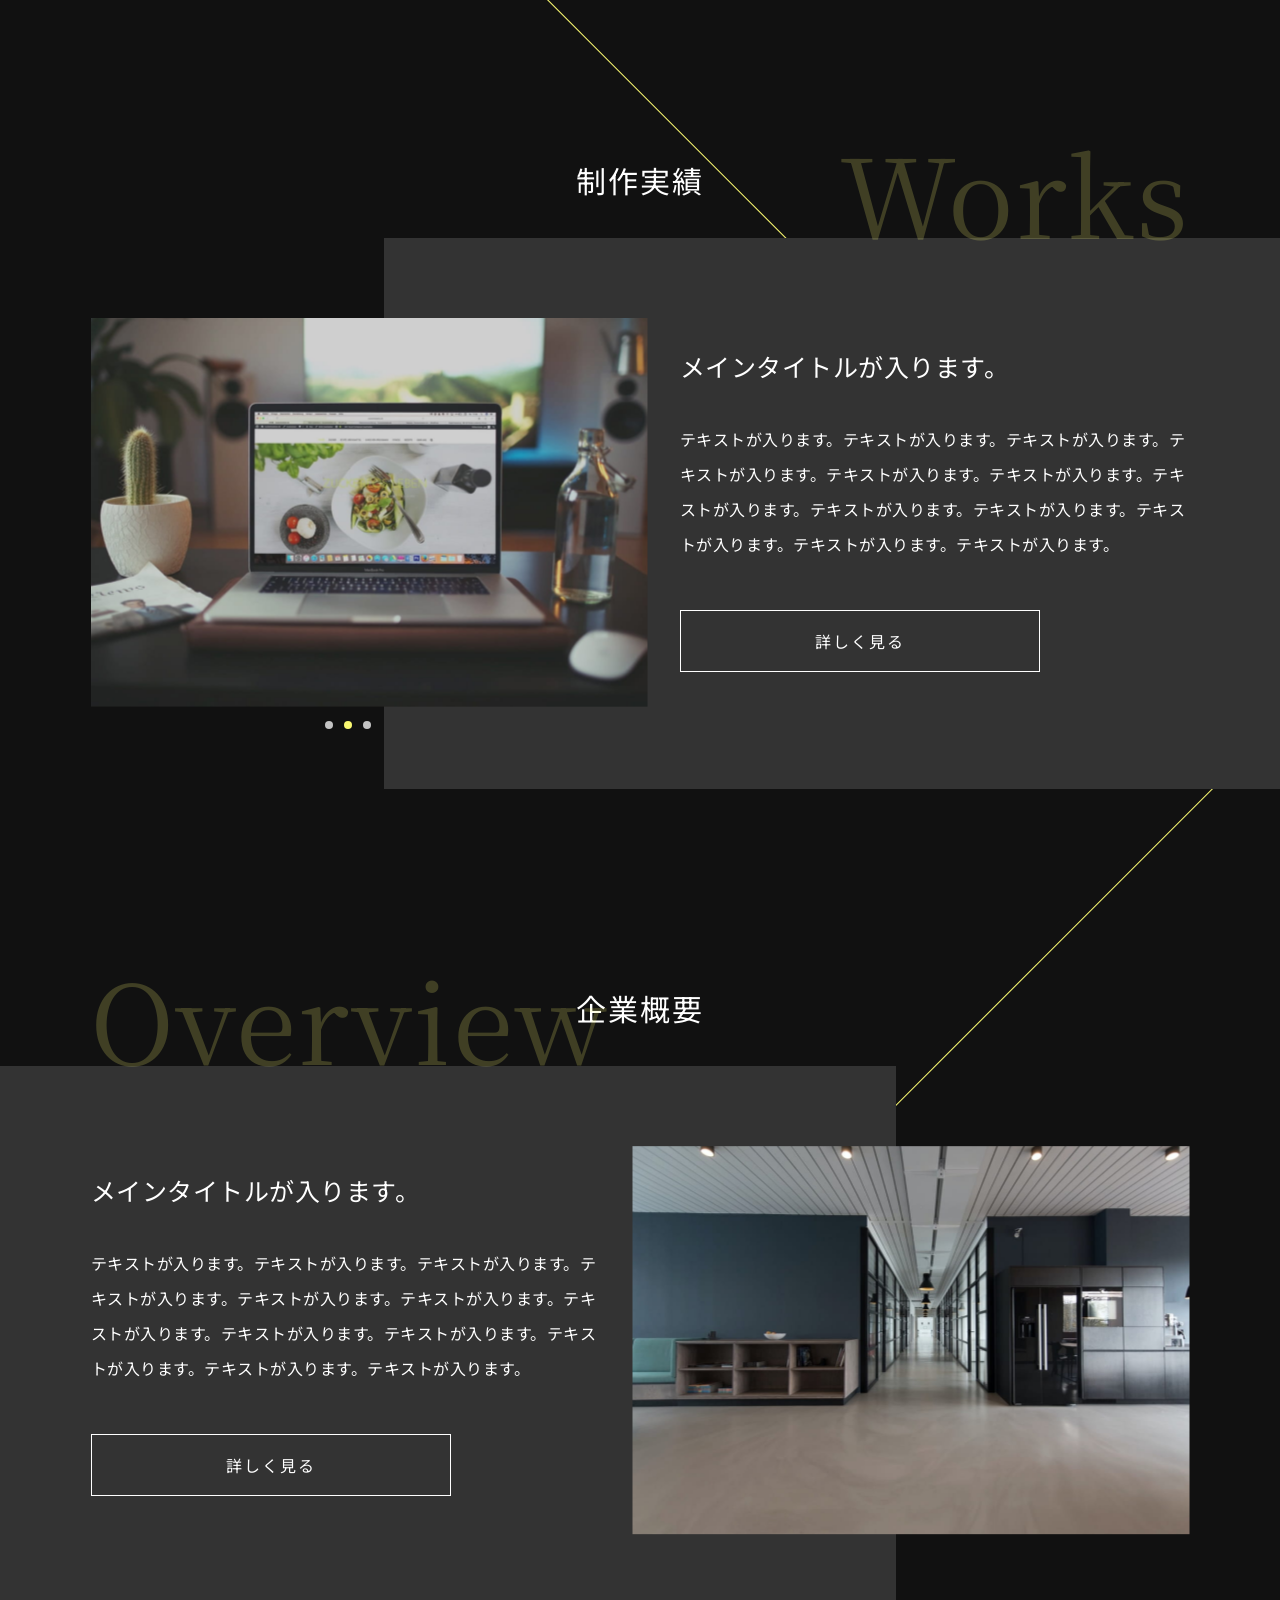
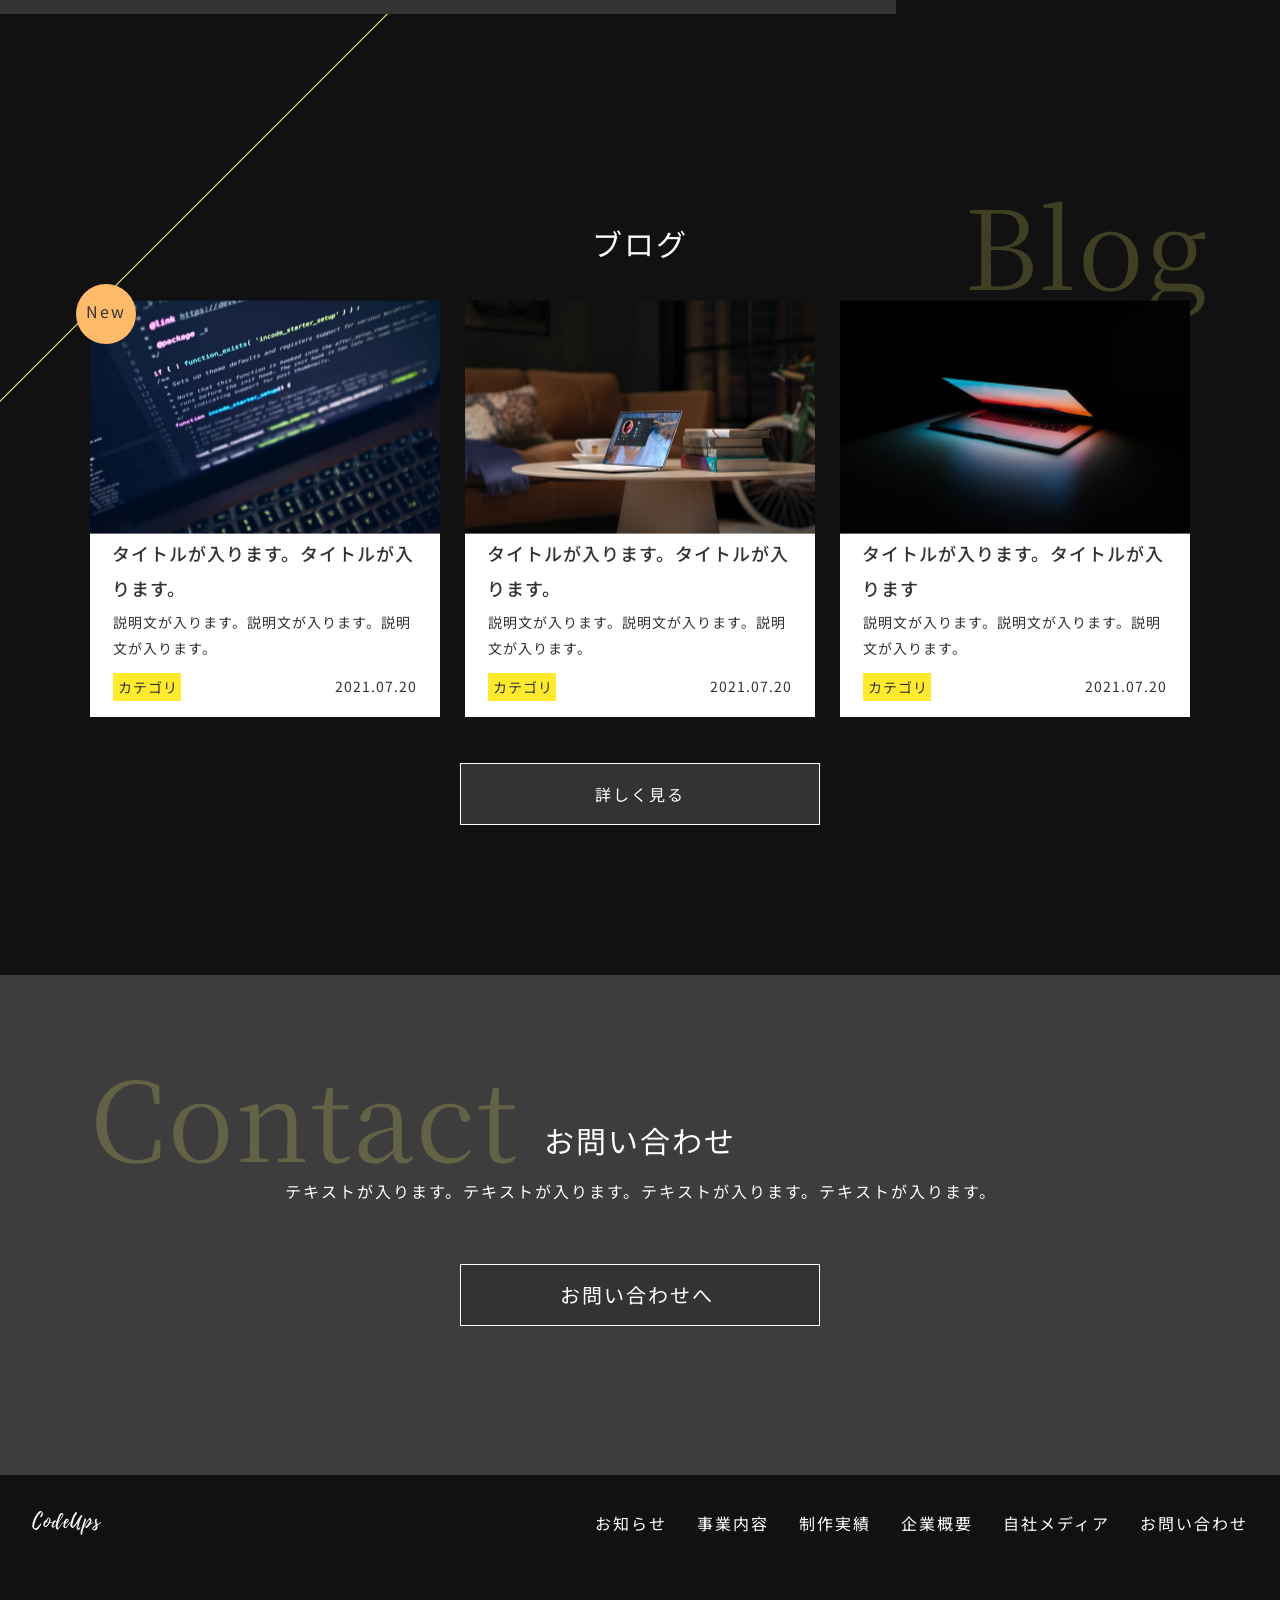
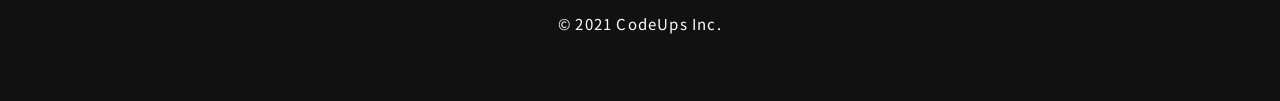
==== commit 4dcd2509: "12/11" ====
--- a/index.html
+++ b/index.html
@@ -104,11 +104,10 @@
             >記事タイトルが入ります。記事タイトルが入ります。記事タイトルが入ります。</a
           >
         </div>
-        <a href="" class="news__button">すべて見る</a>
+        <a href="news.html" class="news__button">すべて見る</a>
       </div>
     </section>
 
-    <!-- メインコンテンツ  -->
     <main>
       <div class="background-line--top">
         <!-- 事業内容 -->
@@ -233,7 +232,7 @@
 
         <!-- ブログ -->
         <section class="blog" id="blog">
-          <h2 class="section-title--blog section-title__inner">ブログ</h2>
+          <h2 class="section-title--blog">ブログ</h2>
           <div class="blog__container">
             <div class="blog-box">
               <a href="" class="blog-card">
@@ -271,7 +270,7 @@
                   <img src="/assets/images/blog/blog_03.jpg" alt="記事3" />
                 </div>
                 <div class="blog-card__title">
-                  タイトルが入ります。タイトルが入ります。
+                  タイトルが入ります。タイトルが入ります
                 </div>
                 <div class="blog-card__caption">
                   説明文が入ります。説明文が入ります。説明文が入ります。
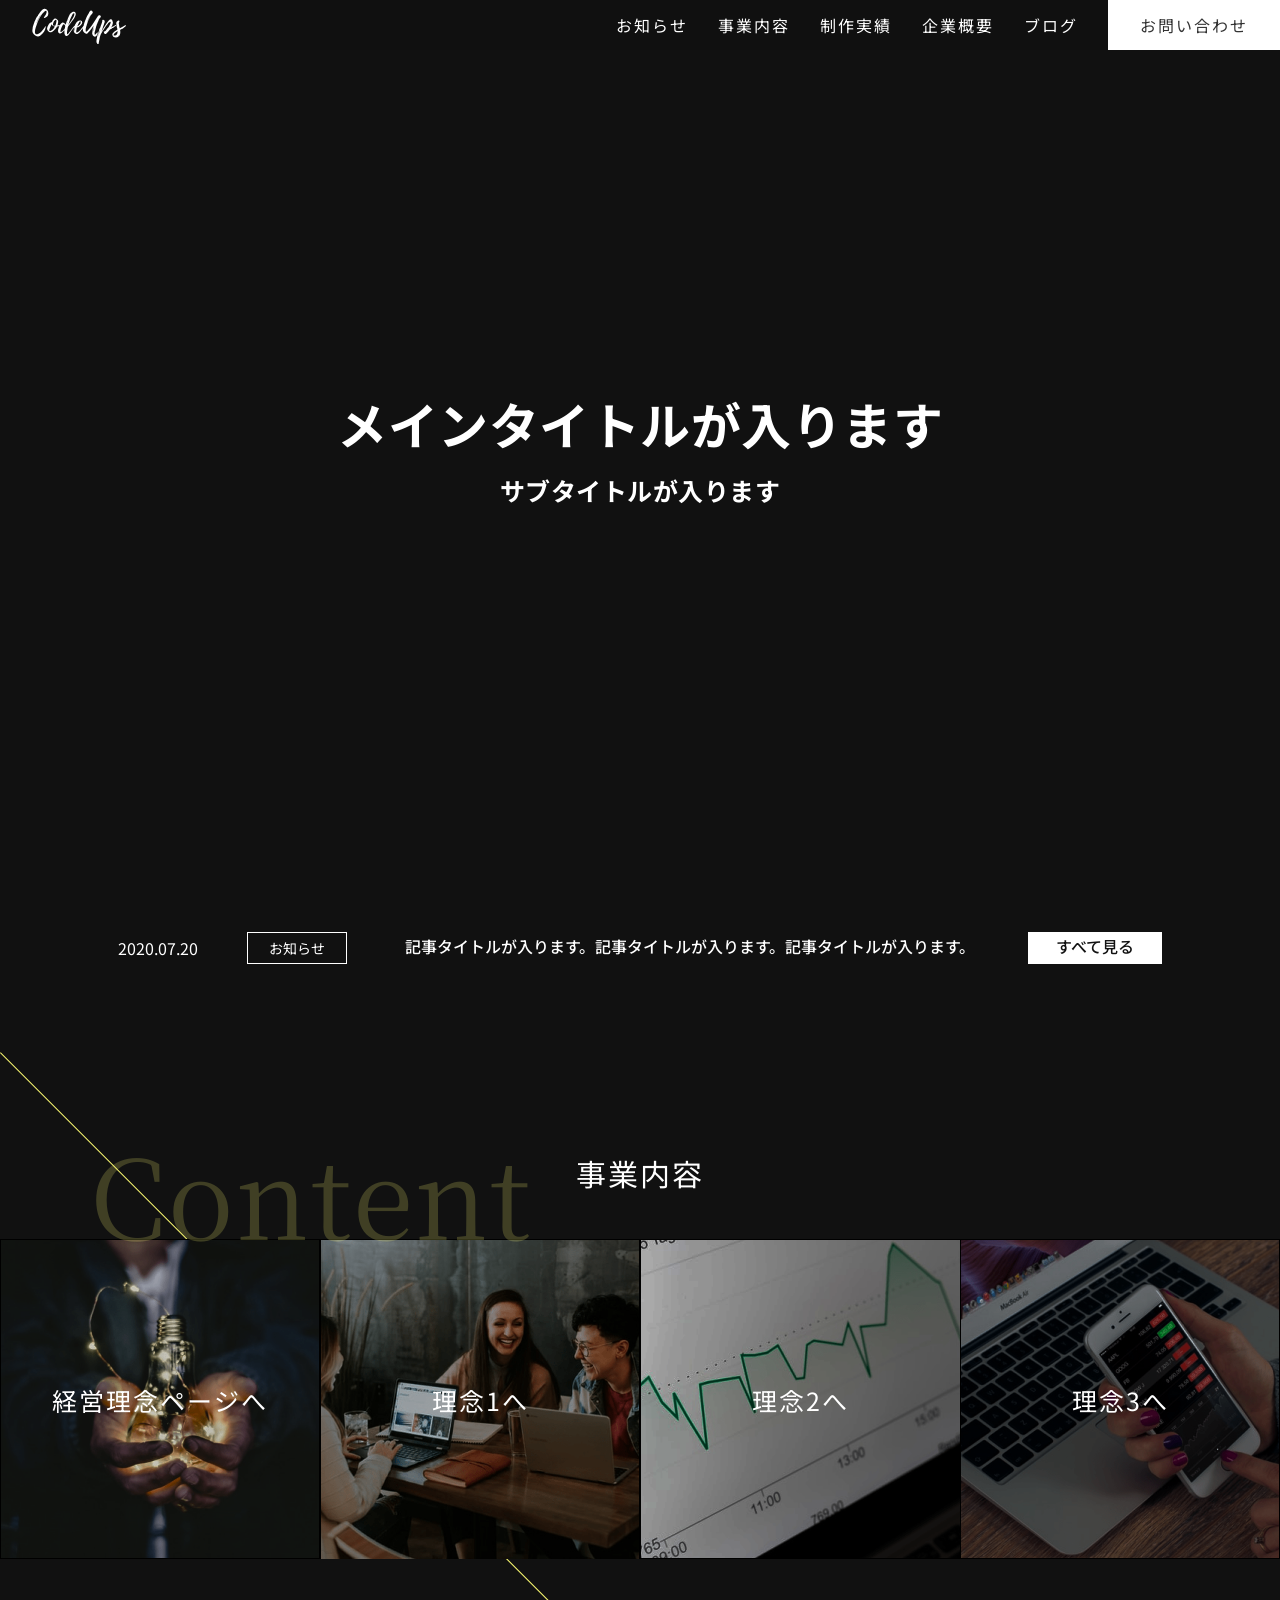
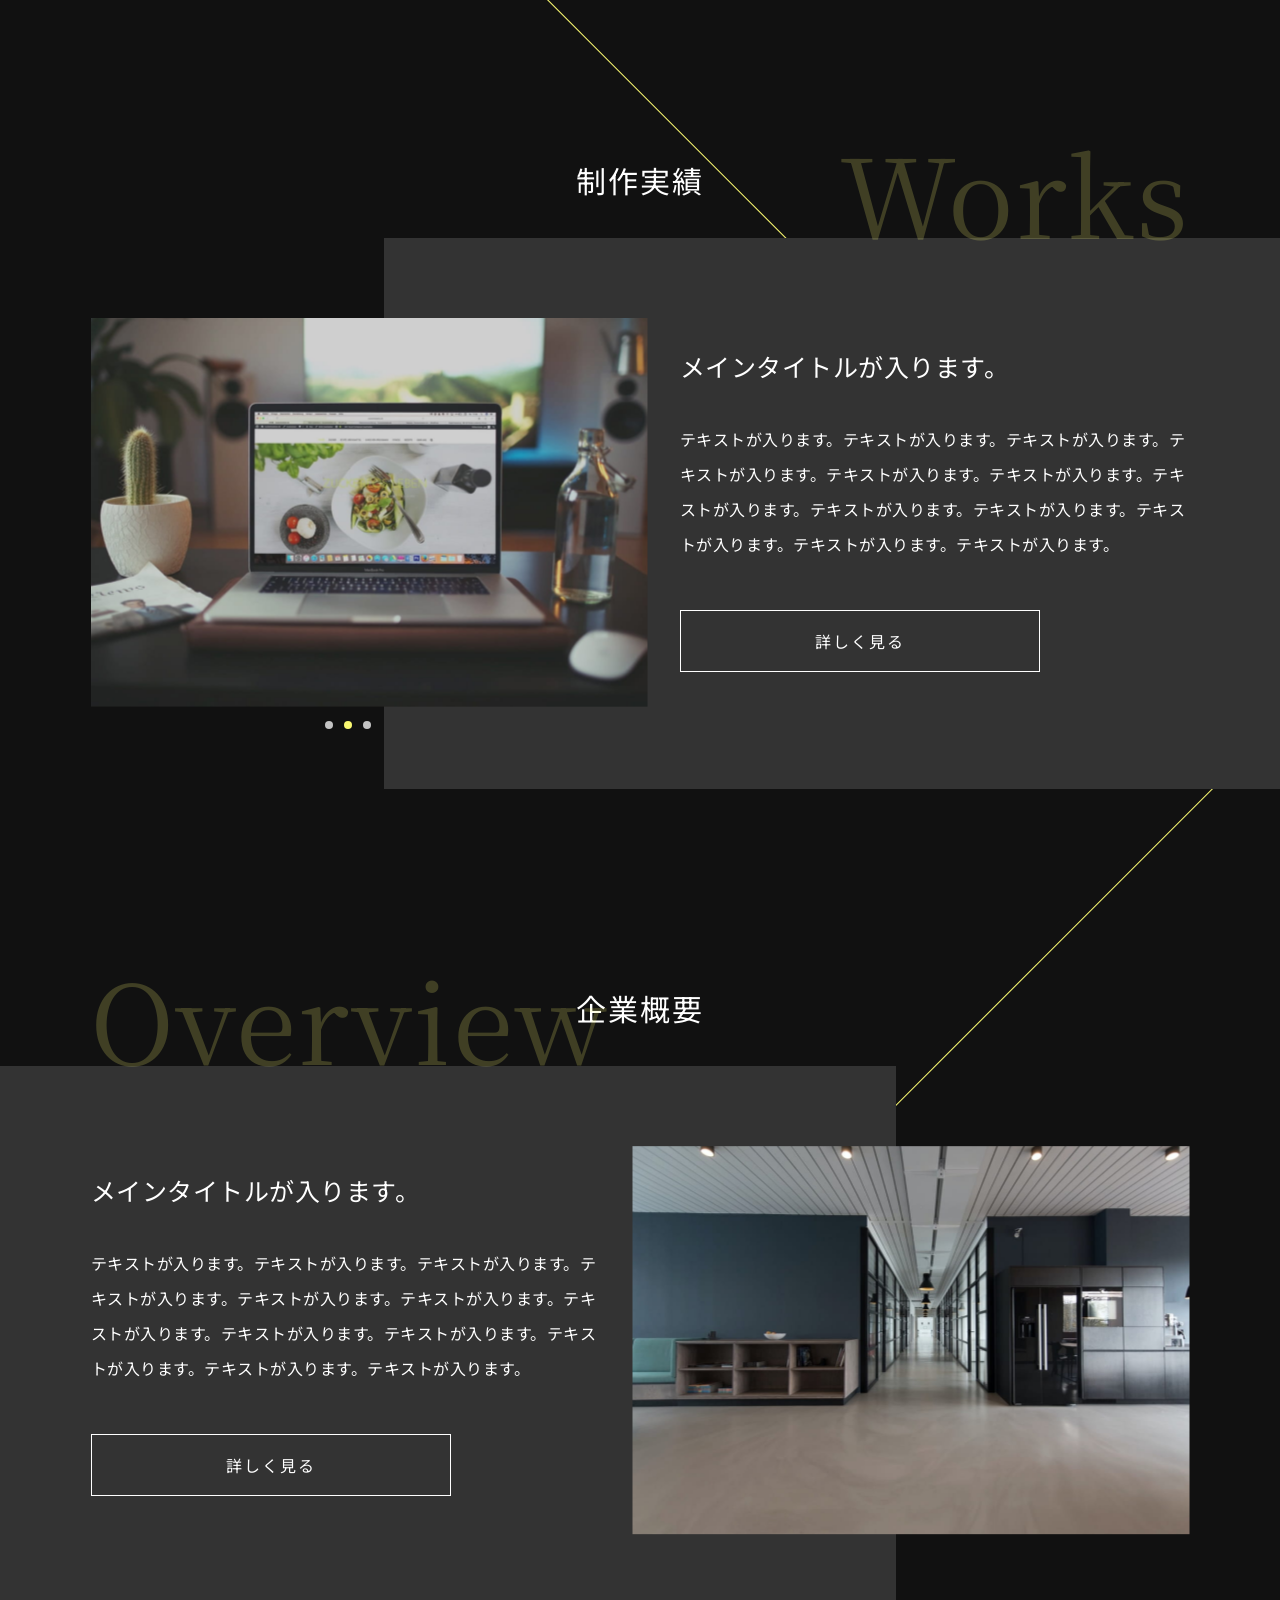
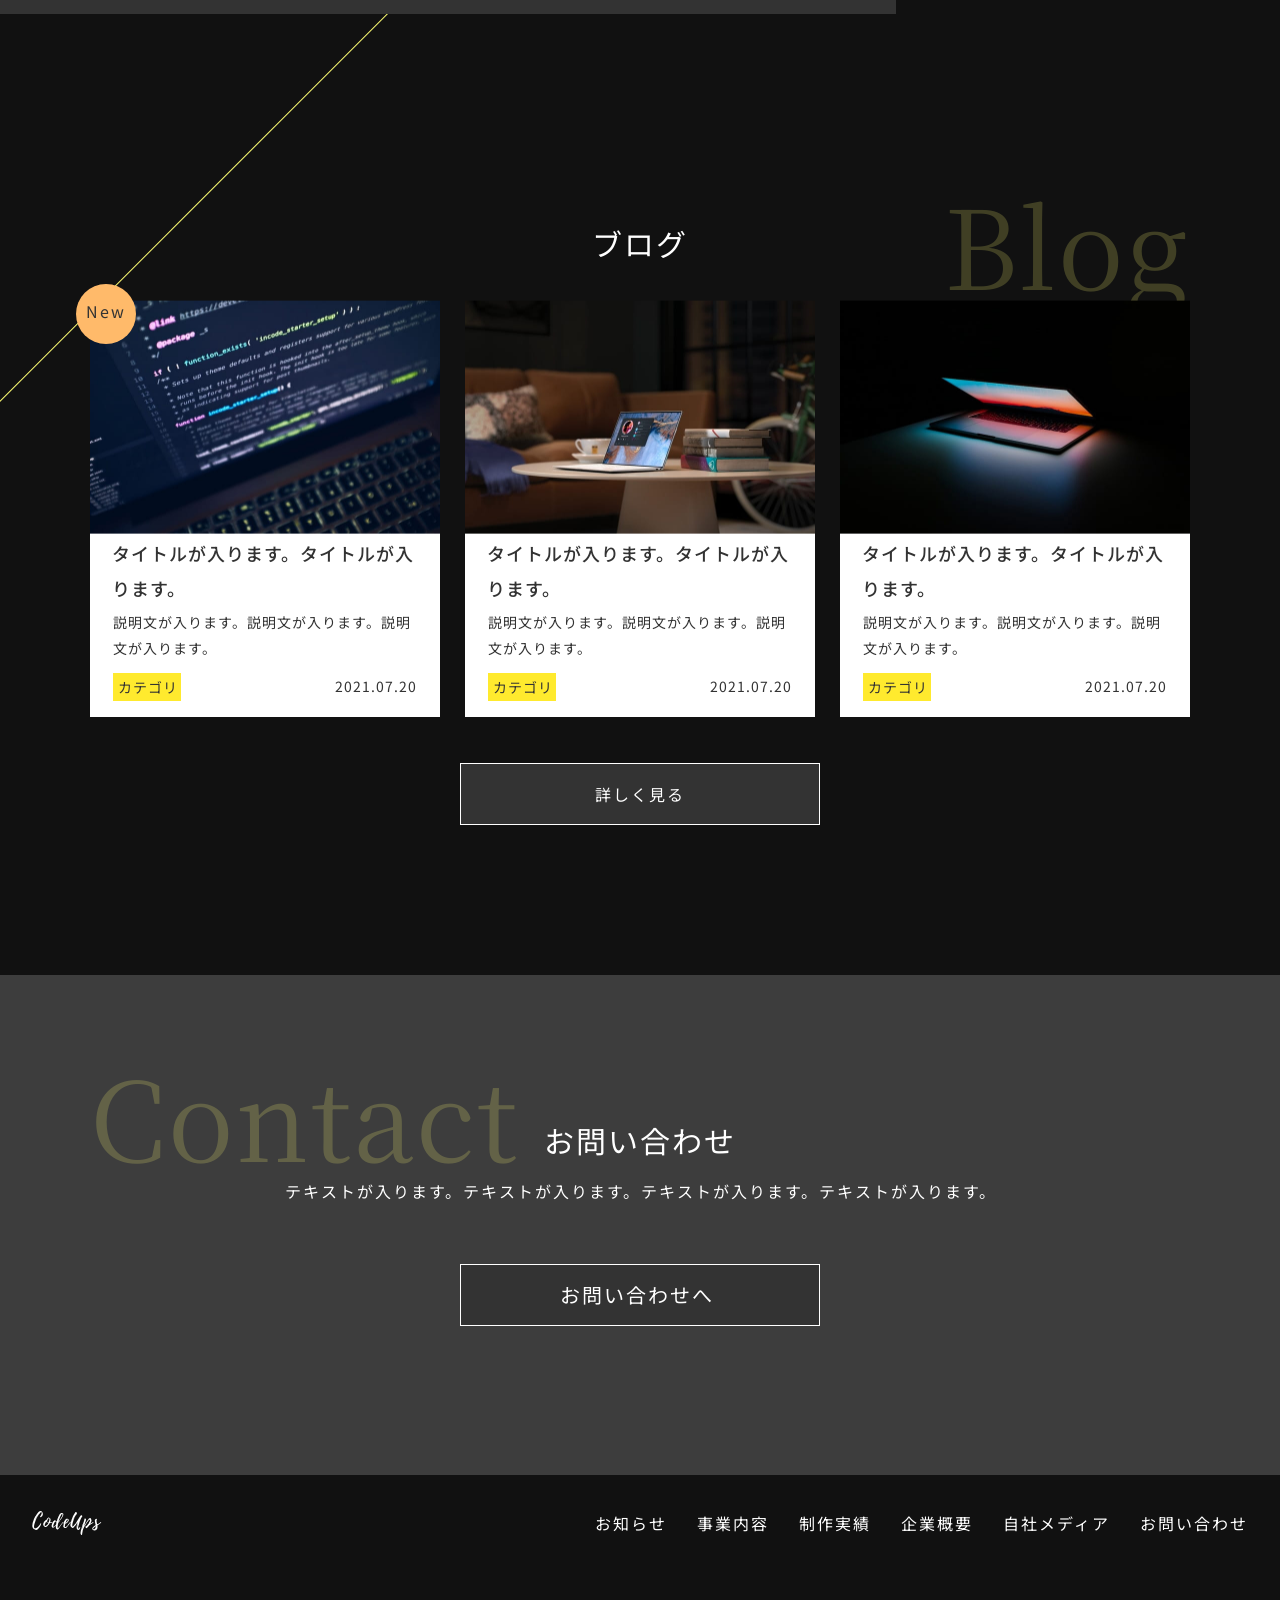
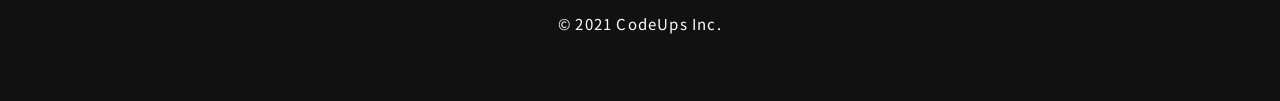
==== commit 414d08d7: "Merge branch 'main' of https://github.com/yuuki45/yuuki_codeups FB" ====
--- a/index.html
+++ b/index.html
@@ -108,6 +108,7 @@
       </div>
     </section>
 
+    <!-- メインコンテンツ  -->
     <main>
       <div class="background-line--top">
         <!-- 事業内容 -->
@@ -232,7 +233,7 @@
 
         <!-- ブログ -->
         <section class="blog" id="blog">
-          <h2 class="section-title--blog">ブログ</h2>
+          <h2 class="section-title--blog section-title__inner">ブログ</h2>
           <div class="blog__container">
             <div class="blog-box">
               <a href="" class="blog-card">
@@ -270,7 +271,7 @@
                   <img src="/assets/images/blog/blog_03.jpg" alt="記事3" />
                 </div>
                 <div class="blog-card__title">
-                  タイトルが入ります。タイトルが入ります
+                  タイトルが入ります。タイトルが入ります。
                 </div>
                 <div class="blog-card__caption">
                   説明文が入ります。説明文が入ります。説明文が入ります。
--- a/assets/css/styles.css
+++ b/assets/css/styles.css
@@ -588,6 +588,8 @@
   bottom: 7px;
   bottom: 0.4375rem;
   content: "";
+  bottom: 7px;
+  bottom: 0.4375rem;
   display: block;
   width: 0;
   height: 1px;
@@ -695,6 +697,71 @@
     max-width: 1150px;
     padding-right: 25px;
     padding-left: 25px;
+  }
+}
+
+.breadcrumb {
+  font-family: "Robot";
+  padding: 16px 20px 60px;
+  padding: 1rem 1.25rem 3.75rem;
+  line-height: 18.75px;
+  line-height: 1.17188rem;
+  letter-spacing: 1px;
+  letter-spacing: 0.0625rem;
+}
+
+.breadcrumb ul {
+  display: -webkit-box;
+  display: -ms-flexbox;
+  display: flex;
+}
+
+.breadcrumb ul li {
+  position: relative;
+}
+
+.breadcrumb ul li:not(:last-child) {
+  margin-right: 20px;
+  margin-right: 1.25rem;
+}
+
+.breadcrumb ul li:not(:last-child)::after {
+  position: absolute;
+  content: ">";
+  display: inline-block;
+  padding: 0 8px;
+  padding: 0 0.5rem;
+}
+
+@media screen and (min-width: 768px) {
+  .breadcrumb {
+    padding-left: 5.625rem;
+    padding-bottom: 4.3125rem;
+  }
+}
+
+.news-main-visual {
+  position: relative;
+}
+
+.news-main-visual__title {
+  font-size: 30px;
+  font-size: 1.875rem;
+  font-weight: 700;
+  line-height: 30px;
+  line-height: 1.875rem;
+  letter-spacing: 2px;
+  letter-spacing: 0.125rem;
+  position: absolute;
+  top: 50%;
+  left: 50%;
+  -webkit-transform: translate(-50%, -50%);
+          transform: translate(-50%, -50%);
+}
+
+@media screen and (min-width: 768px) {
+  .news-main-visual__title {
+    font-size: 2.1875rem;
   }
 }
 
@@ -807,6 +874,16 @@
 @media screen and (min-width: 768px) {
   .blog-card {
     margin-bottom: 0rem;
+<<<<<<< HEAD
+  }
+  .blog-card:hover {
+    background-color: #333333;
+    color: #fff;
+  }
+  .blog-card:hover::before {
+    color: #333;
+=======
+>>>>>>> b83e119db2a3358afca381b46b97a395d60b2055
   }
 }
 
@@ -836,15 +913,6 @@
   }
 }
 
-.blog-card:hover {
-  background-color: #333333;
-  color: #fff;
-}
-
-.blog-card:hover::before {
-  color: #333;
-}
-
 .blog-card__image {
   width: 100%;
   position: relative;
@@ -1202,6 +1270,11 @@
   }
 }
 
+.section-title--contact.section-title__contact--underlayer {
+  font-size: 25px;
+  font-size: 1.5625rem;
+}
+
 .contact__text {
   line-height: 23px;
   line-height: 1.4375rem;
@@ -1344,12 +1417,15 @@
   transition: all 0.4s ease;
 }
 
-.content__image:hover::after {
-  opacity: 0.6;
+@media screen and (min-width: 768px) {
+  .content__image:hover::after {
+    opacity: 0.6;
+  }
 }
 
 .content__image span {
   position: relative;
+  top: -100%;
   display: block;
   height: 100%;
   top: -100%;
@@ -1606,6 +1682,11 @@
   margin-bottom: 6.3125rem;
 }
 
+.news.news--underlayer {
+  margin-bottom: 117px;
+  margin-bottom: 7.3125rem;
+}
+
 .news__container {
   width: 1100px;
   width: 68.75rem;
@@ -1619,6 +1700,11 @@
     display: flex;
     margin: auto;
     padding: 0 1.25rem;
+  }
+  .news__container.news__container--underlayer {
+    display: block;
+    width: 54.0625rem;
+    padding: 0;
   }
 }
 
@@ -1637,6 +1723,9 @@
     padding: 0 0 0 0rem;
     margin-top: 2rem;
   }
+  .news__box.news__box--underlayer {
+    margin-top: 0;
+  }
 }
 
 .news__date {
@@ -1652,6 +1741,9 @@
     display: block;
     padding-right: 3.0625rem;
     padding-left: 0.5rem;
+  }
+  .news__date.news__date--underlayer {
+    padding-left: 0.1875rem;
   }
 }
 
@@ -1676,6 +1768,17 @@
   }
 }
 
+.news__category.news__category--underlayer {
+  margin-left: -5px;
+  margin-left: -0.3125rem;
+}
+
+@media screen and (min-width: 768px) {
+  .news__category.news__category--underlayer {
+    margin-left: 0;
+  }
+}
+
 .news__title {
   display: block;
   line-height: 23px;
@@ -1692,23 +1795,28 @@
     max-height: 100%;
     padding: 0.1875rem 0;
     padding-right: 2.5rem;
-  }
-}
-
-.news__title::after {
-  position: absolute;
-  content: "";
-  display: block;
-  width: 0;
-  background-color: #fff;
-  height: 1px;
-  height: 0.0625rem;
-  -webkit-transition: all 0.3s ease;
-  transition: all 0.3s ease;
-}
-
-.news__title:hover::after {
-  width: 100%;
+<<<<<<< HEAD
+  }
+  .news__title::after {
+    position: absolute;
+    content: "";
+    display: block;
+    width: 0;
+    background-color: #fff;
+    height: 0.0625rem;
+    -webkit-transition: all 0.3s ease;
+    transition: all 0.3s ease;
+  }
+  .news__title:hover::after {
+    width: 92%;
+=======
+>>>>>>> b83e119db2a3358afca381b46b97a395d60b2055
+  }
+}
+
+.news__title.news__title--underlayer {
+  padding-bottom: 7px;
+  padding-bottom: 0.4375rem;
 }
 
 .news__button {
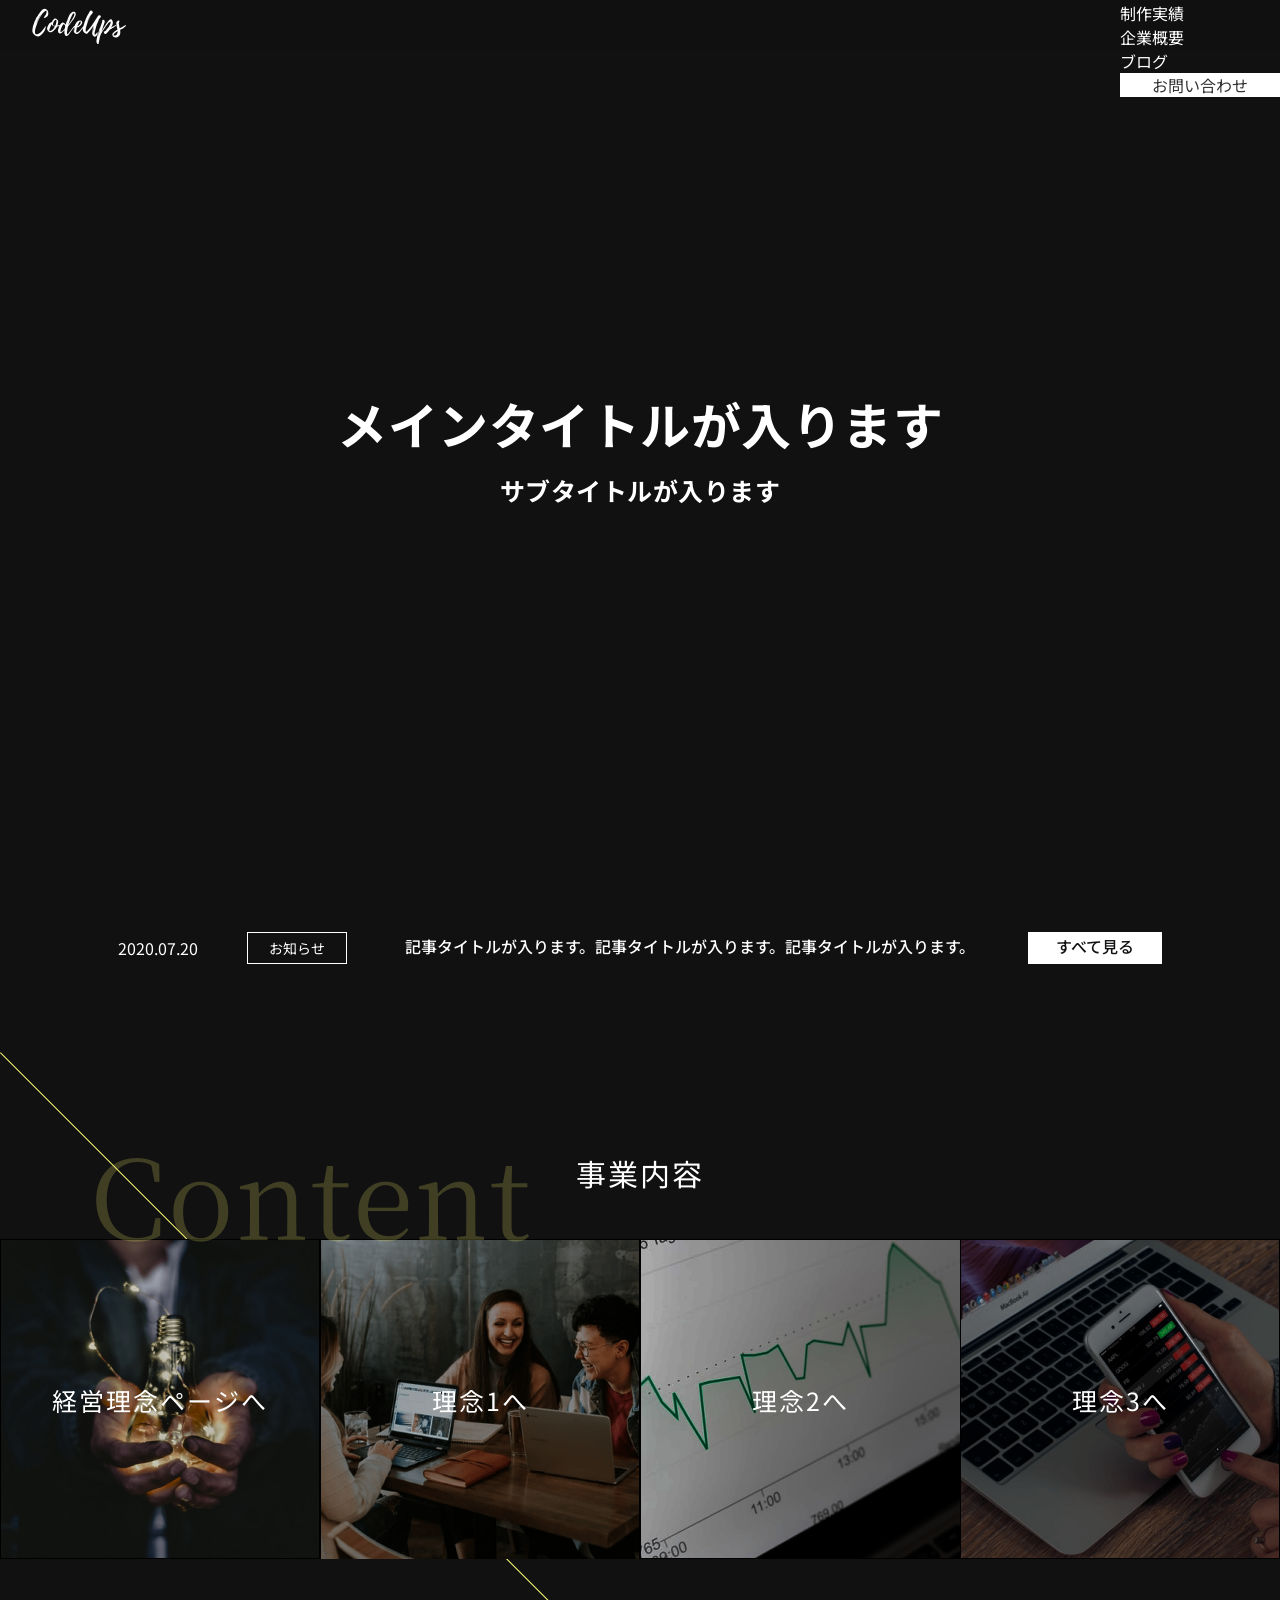
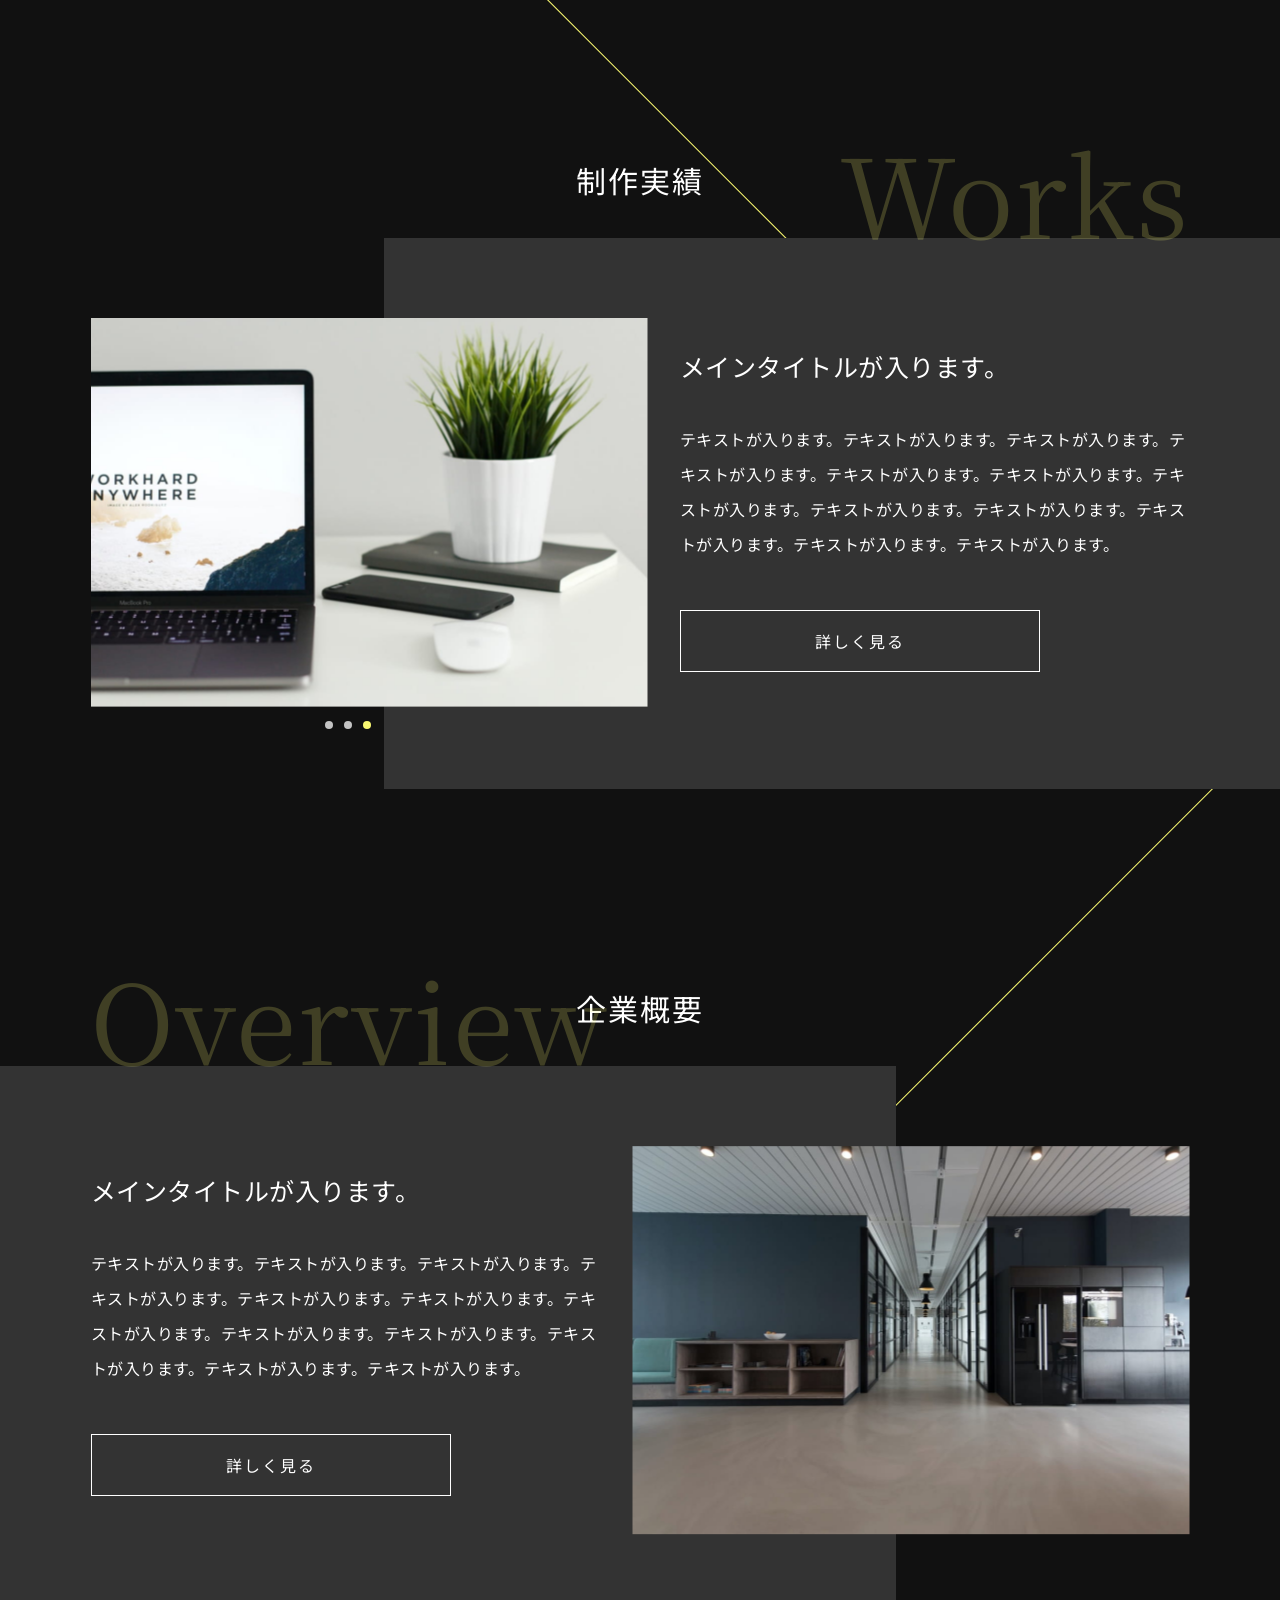
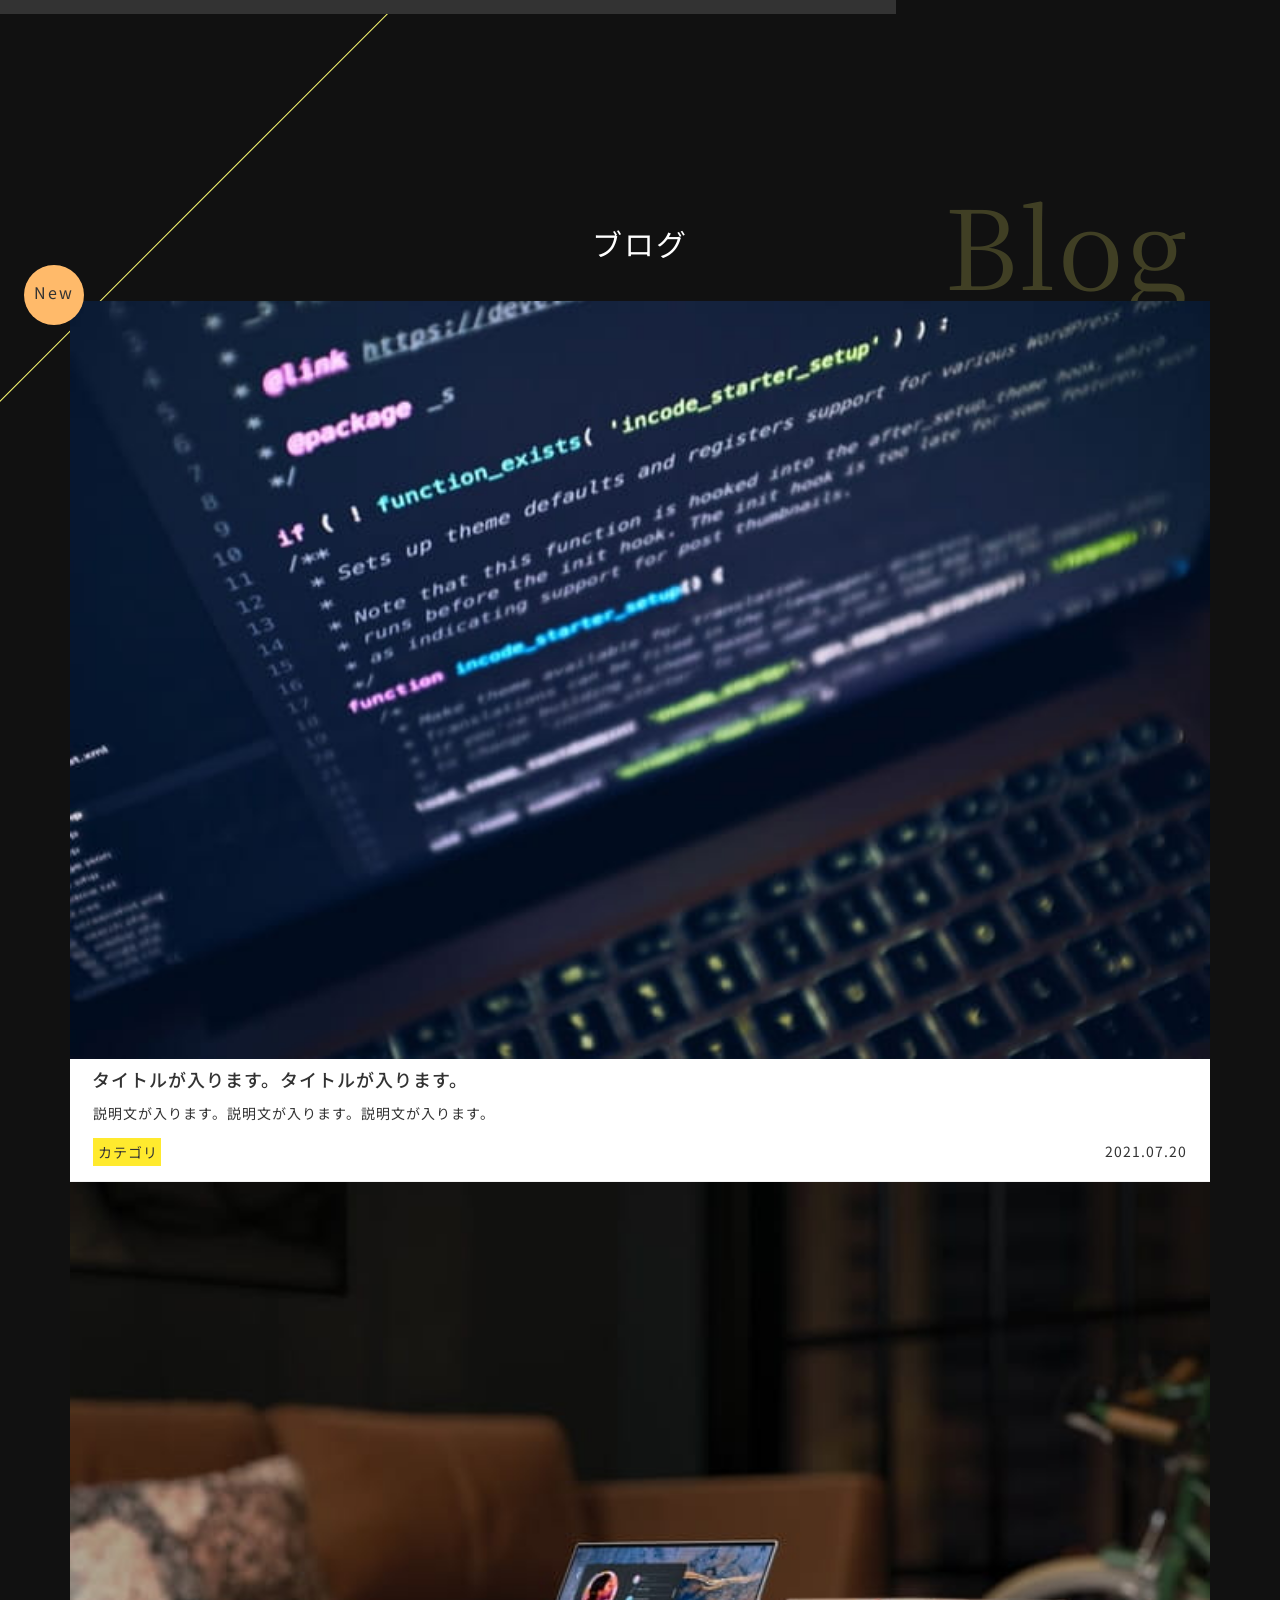
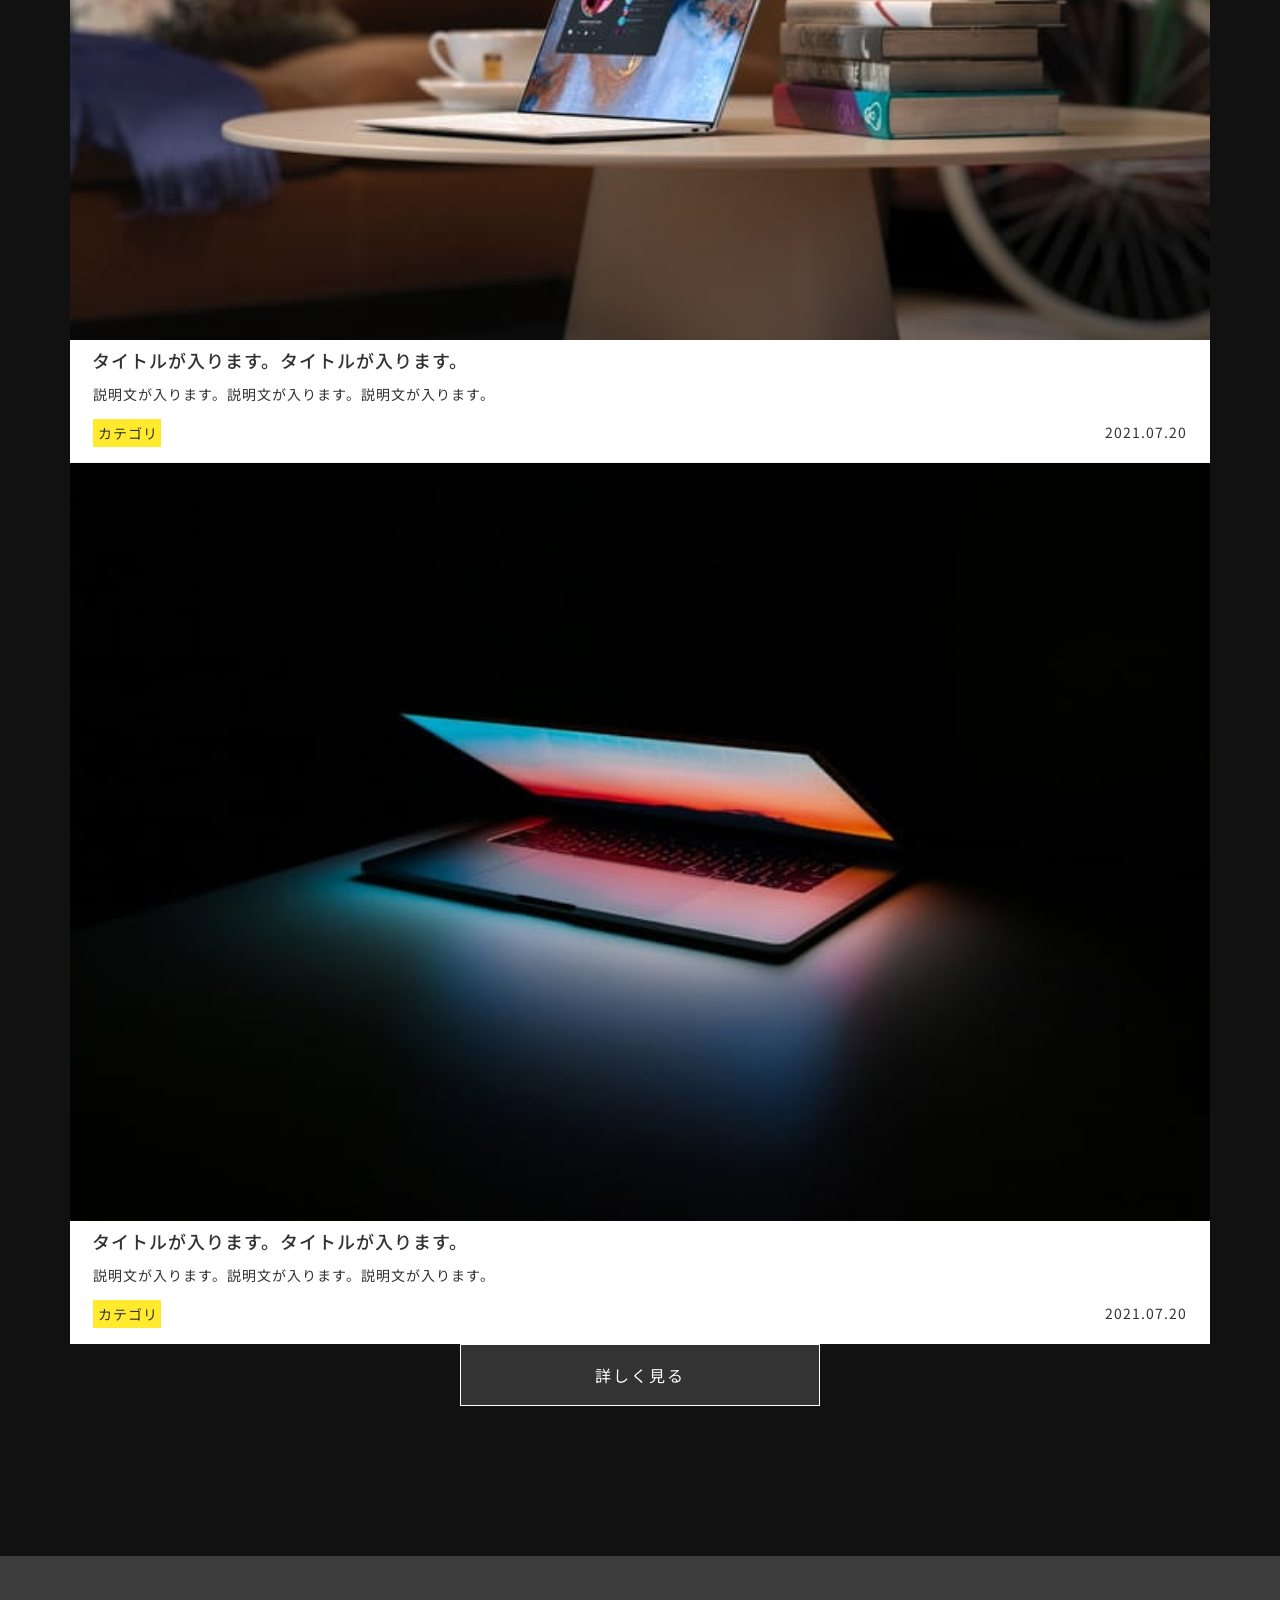
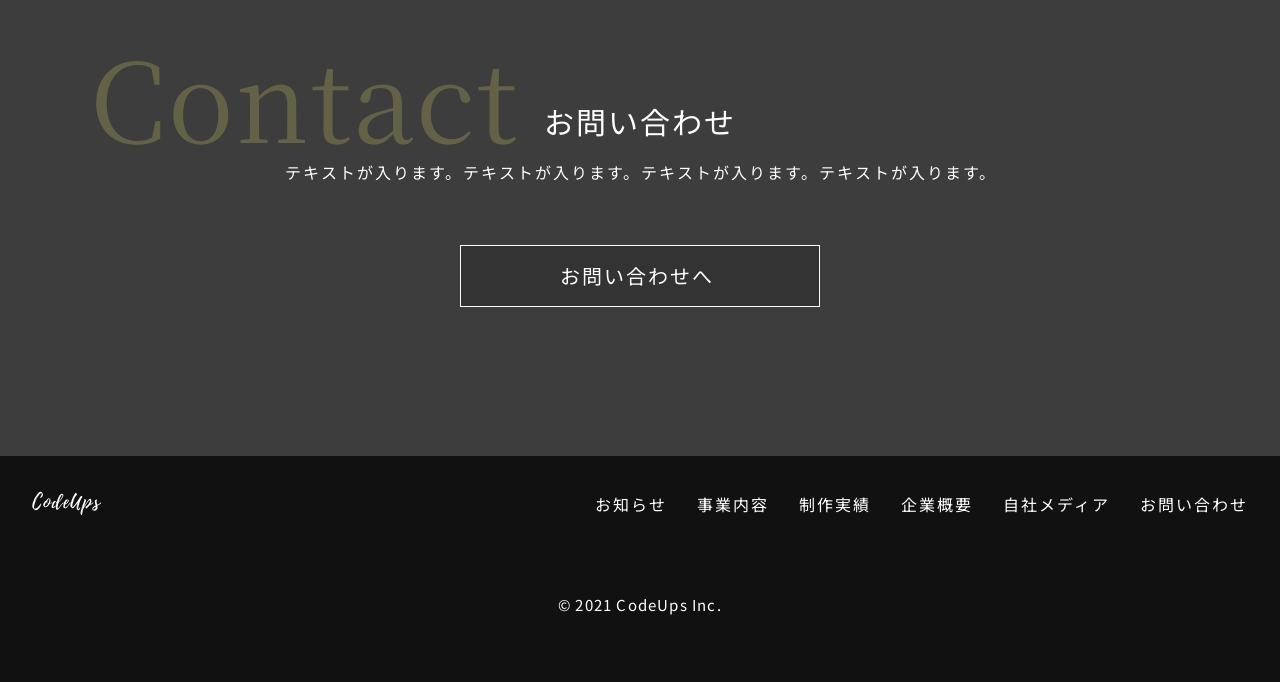
==== commit 2a3ccafb: "12/20" ====
--- a/index.html
+++ b/index.html
@@ -44,22 +44,22 @@
   <body>
     <!-- ヘッダー -->
     <header class="header">
-      <div class="header__container">
+      <div class="header__container js-header">
         <h1 class="header__logo">
           <img src="/assets/images/common/codeups.svg" alt="サイトロゴ" />
         </h1>
-        <div class="header__menu u-desktop">
-          <ul>
-            <li><a class="header__link" href="#news">お知らせ</a></li>
-            <li><a class="header__link" href="#content">事業内容</a></li>
-            <li><a class="header__link" href="#works">制作実績</a></li>
-            <li><a class="header__link" href="#overview">企業概要</a></li>
-            <li><a class="header__link" href="#blog">ブログ</a></li>
-            <li>
-              <a class="header__contact-button" href="#contact">お問い合わせ</a>
+        <nav class="header__nav u-desktop">
+          <ul class="header__nav-links">
+            <li class="header__nav-link"><a href="#news">お知らせ</a></li>
+            <li class="header__nav-link"><a href="#content">事業内容</a></li>
+            <li class="header__nav-link"><a href="#works">制作実績</a></li>
+            <li class="header__nav-link"><a href="#overview">企業概要</a></li>
+            <li class="header__nav-link"><a href="#blog">ブログ</a></li>
+            <li class="header__contact-button">
+              <a href="#contact">お問い合わせ</a>
             </li>
           </ul>
-        </div>
+        </nav>
         <button class="header__hamburger-button js-hamburger u-mobile">
           <span></span>
           <span></span>
@@ -70,14 +70,14 @@
 
     <!-- ドロワーメニュー -->
     <div class="drawer js-drawer">
-      <ul>
-        <li><a href="#">トップ</a></li>
-        <li><a href="#news">お知らせ</a></li>
-        <li><a href="#content">事業内容</a></li>
-        <li><a href="#works">制作実績</a></li>
-        <li><a href="#overview">企業概要</a></li>
-        <li><a href="#blog">ブログ</a></li>
-        <li><a href="#contact">お問い合わせ</a></li>
+      <ul class="drawer__items">
+        <li class="drawer__item"><a href="#">トップ</a></li>
+        <li class="drawer__item"><a href="#news">お知らせ</a></li>
+        <li class="drawer__item"><a href="#content">事業内容</a></li>
+        <li class="drawer__item"><a href="#works">制作実績</a></li>
+        <li class="drawer__item"><a href="#overview">企業概要</a></li>
+        <li class="drawer__item"><a href="#blog">ブログ</a></li>
+        <li class="drawer__item"><a href="#contact">お問い合わせ</a></li>
       </ul>
     </div>
 
@@ -95,7 +95,7 @@
     </div>
 
     <!-- お知らせ -->
-    <section class="news" id="news">
+    <article class="news" id="news">
       <div class="news__container">
         <div class="news__box">
           <div class="news__date">2020.07.20</div>
@@ -104,9 +104,11 @@
             >記事タイトルが入ります。記事タイトルが入ります。記事タイトルが入ります。</a
           >
         </div>
-        <a href="news.html" class="news__button">すべて見る</a>
-      </div>
-    </section>
+        <div class="news__button">
+          <a href="news.html">すべて見る</a>
+        </div>
+      </div>
+    </article>
 
     <!-- メインコンテンツ  -->
     <main>
@@ -232,11 +234,11 @@
         </section>
 
         <!-- ブログ -->
-        <section class="blog" id="blog">
+        <section class="blog l-blog" id="blog">
           <h2 class="section-title--blog section-title__inner">ブログ</h2>
           <div class="blog__container">
-            <div class="blog-box">
-              <a href="" class="blog-card">
+            <div class="blog__items cards">
+              <a href="" class="cards__item blog-card">
                 <div class="blog-card__image">
                   <img src="/assets/images/blog/blog_01.jpg" alt="記事1" />
                 </div>
--- a/assets/css/styles.css
+++ b/assets/css/styles.css
@@ -874,7 +874,6 @@
 @media screen and (min-width: 768px) {
   .blog-card {
     margin-bottom: 0rem;
-<<<<<<< HEAD
   }
   .blog-card:hover {
     background-color: #333333;
@@ -882,8 +881,13 @@
   }
   .blog-card:hover::before {
     color: #333;
-=======
->>>>>>> b83e119db2a3358afca381b46b97a395d60b2055
+  }
+  .blog-card:hover {
+    background-color: #333333;
+    color: #fff;
+  }
+  .blog-card:hover::before {
+    color: #333;
   }
 }
 
@@ -1795,7 +1799,9 @@
     max-height: 100%;
     padding: 0.1875rem 0;
     padding-right: 2.5rem;
-<<<<<<< HEAD
+  }
+  .news__title:hover::after {
+    width: 92%;
   }
   .news__title::after {
     position: absolute;
@@ -1807,16 +1813,13 @@
     -webkit-transition: all 0.3s ease;
     transition: all 0.3s ease;
   }
-  .news__title:hover::after {
-    width: 92%;
-=======
->>>>>>> b83e119db2a3358afca381b46b97a395d60b2055
-  }
 }
 
 .news__title.news__title--underlayer {
   padding-bottom: 7px;
   padding-bottom: 0.4375rem;
+  padding-right: 0px;
+  padding-right: 0rem;
 }
 
 .news__button {
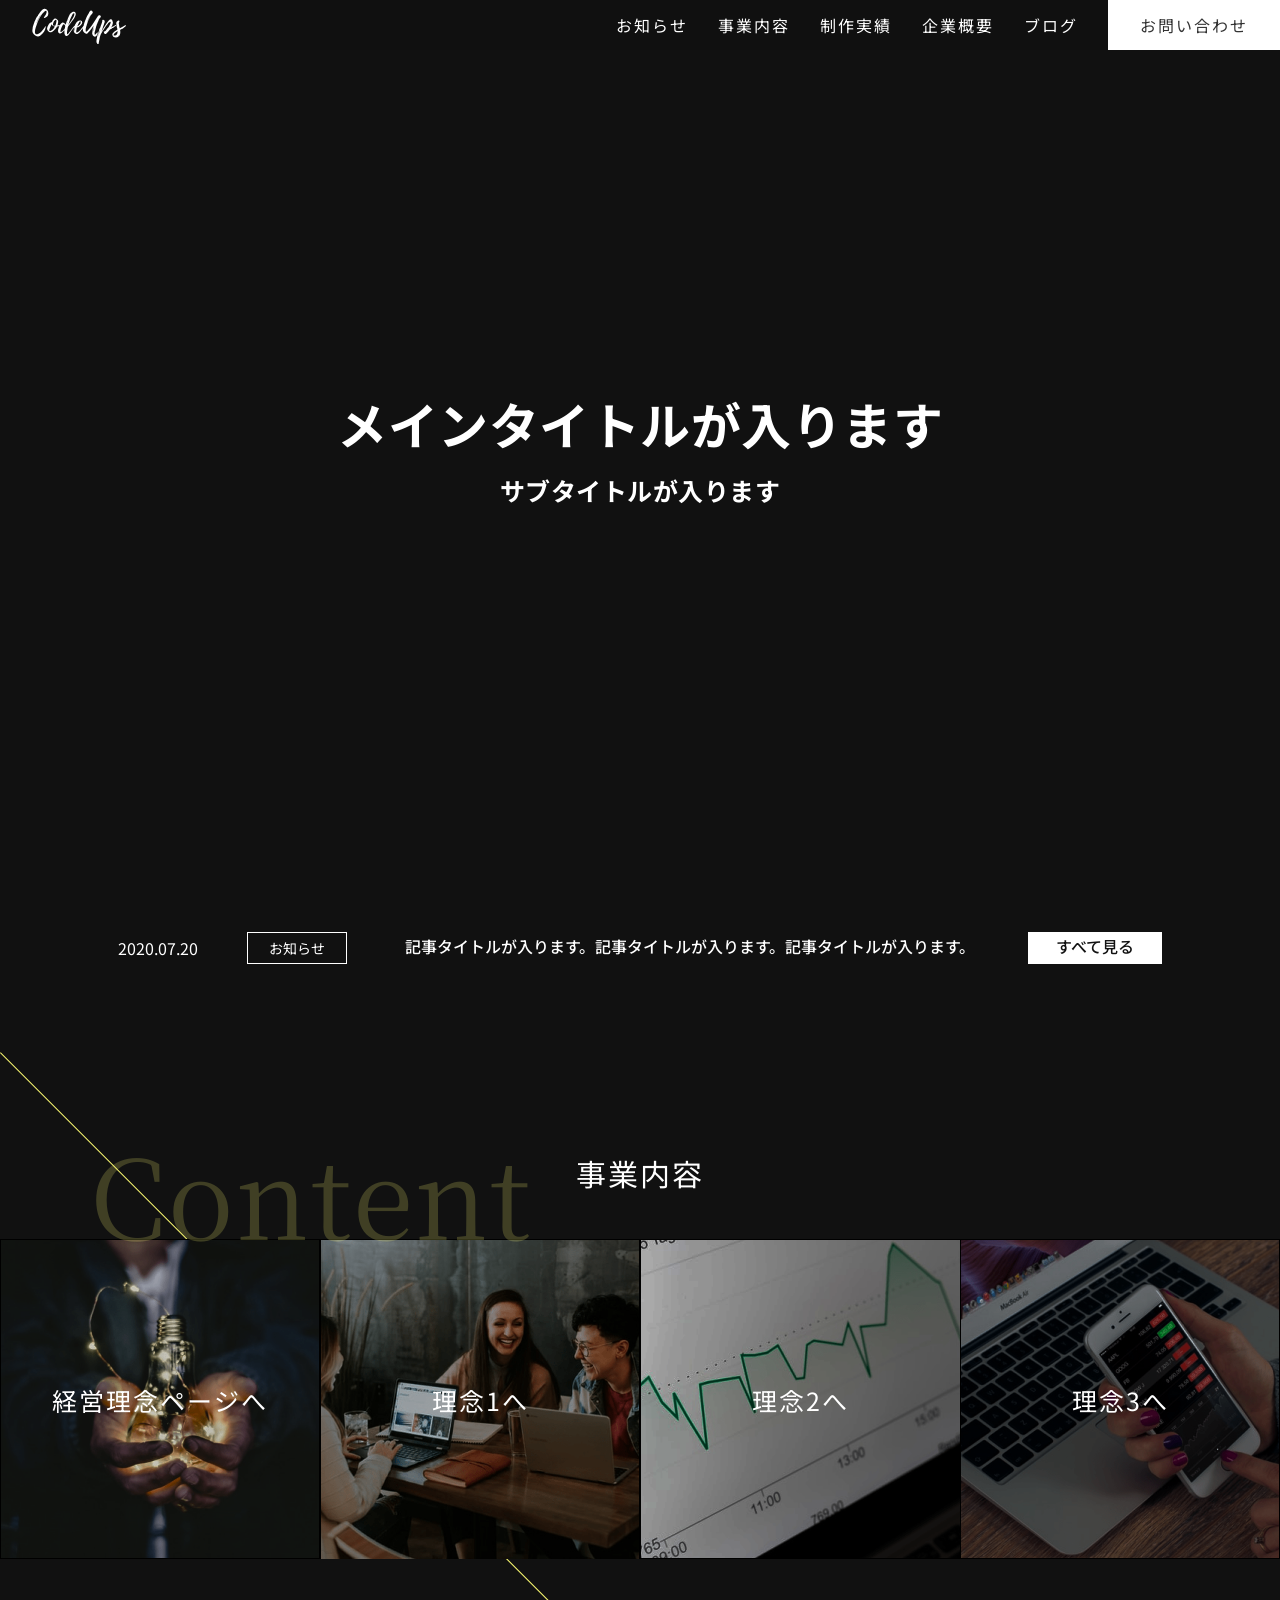
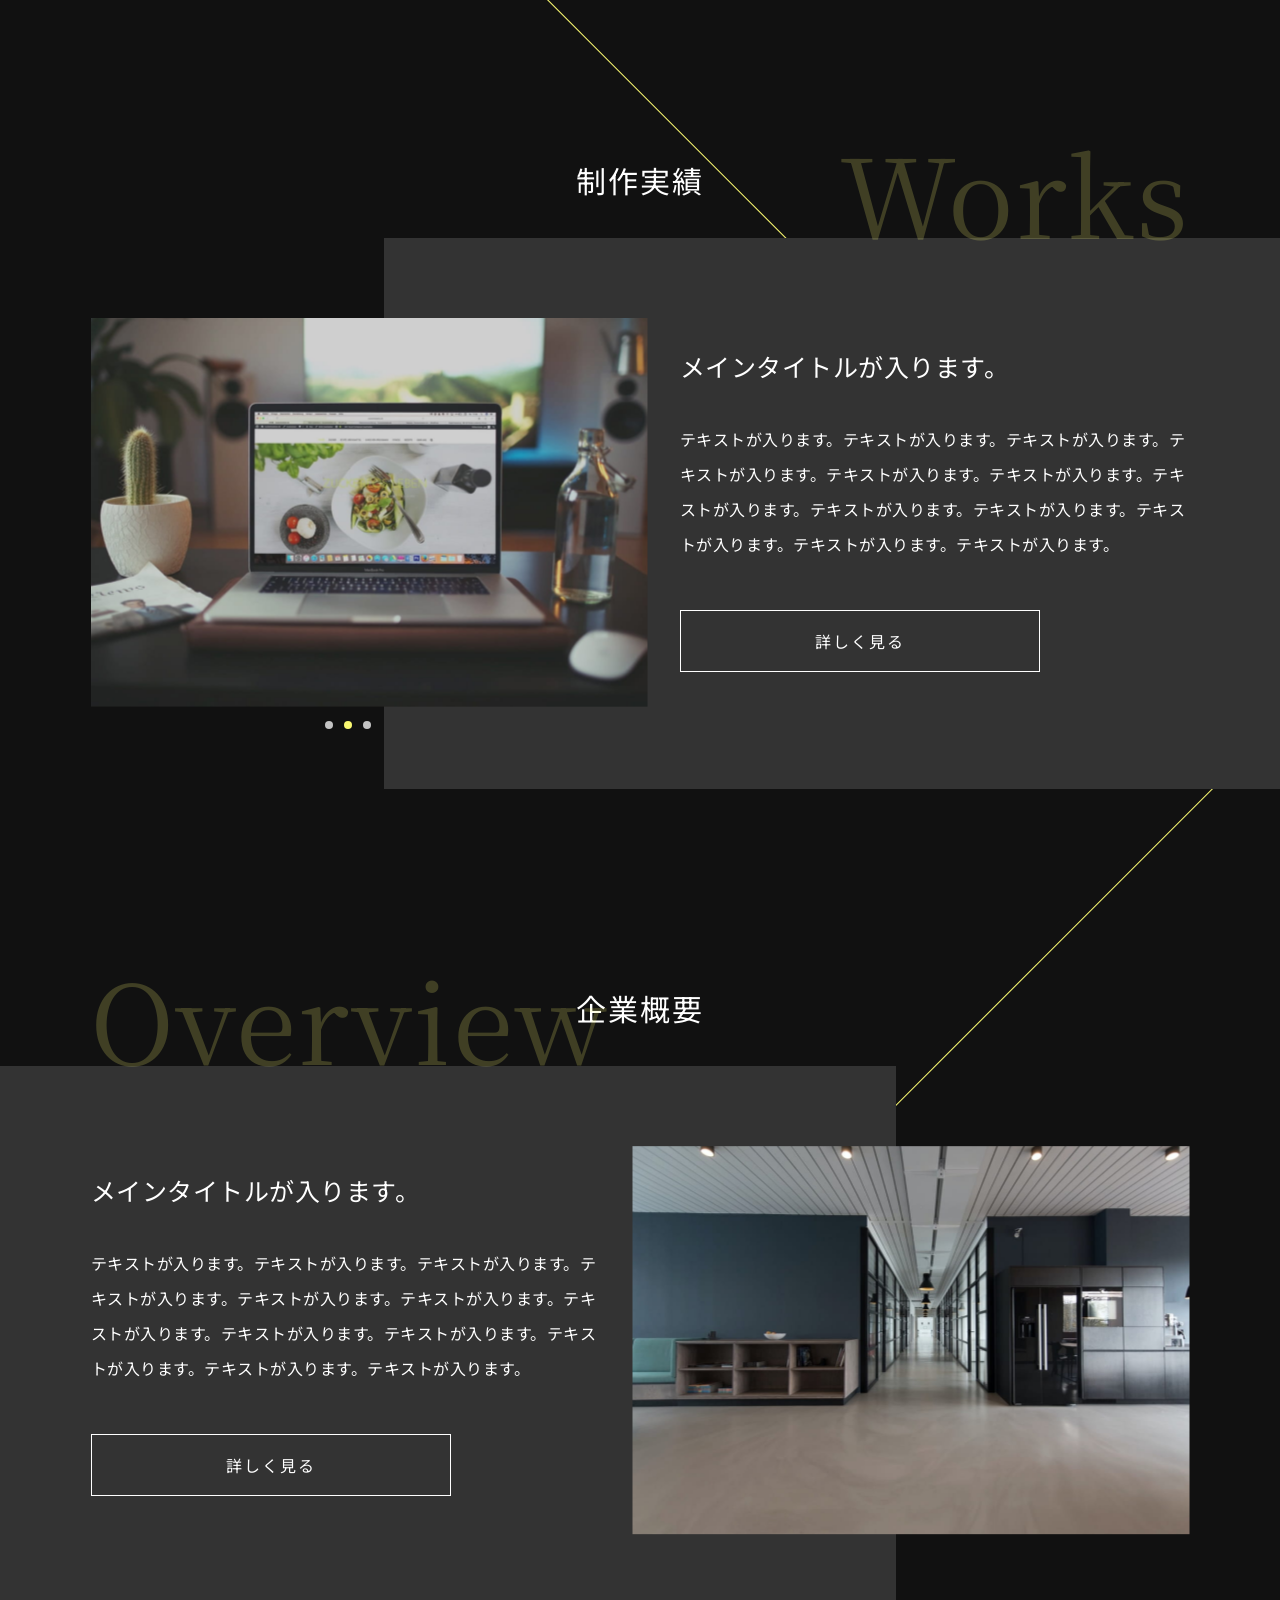
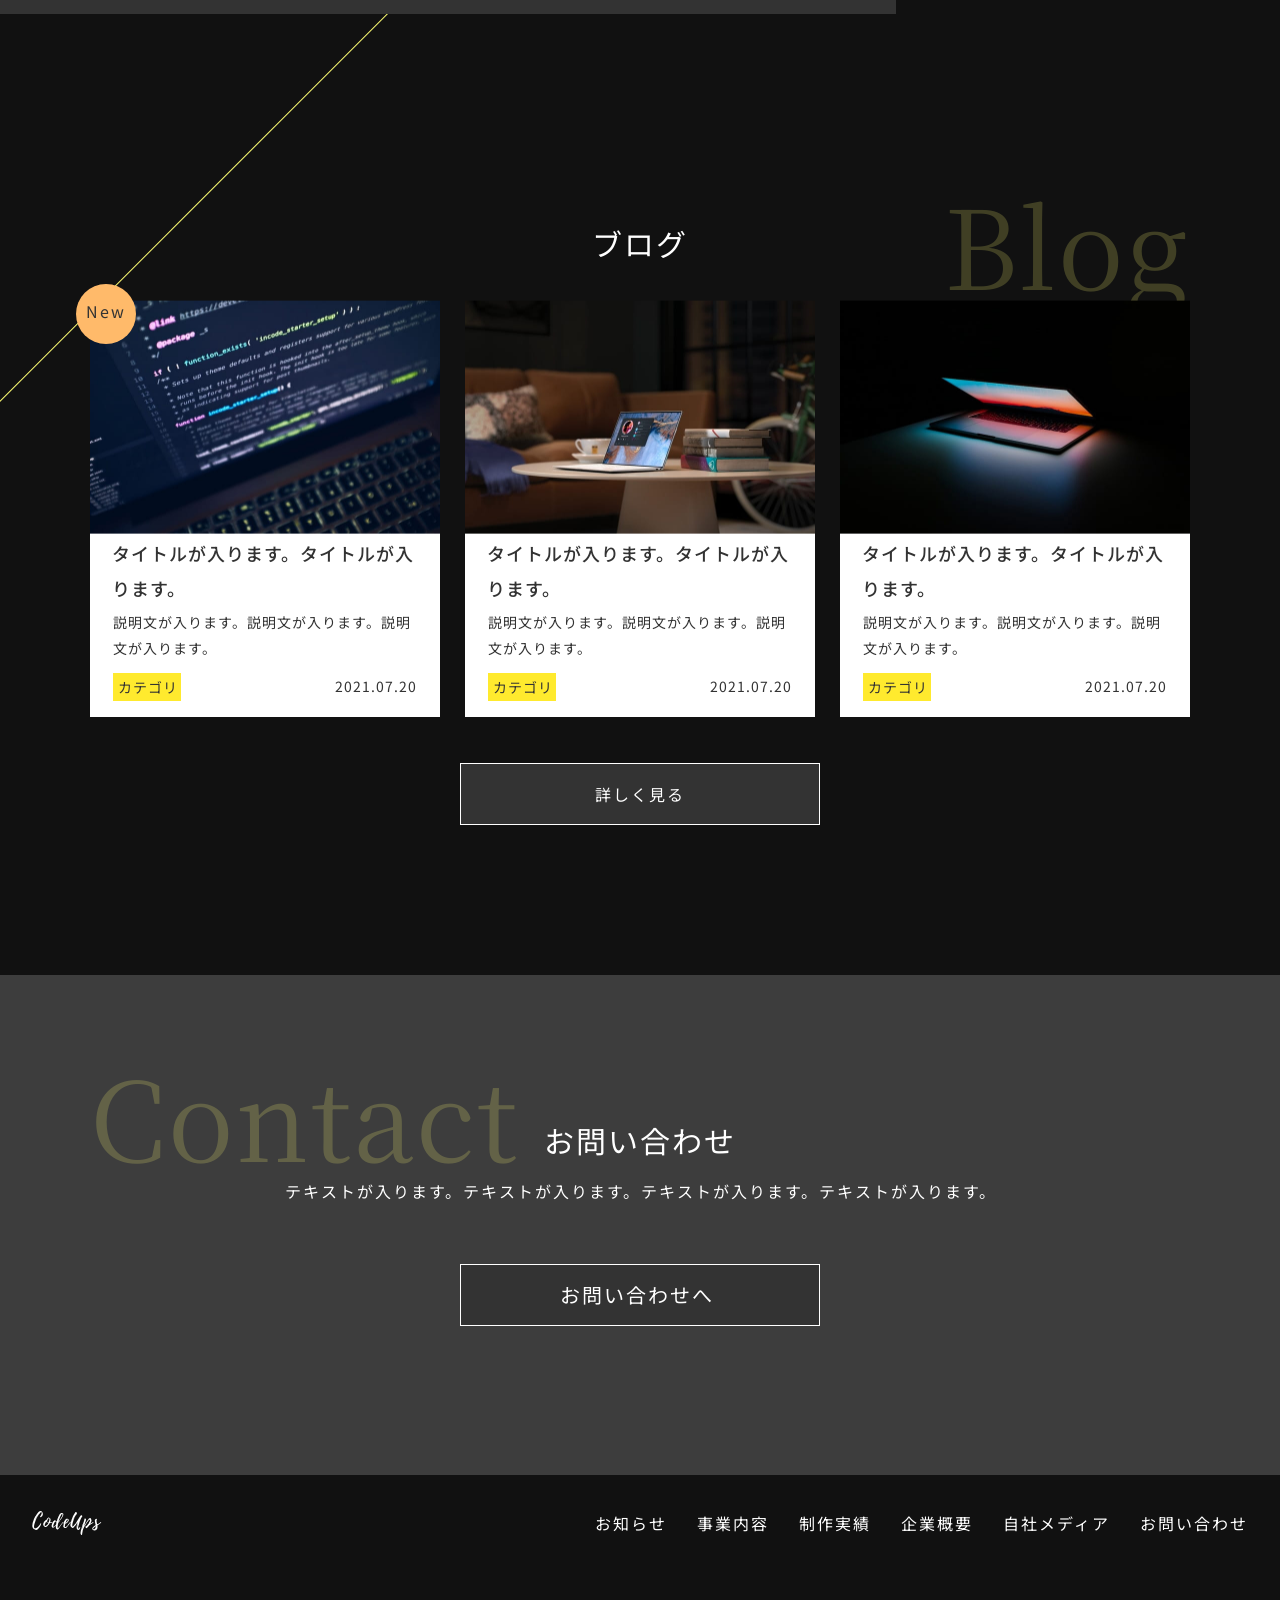
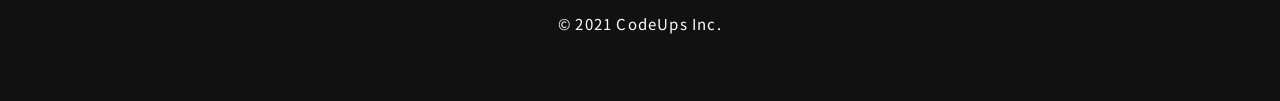
==== commit cd8b66ec: "12/22" ====
--- a/index.html
+++ b/index.html
@@ -43,8 +43,8 @@
 
   <body>
     <!-- ヘッダー -->
-    <header class="header">
-      <div class="header__container js-header">
+    <header class="header js-header">
+      <div class="header__container">
         <h1 class="header__logo">
           <img src="/assets/images/common/codeups.svg" alt="サイトロゴ" />
         </h1>
@@ -114,66 +114,66 @@
     <main>
       <div class="background-line--top">
         <!-- 事業内容 -->
-        <section class="content" id="content">
+        <section class="content content__layout" id="content">
           <h2 class="section-title--content section-title__inner">事業内容</h2>
           <div class="content__container">
             <a href="" class="content__image"
               ><span></span>
-              <img
-                class="u-mobile"
-                src="/assets/images/content/content_00_sp.png"
-                alt="経営理念1"
-              />
-              <img
-                class="u-desktop"
-                src="/assets/images/content/content_00.png"
-                alt="経営理念1"
-              />
+              <picture>
+                <source
+                  media="(min-width: 768px)"
+                  srcset="/assets/images/content/content_00.png"
+                />
+                <img
+                  src="/assets/images/content/content_00_sp.png"
+                  alt="経営理念"
+                />
+              </picture>
             </a>
             <a href="" class="content__image content__image--vision1"
               ><span></span>
-              <img
-                class="u-mobile"
-                src="/assets/images/content/content_01_sp.png"
-                alt="経営理念2"
-              />
-              <img
-                class="u-desktop"
-                src="/assets/images/content/content_01.png"
-                alt="経営理念2"
-              />
+              <picture>
+                <source
+                  media="(min-width: 768px)"
+                  srcset="/assets/images/content/content_01.png"
+                />
+                <img
+                  src="/assets/images/content/content_01_sp.png"
+                  alt="経営理念1"
+                />
+              </picture>
             </a>
             <a href="" class="content__image content__image--vision2"
               ><span></span>
-              <img
-                class="u-mobile"
-                src="/assets/images/content/content_02_sp.png"
-                alt="経営理念3"
-              />
-              <img
-                class="u-desktop"
-                src="/assets/images/content/content_02.png"
-                alt="経営理念3"
-              />
+              <picture>
+                <source
+                  media="(min-width: 768px)"
+                  srcset="/assets/images/content/content_02.png"
+                />
+                <img
+                  src="/assets/images/content/content_02_sp.png"
+                  alt="経営理念2"
+                />
+              </picture>
             </a>
             <a href="" class="content__image content__image--vision3"
               ><span></span>
-              <img
-                class="u-mobile"
-                src="/assets/images/content/content_03_sp.png"
-                alt="経営理念4"
-              />
-              <img
-                class="u-desktop"
-                src="/assets/images/content/content_03.png"
-                alt="経営理念4"
-              />
+              <picture>
+                <source
+                  media="(min-width: 768px)"
+                  srcset="/assets/images/content/content_03.png"
+                />
+                <img
+                  src="/assets/images/content/content_03_sp.png"
+                  alt="経営理念3"
+                />
+              </picture>
             </a>
           </div>
         </section>
 
         <!-- 制作実績 -->
-        <section class="works" id="works">
+        <section class="works works__layout" id="works">
           <h2 class="section-title--works section-title__inner">制作実績</h2>
           <div class="works__container">
             <div class="swiper">
@@ -206,7 +206,9 @@
               <div class="common-box__text">
                 テキストが入ります。テキストが入ります。テキストが入ります。テキストが入ります。テキストが入ります。テキストが入ります。テキストが入ります。テキストが入ります。テキストが入ります。テキストが入ります。テキストが入ります。テキストが入ります。
               </div>
-              <a href="" class="base-button">詳しく見る</a>
+              <div class="base-button">
+                <a href="">詳しく見る</a>
+              </div>
             </div>
           </div>
         </section>
@@ -214,7 +216,7 @@
 
       <div class="background-line--bottom">
         <!-- 企業概要 -->
-        <section class="overview" id="overview">
+        <section class="overview overview__layout" id="overview">
           <h2 class="section-title--overview section-title__inner">企業概要</h2>
           <div class="overview__container">
             <div class="overview__image">
@@ -228,17 +230,19 @@
               <div class="common-box__text">
                 テキストが入ります。テキストが入ります。テキストが入ります。テキストが入ります。テキストが入ります。テキストが入ります。テキストが入ります。テキストが入ります。テキストが入ります。テキストが入ります。テキストが入ります。テキストが入ります。
               </div>
-              <a href="" class="base-button">詳しく見る</a>
+              <div class="base-button">
+                <a href="">詳しく見る</a>
+              </div>
             </div>
           </div>
         </section>
 
         <!-- ブログ -->
-        <section class="blog l-blog" id="blog">
+        <section class="blog blog__layout" id="blog">
           <h2 class="section-title--blog section-title__inner">ブログ</h2>
           <div class="blog__container">
-            <div class="blog__items cards">
-              <a href="" class="cards__item blog-card">
+            <div class="blog-items blog-items__layout">
+              <a href="" class="blog-card blog-card__layout">
                 <div class="blog-card__image">
                   <img src="/assets/images/blog/blog_01.jpg" alt="記事1" />
                 </div>
@@ -253,7 +257,7 @@
                   <div class="blog-card__date">2021.07.20</div>
                 </div>
               </a>
-              <a href="" class="blog-card">
+              <a href="" class="blog-card blog-card__layout">
                 <div class="blog-card__image">
                   <img src="/assets/images/blog/blog_02.jpg" alt="記事2" />
                 </div>
@@ -268,7 +272,7 @@
                   <div class="blog-card__date">2021.07.20</div>
                 </div>
               </a>
-              <a href="" class="blog-card">
+              <a href="" class="blog-card blog-card__layout">
                 <div class="blog-card__image">
                   <img src="/assets/images/blog/blog_03.jpg" alt="記事3" />
                 </div>
@@ -284,7 +288,9 @@
                 </div>
               </a>
             </div>
-            <a class="base-button--blog" href="">詳しく見る</a>
+            <div class="base-button--blog">
+              <a href="">詳しく見る</a>
+            </div>
           </div>
         </section>
       </div>
@@ -297,7 +303,9 @@
         <div class="contact__text">
           テキストが入ります。テキストが入ります。テキストが入ります。テキストが入ります。
         </div>
-        <a href="" class="base-button--contact">お問い合わせへ</a>
+        <div class="base-button--contact">
+          <a href="">お問い合わせへ</a>
+        </div>
       </div>
     </section>
 
@@ -307,20 +315,22 @@
         <div class="footer__logo">
           <img src="/assets/images/common/codeups_sp.svg" alt="サイトロゴ" />
         </div>
-        <ul>
-          <li class="u-mobile"><a href="#">トップ</a></li>
-          <li><a href="#news">お知らせ</a></li>
-          <li><a href="#content">事業内容</a></li>
-          <li class="u-desktop"><a href="#works">制作実績</a></li>
-          <li><a href="#overview">企業概要</a></li>
-          <li class="u-mobile"><a href="#blog">ブログ</a></li>
-          <li class="u-desktop"><a href="#blog">自社メディア</a></li>
-          <li><a href="#contact">お問い合わせ</a></li>
+        <ul class="footer__nav">
+          <li class="footer__nav-link u-mobile"><a href="#">トップ</a></li>
+          <li class="footer__nav-link"><a href="#news">お知らせ</a></li>
+          <li class="footer__nav-link"><a href="#content">事業内容</a></li>
+          <li class="footer__nav-link u-desktop"><a href="#works">制作実績</a></li>
+          <li class="footer__nav-link"><a href="#overview">企業概要</a></li>
+          <li class="footer__nav-link u-mobile"><a href="#blog">ブログ</a></li>
+          <li class="footer__nav-link u-desktop"><a href="#blog">自社メディア</a></li>
+          <li class="footer__nav-link"><a href="#contact">お問い合わせ</a></li>
         </ul>
       </div>
       <div class="footer__copy"><small> © 2021 CodeUps Inc.</small></div>
       <!-- トップページへ戻るボタン -->
-      <a href="#" class="footer__to-top"></a>
+      <div class="footer__to-top">
+        <a href="#"></a>
+      </div>
     </footer>
   </body>
 </html>
--- a/assets/css/styles.css
+++ b/assets/css/styles.css
@@ -177,7 +177,6 @@
 }
 
 .base-button {
-  display: block;
   width: 335px;
   width: 20.9375rem;
   margin: auto;
@@ -233,7 +232,6 @@
 }
 
 .base-button--blog {
-  display: block;
   width: 335px;
   width: 20.9375rem;
   margin: auto;
@@ -289,7 +287,6 @@
 }
 
 .base-button--contact {
-  display: block;
   width: 335px;
   width: 20.9375rem;
   margin: auto;
@@ -350,6 +347,805 @@
   margin: auto;
 }
 
+.background-line--top {
+  position: relative;
+  overflow: hidden;
+}
+
+@media screen and (min-width: 768px) {
+  .background-line--top {
+    overflow: unset;
+  }
+}
+
+.background-line--top::before {
+  position: absolute;
+  content: "";
+  display: block;
+  z-index: -5;
+  top: 1.5%;
+  left: 0;
+  width: 1px;
+  width: 0.0625rem;
+  height: 120%;
+  background-color: #F9F871;
+  -webkit-transform: rotate(-29deg);
+          transform: rotate(-29deg);
+  -webkit-transform-origin: left top;
+          transform-origin: left top;
+}
+
+@media screen and (min-width: 768px) {
+  .background-line--top::before {
+    -webkit-transform: rotate(-45deg);
+            transform: rotate(-45deg);
+    top: -1%;
+    bottom: 1%;
+  }
+}
+
+.background-line--bottom {
+  position: relative;
+  overflow: hidden;
+}
+
+@media screen and (min-width: 768px) {
+  .background-line--bottom {
+    overflow: unset;
+  }
+}
+
+.background-line--bottom::before {
+  position: absolute;
+  content: "";
+  display: block;
+  z-index: -5;
+  top: 0%;
+  right: 37%;
+  width: 1px;
+  width: 0.0625rem;
+  height: 150%;
+  background-color: #F9F871;
+  -webkit-transform: rotate(15deg);
+          transform: rotate(15deg);
+  -webkit-transform-origin: top right;
+          transform-origin: top right;
+}
+
+@media screen and (min-width: 768px) {
+  .background-line--bottom::before {
+    -webkit-transform: rotate(45deg);
+            transform: rotate(45deg);
+    right: 5.2%;
+  }
+}
+
+@media screen and (min-width: 1920px) {
+  .background-line--bottom::before {
+    right: 27%;
+  }
+}
+
+.blog-card {
+  display: block;
+  color: #333;
+  background-color: #fff;
+  position: relative;
+  -webkit-transition: background 0.6s ease;
+  transition: background 0.6s ease;
+}
+
+@media screen and (min-width: 768px) {
+  .blog-card:hover {
+    background-color: #333333;
+    color: #fff;
+  }
+  .blog-card:hover::before {
+    color: #333;
+  }
+}
+
+.blog-card:nth-of-type(1)::before {
+  position: absolute;
+  display: block;
+  content: "New";
+  top: -4.5%;
+  left: -4%;
+  width: 60px;
+  width: 3.75rem;
+  height: 60px;
+  height: 3.75rem;
+  border-radius: 50%;
+  background-color: #ffba6a;
+  text-align: center;
+  line-height: 55px;
+  line-height: 3.4375rem;
+  letter-spacing: 2px;
+  letter-spacing: 0.125rem;
+  z-index: 1;
+}
+
+@media screen and (min-width: 768px) {
+  .blog-card:nth-of-type(1)::before {
+    top: -4%;
+  }
+}
+
+.blog-card__layout {
+  margin-bottom: 24px;
+  margin-bottom: 1.5rem;
+}
+
+@media screen and (min-width: 768px) {
+  .blog-card__layout {
+    margin-bottom: 0rem;
+  }
+}
+
+.blog-card__image {
+  width: 100%;
+  position: relative;
+  background-color: #333333;
+}
+
+.blog-card__image::before {
+  padding-top: 66.5%;
+  content: "";
+  display: block;
+}
+
+.blog-card__image img {
+  position: absolute;
+  top: 50%;
+  left: 50%;
+  -webkit-transform: translate(-50%, -50%);
+          transform: translate(-50%, -50%);
+  width: 100%;
+  height: 100%;
+  -o-object-fit: cover;
+     object-fit: cover;
+  -o-object-position: center;
+     object-position: center;
+}
+
+.blog-card__title {
+  font-size: 18px;
+  font-size: 1.125rem;
+  line-height: 35px;
+  line-height: 2.1875rem;
+  letter-spacing: 1px;
+  letter-spacing: 0.0625rem;
+  font-weight: 500;
+  padding: 3px 24px 2px 22px;
+  padding: 0.1875rem 1.5rem 0.125rem 1.375rem;
+}
+
+@media screen and (min-width: 768px) {
+  .blog-card__title {
+    padding-bottom: 0.1875rem;
+  }
+}
+
+.blog-card__caption {
+  font-size: 14px;
+  font-size: 0.875rem;
+  line-height: 26px;
+  line-height: 1.625rem;
+  letter-spacing: 1px;
+  letter-spacing: 0.0625rem;
+  padding: 0 23px 5px 23px;
+  padding: 0 1.4375rem 0.3125rem 1.4375rem;
+}
+
+@media screen and (min-width: 768px) {
+  .blog-card__caption {
+    padding-bottom: 0.75rem;
+  }
+}
+
+.blog-card__category-date {
+  display: -webkit-box;
+  display: -ms-flexbox;
+  display: flex;
+  -webkit-box-pack: justify;
+      -ms-flex-pack: justify;
+          justify-content: space-between;
+  padding-bottom: 16px;
+  padding-bottom: 1rem;
+}
+
+.blog-card__category {
+  display: inline-block;
+  font-size: 14px;
+  font-size: 0.875rem;
+  line-height: 26px;
+  line-height: 1.625rem;
+  letter-spacing: 1px;
+  letter-spacing: 0.0625rem;
+  padding: 1px 3px 1px 5px;
+  padding: 0.0625rem 0.1875rem 0.0625rem 0.3125rem;
+  background-color: #ffea2e;
+  color: #333333;
+  margin-left: 23px;
+  margin-left: 1.4375rem;
+}
+
+.blog-card__date {
+  display: inline-block;
+  font-size: 14px;
+  font-size: 0.875rem;
+  line-height: 26px;
+  line-height: 1.625rem;
+  letter-spacing: 1px;
+  letter-spacing: 0.0625rem;
+  margin-right: 23px;
+  margin-right: 1.4375rem;
+}
+
+.blog-items {
+  padding: 0 20px;
+  padding: 0 1.25rem;
+}
+
+@media screen and (min-width: 768px) {
+  .blog-items {
+    display: grid;
+    grid-template-columns: repeat(3, 1fr);
+    gap: 2rem 1.5625rem;
+  }
+}
+
+.blog-items__layout {
+  margin-bottom: 27px;
+  margin-bottom: 1.6875rem;
+}
+
+@media screen and (min-width: 768px) {
+  .blog-items__layout {
+    margin-bottom: 2.875rem;
+  }
+}
+
+.blog__layout {
+  max-width: 600px;
+  max-width: 37.5rem;
+  margin: 99px auto 120px;
+  margin: 6.1875rem auto 7.5rem;
+}
+
+@media screen and (min-width: 768px) {
+  .blog__layout {
+    max-width: 71.25rem;
+    margin: 13.25rem auto 9.375rem;
+  }
+}
+
+.section-title--blog {
+  font-size: 20px;
+  font-size: 1.25rem;
+  line-height: 29px;
+  line-height: 1.8125rem;
+  letter-spacing: 2px;
+  letter-spacing: 0.125rem;
+  position: relative;
+  display: -webkit-box;
+  display: -ms-flexbox;
+  display: flex;
+  -webkit-box-pack: center;
+      -ms-flex-pack: center;
+          justify-content: center;
+}
+
+@media screen and (min-width: 768px) {
+  .section-title--blog {
+    font-size: 1.875rem;
+    line-height: 2.1875rem;
+  }
+}
+
+.section-title--blog::before {
+  position: absolute;
+  content: "Blog";
+  font-family: "Noto Serif JP";
+  font-size: 50px;
+  font-size: 3.125rem;
+  line-height: 72px;
+  line-height: 4.5rem;
+  color: #F9F871;
+  opacity: 0.2;
+  top: -50px;
+  top: -3.125rem;
+}
+
+@media screen and (min-width: 768px) {
+  .section-title--blog::before {
+    font-size: 6.875rem;
+    letter-spacing: 0.125rem;
+    top: -1.25rem;
+    left: auto;
+    right: 0rem;
+  }
+}
+
+.blog__container {
+  padding-top: 68px;
+  padding-top: 4.25rem;
+}
+
+@media screen and (min-width: 768px) {
+  .blog__container {
+    padding-top: 2.5rem;
+  }
+}
+
+.breadcrumb {
+  font-family: "Robot";
+  padding: 16px 20px 60px;
+  padding: 1rem 1.25rem 3.75rem;
+  line-height: 18.75px;
+  line-height: 1.17188rem;
+  letter-spacing: 1px;
+  letter-spacing: 0.0625rem;
+}
+
+.breadcrumb ul {
+  display: -webkit-box;
+  display: -ms-flexbox;
+  display: flex;
+}
+
+.breadcrumb ul li {
+  position: relative;
+}
+
+.breadcrumb ul li:not(:last-child) {
+  margin-right: 20px;
+  margin-right: 1.25rem;
+}
+
+.breadcrumb ul li:not(:last-child)::after {
+  position: absolute;
+  content: ">";
+  display: inline-block;
+  padding: 0 8px;
+  padding: 0 0.5rem;
+}
+
+.breadcrumb ul li a:hover {
+  opacity: 0.6;
+}
+
+@media screen and (min-width: 768px) {
+  .breadcrumb {
+    padding-left: 5.625rem;
+    padding-bottom: 4.3125rem;
+  }
+}
+
+.common-box--works {
+  background-color: #333333;
+  padding: 0 0 21px 0;
+  padding: 0 0 1.3125rem 0;
+}
+
+@media screen and (min-width: 768px) {
+  .common-box--works {
+    width: 31.875rem;
+    max-width: 100%;
+    margin-left: 2rem;
+    margin-right: 0;
+    padding-top: 0;
+  }
+}
+
+.common-box--works .common-box__title {
+  font-size: 20px;
+  font-size: 1.25rem;
+  line-height: 29px;
+  line-height: 1.8125rem;
+  letter-spacing: 2px;
+  letter-spacing: 0.125rem;
+  text-align: center;
+  padding-left: 14px;
+  padding-left: 0.875rem;
+}
+
+@media screen and (min-width: 768px) {
+  .common-box--works .common-box__title {
+    font-size: 1.5625rem;
+    line-height: 0.9375rem;
+    letter-spacing: 0.03125rem;
+    text-align: left;
+    padding-left: 0;
+  }
+}
+
+.common-box--works .common-box__text {
+  line-height: 23px;
+  line-height: 1.4375rem;
+  letter-spacing: 2px;
+  letter-spacing: 0.125rem;
+  padding: 24px 20px 27px;
+  padding: 1.5rem 1.25rem 1.6875rem;
+}
+
+@media screen and (min-width: 768px) {
+  .common-box--works .common-box__text {
+    line-height: 2.1875rem;
+    letter-spacing: 0.03125rem;
+    padding: 3rem 0rem 3rem 0rem;
+  }
+}
+
+.common-box--overview {
+  background-color: #333333;
+  padding: 25px 0 21px 0;
+  padding: 1.5625rem 0 1.3125rem 0;
+}
+
+@media screen and (min-width: 768px) {
+  .common-box--overview {
+    width: 31.875rem;
+    max-width: 100%;
+    margin-left: 0;
+    margin-right: 2rem;
+    padding-top: 0;
+  }
+}
+
+.common-box--overview .common-box__title {
+  font-size: 20px;
+  font-size: 1.25rem;
+  line-height: 29px;
+  line-height: 1.8125rem;
+  letter-spacing: 2px;
+  letter-spacing: 0.125rem;
+  text-align: center;
+  padding-left: 14px;
+  padding-left: 0.875rem;
+}
+
+@media screen and (min-width: 768px) {
+  .common-box--overview .common-box__title {
+    font-size: 1.5625rem;
+    line-height: 0.9375rem;
+    letter-spacing: 0.03125rem;
+    text-align: left;
+    padding-left: 0;
+  }
+}
+
+.common-box--overview .common-box__text {
+  line-height: 23px;
+  line-height: 1.4375rem;
+  letter-spacing: 2px;
+  letter-spacing: 0.125rem;
+  padding: 24px 20px 27px;
+  padding: 1.5rem 1.25rem 1.6875rem;
+}
+
+@media screen and (min-width: 768px) {
+  .common-box--overview .common-box__text {
+    line-height: 2.1875rem;
+    letter-spacing: 0.03125rem;
+    padding: 3rem 0rem 3rem 0rem;
+  }
+}
+
+.contact {
+  padding-top: 67px;
+  padding-top: 4.1875rem;
+  padding-bottom: 64px;
+  padding-bottom: 4rem;
+  background-color: #3d3d3d;
+}
+
+@media screen and (min-width: 768px) {
+  .contact {
+    padding-top: 9.25rem;
+    padding-bottom: 9.3125rem;
+  }
+}
+
+@media screen and (min-width: 768px) {
+  .contact__container {
+    max-width: 80rem;
+    margin: auto;
+  }
+}
+
+.section-title--contact {
+  font-size: 20px;
+  font-size: 1.25rem;
+  line-height: 29px;
+  line-height: 1.8125rem;
+  letter-spacing: 2px;
+  letter-spacing: 0.125rem;
+  position: relative;
+  display: -webkit-box;
+  display: -ms-flexbox;
+  display: flex;
+  -webkit-box-pack: center;
+      -ms-flex-pack: center;
+          justify-content: center;
+}
+
+@media screen and (min-width: 768px) {
+  .section-title--contact {
+    font-size: 1.875rem;
+    line-height: 2.1875rem;
+  }
+}
+
+.section-title--contact::before {
+  position: absolute;
+  content: "Contact";
+  font-family: "Noto Serif JP";
+  font-size: 50px;
+  font-size: 3.125rem;
+  line-height: 72px;
+  line-height: 4.5rem;
+  color: #F9F871;
+  opacity: 0.2;
+  top: -50px;
+  top: -3.125rem;
+}
+
+@media screen and (min-width: 768px) {
+  .section-title--contact::before {
+    font-size: 6.875rem;
+    letter-spacing: 0.125rem;
+    top: -2.8125rem;
+    left: 0rem;
+    right: auto;
+  }
+}
+
+.section-title--contact.section-title__contact--underlayer {
+  font-size: 25px;
+  font-size: 1.5625rem;
+}
+
+.contact__text {
+  line-height: 23px;
+  line-height: 1.4375rem;
+  letter-spacing: 2px;
+  letter-spacing: 0.125rem;
+  padding: 20px 19px 46px 21px;
+  padding: 1.25rem 1.1875rem 2.875rem 1.3125rem;
+}
+
+@media screen and (min-width: 768px) {
+  .contact__text {
+    text-align: center;
+    margin-top: 0.125rem;
+    padding-bottom: 3.8125rem;
+  }
+}
+
+.content {
+  width: 100%;
+  max-width: 100%;
+}
+
+.content__layout {
+  padding-top: 50px;
+  padding-top: 3.125rem;
+  margin-bottom: 71px;
+  margin-bottom: 4.4375rem;
+}
+
+@media screen and (min-width: 768px) {
+  .content__layout {
+    padding-top: 5.625rem;
+    margin-bottom: 9.6875rem;
+  }
+}
+
+.section-title--content {
+  font-size: 20px;
+  font-size: 1.25rem;
+  line-height: 29px;
+  line-height: 1.8125rem;
+  letter-spacing: 2px;
+  letter-spacing: 0.125rem;
+  position: relative;
+  display: -webkit-box;
+  display: -ms-flexbox;
+  display: flex;
+  -webkit-box-pack: center;
+      -ms-flex-pack: center;
+          justify-content: center;
+}
+
+@media screen and (min-width: 768px) {
+  .section-title--content {
+    font-size: 1.875rem;
+    line-height: 2.1875rem;
+  }
+}
+
+.section-title--content::before {
+  position: absolute;
+  content: "Content";
+  font-family: "Noto Serif JP";
+  font-size: 50px;
+  font-size: 3.125rem;
+  line-height: 72px;
+  line-height: 4.5rem;
+  color: #F9F871;
+  opacity: 0.2;
+  top: -50px;
+  top: -3.125rem;
+}
+
+@media screen and (min-width: 768px) {
+  .section-title--content::before {
+    font-size: 6.875rem;
+    letter-spacing: 0.125rem;
+    top: 0rem;
+    left: 0rem;
+    right: auto;
+  }
+}
+
+.content__container {
+  padding-top: 48px;
+  padding-top: 3rem;
+  display: -webkit-box;
+  display: -ms-flexbox;
+  display: flex;
+  -ms-flex-wrap: wrap;
+      flex-wrap: wrap;
+  overflow-y: hidden;
+}
+
+@media screen and (min-width: 768px) {
+  .content__container {
+    -ms-flex-wrap: nowrap;
+        flex-wrap: nowrap;
+  }
+}
+
+.content__image {
+  width: 50%;
+  position: relative;
+}
+
+.content__image::before {
+  padding-top: 89.3617%;
+  content: "";
+  display: block;
+}
+
+@media screen and (min-width: 768px) {
+  .content__image::before {
+    padding-top: 100%;
+  }
+}
+
+.content__image img {
+  position: absolute;
+  top: 50%;
+  left: 50%;
+  -webkit-transform: translate(-50%, -50%);
+          transform: translate(-50%, -50%);
+  width: 100%;
+  height: 100%;
+  -o-object-fit: cover;
+     object-fit: cover;
+  -o-object-position: center;
+     object-position: center;
+  z-index: -1;
+}
+
+.content__image::after {
+  position: absolute;
+  content: "";
+  display: block;
+  background-color: #fff;
+  width: 100%;
+  height: 100%;
+  bottom: 0;
+  right: 0;
+  opacity: 0;
+  -webkit-transition: all 0.4s ease;
+  transition: all 0.4s ease;
+}
+
+@media screen and (min-width: 768px) {
+  .content__image:hover::after {
+    opacity: 0.6;
+  }
+}
+
+.content__image span {
+  position: relative;
+  top: -100%;
+  display: block;
+  height: 100%;
+  top: -100%;
+}
+
+.content__image span::before {
+  position: absolute;
+  content: "経営理念ページへ";
+  font-size: 20px;
+  font-size: 1.25rem;
+  line-height: 29px;
+  line-height: 1.8125rem;
+  letter-spacing: 2px;
+  letter-spacing: 0.125rem;
+  white-space: nowrap;
+  top: 40%;
+  left: 50%;
+  -webkit-transform: translateX(-50%);
+          transform: translateX(-50%);
+}
+
+@media screen and (min-width: 768px) {
+  .content__image span::before {
+    font-size: 1.5625rem;
+    line-height: 3.375rem;
+    top: 42%;
+  }
+}
+
+.content__image--vision1 span::before {
+  content: "理念1へ";
+}
+
+.content__image--vision2 span::before {
+  content: "理念2へ";
+}
+
+.content__image--vision3 span::before {
+  content: "理念3へ";
+}
+
+.drawer {
+  width: 100%;
+  height: 100vh;
+  background-color: #111;
+  color: #fff;
+  font-size: 16px;
+  font-size: 1rem;
+  font-weight: 400;
+  line-height: 23px;
+  line-height: 1.4375rem;
+  letter-spacing: 2px;
+  letter-spacing: 0.125rem;
+  padding-top: 209px;
+  padding-top: 13.0625rem;
+  padding-bottom: 208px;
+  padding-bottom: 13rem;
+  text-align: center;
+  -webkit-transition: all 0.4s ease;
+  transition: all 0.4s ease;
+  position: fixed;
+  top: 0;
+  left: 0;
+  opacity: 0;
+  z-index: 9;
+  pointer-events: none;
+  overflow-y: scroll;
+}
+
+.drawer.is_active {
+  opacity: 1;
+  pointer-events: all;
+}
+
+.drawer__items .drawer__item:not(:last-child) {
+  margin-bottom: 32px;
+  margin-bottom: 2rem;
+}
+
+.drawer__items .drawer__item a {
+  display: inline-block;
+  width: 100%;
+}
+
 .footer {
   position: relative;
   padding-top: 52px;
@@ -361,12 +1157,12 @@
 @media screen and (min-width: 768px) {
   .footer {
     padding-top: 2.1875rem;
-    max-width: 98.75rem;
+    max-width: 80rem;
     margin: auto;
   }
 }
 
-.footer ul {
+.footer .footer__nav {
   text-align: center;
   line-height: 23px;
   line-height: 1.4375rem;
@@ -381,28 +1177,28 @@
 }
 
 @media screen and (min-width: 768px) {
-  .footer ul {
+  .footer .footer__nav {
     display: -webkit-box;
     display: -ms-flexbox;
     display: flex;
   }
 }
 
-.footer ul li:not(:last-child) {
+.footer .footer__nav .footer__nav-link:not(:last-child) {
   margin-bottom: 8px;
   margin-bottom: 0.5rem;
 }
 
 @media screen and (min-width: 768px) {
-  .footer ul li {
+  .footer .footer__nav .footer__nav-link {
     margin-bottom: 0;
   }
-  .footer ul li:not(:first-child) {
+  .footer .footer__nav .footer__nav-link:not(:first-child) {
     margin-left: 1.875rem;
   }
 }
 
-.footer ul li a:hover {
+.footer .footer__nav .footer__nav-link a:hover {
   opacity: 0.6;
 }
 
@@ -502,16 +1298,16 @@
   width: 100%;
   height: 50px;
   height: 3.125rem;
-  background-color: rgba(17, 17, 17, .5);
   position: fixed;
   top: 0;
   left: 0;
   z-index: 10;
+  background-color: rgba(17, 17, 17, .5);
   -webkit-transition: all 0.6s ease;
   transition: all 0.6s ease;
 }
 
-.header.change_color {
+.change_color {
   background-color: #111111;
 }
 
@@ -544,14 +1340,14 @@
   }
 }
 
-.header__menu {
-  line-height: 35px;
-  line-height: 2.1875rem;
+.header__nav {
+  line-height: 50px;
+  line-height: 3.125rem;
   letter-spacing: 2px;
   letter-spacing: 0.125rem;
 }
 
-.header__menu ul {
+.header__nav-links {
   display: -webkit-box;
   display: -ms-flexbox;
   display: flex;
@@ -560,30 +1356,26 @@
           align-items: center;
 }
 
-.header__menu li:not(:first-child) {
+.header__nav-links li:not(:first-child) {
   margin-left: 32px;
   margin-left: 2rem;
 }
 
 @media screen and (min-width: 768px) {
-  .header__menu li:not(:first-child) {
+  .header__nav-links li:not(:first-child) {
     margin-left: 1.875rem;
   }
 }
 
-.header__menu li a {
-  height: 50px;
-  height: 3.125rem;
-  line-height: 50px;
-  line-height: 3.125rem;
-  display: block;
-}
-
-.header__link {
+.header__nav-links li a {
+  display: inline-block;
+}
+
+.header__nav-link {
   position: relative;
 }
 
-.header__link::after {
+.header__nav-link::after {
   position: absolute;
   bottom: 7px;
   bottom: 0.4375rem;
@@ -599,12 +1391,11 @@
   transition: all 0.3s ease;
 }
 
-.header__link:hover::after {
+.header__nav-link:hover::after {
   width: 100%;
 }
 
 .header__contact-button {
-  display: block;
   color: #333333;
   background-color: #fff;
   padding: 0px 32px 0px;
@@ -625,15 +1416,10 @@
   height: 0.9375rem;
   margin-left: auto;
   position: relative;
-  top: -5px;
-  top: -0.3125rem;
+  top: 0px;
+  top: 0rem;
   right: 22px;
   right: 1.375rem;
-}
-
-.header__hamburger-button.is_active {
-  right: 3%;
-  top: 1%;
 }
 
 .header__hamburger-button span {
@@ -700,820 +1486,6 @@
   }
 }
 
-.breadcrumb {
-  font-family: "Robot";
-  padding: 16px 20px 60px;
-  padding: 1rem 1.25rem 3.75rem;
-  line-height: 18.75px;
-  line-height: 1.17188rem;
-  letter-spacing: 1px;
-  letter-spacing: 0.0625rem;
-}
-
-.breadcrumb ul {
-  display: -webkit-box;
-  display: -ms-flexbox;
-  display: flex;
-}
-
-.breadcrumb ul li {
-  position: relative;
-}
-
-.breadcrumb ul li:not(:last-child) {
-  margin-right: 20px;
-  margin-right: 1.25rem;
-}
-
-.breadcrumb ul li:not(:last-child)::after {
-  position: absolute;
-  content: ">";
-  display: inline-block;
-  padding: 0 8px;
-  padding: 0 0.5rem;
-}
-
-@media screen and (min-width: 768px) {
-  .breadcrumb {
-    padding-left: 5.625rem;
-    padding-bottom: 4.3125rem;
-  }
-}
-
-.news-main-visual {
-  position: relative;
-}
-
-.news-main-visual__title {
-  font-size: 30px;
-  font-size: 1.875rem;
-  font-weight: 700;
-  line-height: 30px;
-  line-height: 1.875rem;
-  letter-spacing: 2px;
-  letter-spacing: 0.125rem;
-  position: absolute;
-  top: 50%;
-  left: 50%;
-  -webkit-transform: translate(-50%, -50%);
-          transform: translate(-50%, -50%);
-}
-
-@media screen and (min-width: 768px) {
-  .news-main-visual__title {
-    font-size: 2.1875rem;
-  }
-}
-
-.background-line--top {
-  position: relative;
-  overflow: hidden;
-}
-
-@media screen and (min-width: 768px) {
-  .background-line--top {
-    overflow: unset;
-  }
-}
-
-.background-line--top::before {
-  position: absolute;
-  content: "";
-  display: block;
-  z-index: -5;
-  top: 1.5%;
-  left: 0;
-  width: 1px;
-  width: 0.0625rem;
-  height: 120%;
-  background-color: #F9F871;
-  -webkit-transform: rotate(-29deg);
-          transform: rotate(-29deg);
-  -webkit-transform-origin: left top;
-          transform-origin: left top;
-}
-
-@media screen and (min-width: 768px) {
-  .background-line--top::before {
-    -webkit-transform: rotate(-45deg);
-            transform: rotate(-45deg);
-    top: -1%;
-    bottom: 1%;
-  }
-}
-
-.background-line--bottom {
-  position: relative;
-  overflow: hidden;
-}
-
-@media screen and (min-width: 768px) {
-  .background-line--bottom {
-    overflow: unset;
-  }
-}
-
-.background-line--bottom::before {
-  position: absolute;
-  content: "";
-  display: block;
-  z-index: -5;
-  top: 0%;
-  right: 37%;
-  width: 1px;
-  width: 0.0625rem;
-  height: 150%;
-  background-color: #F9F871;
-  -webkit-transform: rotate(15deg);
-          transform: rotate(15deg);
-  -webkit-transform-origin: top right;
-          transform-origin: top right;
-}
-
-@media screen and (min-width: 768px) {
-  .background-line--bottom::before {
-    -webkit-transform: rotate(45deg);
-            transform: rotate(45deg);
-    right: 5.2%;
-  }
-}
-
-@media screen and (min-width: 1920px) {
-  .background-line--bottom::before {
-    right: 27%;
-  }
-}
-
-.blog-box {
-  padding: 0 20px;
-  padding: 0 1.25rem;
-  margin-bottom: 27px;
-  margin-bottom: 1.6875rem;
-}
-
-@media screen and (min-width: 768px) {
-  .blog-box {
-    display: grid;
-    grid-template-columns: repeat(3, 1fr);
-    gap: 2rem 1.5625rem;
-    margin-bottom: 2.875rem;
-  }
-}
-
-.blog-card {
-  display: block;
-  color: #333;
-  background-color: #fff;
-  margin-bottom: 24px;
-  margin-bottom: 1.5rem;
-  position: relative;
-  -webkit-transition: background 0.6s ease;
-  transition: background 0.6s ease;
-}
-
-@media screen and (min-width: 768px) {
-  .blog-card {
-    margin-bottom: 0rem;
-  }
-  .blog-card:hover {
-    background-color: #333333;
-    color: #fff;
-  }
-  .blog-card:hover::before {
-    color: #333;
-  }
-  .blog-card:hover {
-    background-color: #333333;
-    color: #fff;
-  }
-  .blog-card:hover::before {
-    color: #333;
-  }
-}
-
-.blog-card:nth-of-type(1)::before {
-  position: absolute;
-  display: block;
-  content: "New";
-  top: -4.5%;
-  left: -4%;
-  width: 60px;
-  width: 3.75rem;
-  height: 60px;
-  height: 3.75rem;
-  border-radius: 50%;
-  background-color: #FFBA6A;
-  text-align: center;
-  line-height: 55px;
-  line-height: 3.4375rem;
-  letter-spacing: 2px;
-  letter-spacing: 0.125rem;
-  z-index: 1;
-}
-
-@media screen and (min-width: 768px) {
-  .blog-card:nth-of-type(1)::before {
-    top: -4%;
-  }
-}
-
-.blog-card__image {
-  width: 100%;
-  position: relative;
-  background-color: #333333;
-}
-
-.blog-card__image::before {
-  padding-top: 66.5%;
-  content: "";
-  display: block;
-}
-
-.blog-card__image img {
-  position: absolute;
-  top: 50%;
-  left: 50%;
-  -webkit-transform: translate(-50%, -50%);
-          transform: translate(-50%, -50%);
-  width: 100%;
-  height: 100%;
-  -o-object-fit: cover;
-     object-fit: cover;
-  -o-object-position: center;
-     object-position: center;
-}
-
-.blog-card__title {
-  font-size: 18px;
-  font-size: 1.125rem;
-  line-height: 35px;
-  line-height: 2.1875rem;
-  letter-spacing: 1px;
-  letter-spacing: 0.0625rem;
-  font-weight: 500;
-  padding: 3px 24px 2px 22px;
-  padding: 0.1875rem 1.5rem 0.125rem 1.375rem;
-}
-
-@media screen and (min-width: 768px) {
-  .blog-card__title {
-    padding-bottom: 0.1875rem;
-  }
-}
-
-.blog-card__caption {
-  font-size: 14px;
-  font-size: 0.875rem;
-  line-height: 26px;
-  line-height: 1.625rem;
-  letter-spacing: 1px;
-  letter-spacing: 0.0625rem;
-  padding: 0 23px 5px 23px;
-  padding: 0 1.4375rem 0.3125rem 1.4375rem;
-}
-
-@media screen and (min-width: 768px) {
-  .blog-card__caption {
-    padding-bottom: 0.75rem;
-  }
-}
-
-.blog-card__category-date {
-  display: -webkit-box;
-  display: -ms-flexbox;
-  display: flex;
-  -webkit-box-pack: justify;
-      -ms-flex-pack: justify;
-          justify-content: space-between;
-  padding-bottom: 16px;
-  padding-bottom: 1rem;
-}
-
-.blog-card__category {
-  display: inline-block;
-  font-size: 14px;
-  font-size: 0.875rem;
-  line-height: 26px;
-  line-height: 1.625rem;
-  letter-spacing: 1px;
-  letter-spacing: 0.0625rem;
-  padding: 1px 3px 1px 5px;
-  padding: 0.0625rem 0.1875rem 0.0625rem 0.3125rem;
-  background-color: #ffea2e;
-  color: #333333;
-  margin-left: 23px;
-  margin-left: 1.4375rem;
-}
-
-.blog-card__date {
-  display: inline-block;
-  font-size: 14px;
-  font-size: 0.875rem;
-  line-height: 26px;
-  line-height: 1.625rem;
-  letter-spacing: 1px;
-  letter-spacing: 0.0625rem;
-  margin-right: 23px;
-  margin-right: 1.4375rem;
-}
-
-.blog {
-  padding-top: 99px;
-  padding-top: 6.1875rem;
-  padding-bottom: 120px;
-  padding-bottom: 7.5rem;
-  max-width: 600px;
-  max-width: 37.5rem;
-  margin: auto;
-}
-
-@media screen and (min-width: 768px) {
-  .blog {
-    max-width: 71.25rem;
-    margin: auto;
-    padding-top: 13.25rem;
-    padding-bottom: 9.375rem;
-  }
-}
-
-.section-title--blog {
-  font-size: 20px;
-  font-size: 1.25rem;
-  line-height: 29px;
-  line-height: 1.8125rem;
-  letter-spacing: 2px;
-  letter-spacing: 0.125rem;
-  position: relative;
-  display: -webkit-box;
-  display: -ms-flexbox;
-  display: flex;
-  -webkit-box-pack: center;
-      -ms-flex-pack: center;
-          justify-content: center;
-}
-
-@media screen and (min-width: 768px) {
-  .section-title--blog {
-    font-size: 1.875rem;
-    line-height: 2.1875rem;
-  }
-}
-
-.section-title--blog::before {
-  position: absolute;
-  content: "Blog";
-  font-family: "Noto Serif JP";
-  font-size: 50px;
-  font-size: 3.125rem;
-  line-height: 72px;
-  line-height: 4.5rem;
-  color: #F9F871;
-  opacity: 0.2;
-  top: -50px;
-  top: -3.125rem;
-}
-
-@media screen and (min-width: 768px) {
-  .section-title--blog::before {
-    font-size: 6.875rem;
-    letter-spacing: 0.125rem;
-    top: -1.25rem;
-    left: auto;
-    right: 0rem;
-  }
-}
-
-.blog__container {
-  padding-top: 68px;
-  padding-top: 4.25rem;
-}
-
-@media screen and (min-width: 768px) {
-  .blog__container {
-    padding-top: 2.5rem;
-  }
-}
-
-.common-box--works {
-  background-color: #333333;
-  padding: 0 0 21px 0;
-  padding: 0 0 1.3125rem 0;
-}
-
-@media screen and (min-width: 768px) {
-  .common-box--works {
-    width: 31.875rem;
-    max-width: 100%;
-    margin-left: 2rem;
-    margin-right: 0;
-    padding-top: 0;
-  }
-}
-
-.common-box--works .common-box__title {
-  font-size: 20px;
-  font-size: 1.25rem;
-  line-height: 29px;
-  line-height: 1.8125rem;
-  letter-spacing: 2px;
-  letter-spacing: 0.125rem;
-  text-align: center;
-  padding-left: 14px;
-  padding-left: 0.875rem;
-}
-
-@media screen and (min-width: 768px) {
-  .common-box--works .common-box__title {
-    font-size: 1.5625rem;
-    line-height: 0.9375rem;
-    letter-spacing: 0.03125rem;
-    text-align: left;
-    padding-left: 0;
-  }
-}
-
-.common-box--works .common-box__text {
-  line-height: 23px;
-  line-height: 1.4375rem;
-  letter-spacing: 2px;
-  letter-spacing: 0.125rem;
-  padding: 24px 20px 27px;
-  padding: 1.5rem 1.25rem 1.6875rem;
-}
-
-@media screen and (min-width: 768px) {
-  .common-box--works .common-box__text {
-    line-height: 2.1875rem;
-    letter-spacing: 0.03125rem;
-    padding: 3rem 0rem 3rem 0rem;
-  }
-}
-
-.common-box--overview {
-  background-color: #333333;
-  padding: 25px 0 21px 0;
-  padding: 1.5625rem 0 1.3125rem 0;
-}
-
-@media screen and (min-width: 768px) {
-  .common-box--overview {
-    width: 31.875rem;
-    max-width: 100%;
-    margin-left: 0;
-    margin-right: 2rem;
-    padding-top: 0;
-  }
-}
-
-.common-box--overview .common-box__title {
-  font-size: 20px;
-  font-size: 1.25rem;
-  line-height: 29px;
-  line-height: 1.8125rem;
-  letter-spacing: 2px;
-  letter-spacing: 0.125rem;
-  text-align: center;
-  padding-left: 14px;
-  padding-left: 0.875rem;
-}
-
-@media screen and (min-width: 768px) {
-  .common-box--overview .common-box__title {
-    font-size: 1.5625rem;
-    line-height: 0.9375rem;
-    letter-spacing: 0.03125rem;
-    text-align: left;
-    padding-left: 0;
-  }
-}
-
-.common-box--overview .common-box__text {
-  line-height: 23px;
-  line-height: 1.4375rem;
-  letter-spacing: 2px;
-  letter-spacing: 0.125rem;
-  padding: 24px 20px 27px;
-  padding: 1.5rem 1.25rem 1.6875rem;
-}
-
-@media screen and (min-width: 768px) {
-  .common-box--overview .common-box__text {
-    line-height: 2.1875rem;
-    letter-spacing: 0.03125rem;
-    padding: 3rem 0rem 3rem 0rem;
-  }
-}
-
-.contact {
-  padding-top: 67px;
-  padding-top: 4.1875rem;
-  padding-bottom: 64px;
-  padding-bottom: 4rem;
-  background-color: #3d3d3d;
-}
-
-@media screen and (min-width: 768px) {
-  .contact {
-    padding-top: 9.25rem;
-    padding-bottom: 9.3125rem;
-    margin: auto;
-  }
-}
-
-@media screen and (min-width: 768px) {
-  .contact__container {
-    max-width: 98.75rem;
-    margin: auto;
-  }
-}
-
-.section-title--contact {
-  font-size: 20px;
-  font-size: 1.25rem;
-  line-height: 29px;
-  line-height: 1.8125rem;
-  letter-spacing: 2px;
-  letter-spacing: 0.125rem;
-  position: relative;
-  display: -webkit-box;
-  display: -ms-flexbox;
-  display: flex;
-  -webkit-box-pack: center;
-      -ms-flex-pack: center;
-          justify-content: center;
-}
-
-@media screen and (min-width: 768px) {
-  .section-title--contact {
-    font-size: 1.875rem;
-    line-height: 2.1875rem;
-  }
-}
-
-.section-title--contact::before {
-  position: absolute;
-  content: "Contact";
-  font-family: "Noto Serif JP";
-  font-size: 50px;
-  font-size: 3.125rem;
-  line-height: 72px;
-  line-height: 4.5rem;
-  color: #F9F871;
-  opacity: 0.2;
-  top: -50px;
-  top: -3.125rem;
-}
-
-@media screen and (min-width: 768px) {
-  .section-title--contact::before {
-    font-size: 6.875rem;
-    letter-spacing: 0.125rem;
-    top: -2.8125rem;
-    left: 0rem;
-    right: auto;
-  }
-}
-
-.section-title--contact.section-title__contact--underlayer {
-  font-size: 25px;
-  font-size: 1.5625rem;
-}
-
-.contact__text {
-  line-height: 23px;
-  line-height: 1.4375rem;
-  letter-spacing: 2px;
-  letter-spacing: 0.125rem;
-  padding: 20px 19px 46px 21px;
-  padding: 1.25rem 1.1875rem 2.875rem 1.3125rem;
-}
-
-@media screen and (min-width: 768px) {
-  .contact__text {
-    text-align: center;
-    margin-top: 0.125rem;
-    padding-bottom: 3.8125rem;
-  }
-}
-
-.content {
-  padding-top: 50px;
-  padding-top: 3.125rem;
-  margin-bottom: 71px;
-  margin-bottom: 4.4375rem;
-}
-
-@media screen and (min-width: 768px) {
-  .content {
-    padding-top: 5.625rem;
-    margin-bottom: 9.6875rem;
-  }
-}
-
-.section-title--content {
-  font-size: 20px;
-  font-size: 1.25rem;
-  line-height: 29px;
-  line-height: 1.8125rem;
-  letter-spacing: 2px;
-  letter-spacing: 0.125rem;
-  position: relative;
-  display: -webkit-box;
-  display: -ms-flexbox;
-  display: flex;
-  -webkit-box-pack: center;
-      -ms-flex-pack: center;
-          justify-content: center;
-}
-
-@media screen and (min-width: 768px) {
-  .section-title--content {
-    font-size: 1.875rem;
-    line-height: 2.1875rem;
-  }
-}
-
-.section-title--content::before {
-  position: absolute;
-  content: "Content";
-  font-family: "Noto Serif JP";
-  font-size: 50px;
-  font-size: 3.125rem;
-  line-height: 72px;
-  line-height: 4.5rem;
-  color: #F9F871;
-  opacity: 0.2;
-  top: -50px;
-  top: -3.125rem;
-}
-
-@media screen and (min-width: 768px) {
-  .section-title--content::before {
-    font-size: 6.875rem;
-    letter-spacing: 0.125rem;
-    top: 0rem;
-    left: 0rem;
-    right: auto;
-  }
-}
-
-.content__container {
-  padding-top: 48px;
-  padding-top: 3rem;
-  display: -webkit-box;
-  display: -ms-flexbox;
-  display: flex;
-  -ms-flex-wrap: wrap;
-      flex-wrap: wrap;
-  overflow-y: hidden;
-}
-
-@media screen and (min-width: 768px) {
-  .content__container {
-    -ms-flex-wrap: nowrap;
-        flex-wrap: nowrap;
-  }
-}
-
-.content__image {
-  width: 50%;
-  position: relative;
-}
-
-.content__image::before {
-  padding-top: 89.3617%;
-  content: "";
-  display: block;
-}
-
-@media screen and (min-width: 768px) {
-  .content__image::before {
-    padding-top: 100%;
-  }
-}
-
-.content__image img {
-  position: absolute;
-  top: 50%;
-  left: 50%;
-  -webkit-transform: translate(-50%, -50%);
-          transform: translate(-50%, -50%);
-  width: 100%;
-  height: 100%;
-  -o-object-fit: cover;
-     object-fit: cover;
-  -o-object-position: center;
-     object-position: center;
-  z-index: -1;
-}
-
-.content__image::after {
-  position: absolute;
-  content: "";
-  display: block;
-  background-color: #fff;
-  width: 100%;
-  height: 100%;
-  bottom: 0;
-  right: 0;
-  opacity: 0;
-  -webkit-transition: all 0.4s ease;
-  transition: all 0.4s ease;
-}
-
-@media screen and (min-width: 768px) {
-  .content__image:hover::after {
-    opacity: 0.6;
-  }
-}
-
-.content__image span {
-  position: relative;
-  top: -100%;
-  display: block;
-  height: 100%;
-  top: -100%;
-}
-
-.content__image span::before {
-  position: absolute;
-  content: "経営理念ページへ";
-  font-size: 20px;
-  font-size: 1.25rem;
-  line-height: 29px;
-  line-height: 1.8125rem;
-  letter-spacing: 2px;
-  letter-spacing: 0.125rem;
-  white-space: nowrap;
-  top: 40%;
-  left: 50%;
-  -webkit-transform: translateX(-50%);
-          transform: translateX(-50%);
-}
-
-@media screen and (min-width: 768px) {
-  .content__image span::before {
-    font-size: 1.5625rem;
-    line-height: 3.375rem;
-    top: 42%;
-  }
-}
-
-.content__image--vision1 span::before {
-  content: "理念1へ";
-}
-
-.content__image--vision2 span::before {
-  content: "理念2へ";
-}
-
-.content__image--vision3 span::before {
-  content: "理念3へ";
-}
-
-.drawer {
-  width: 100%;
-  height: 100vh;
-  background-color: #111;
-  color: #fff;
-  font-size: 16px;
-  font-size: 1rem;
-  line-height: 23px;
-  line-height: 1.4375rem;
-  letter-spacing: 2px;
-  letter-spacing: 0.125rem;
-  font-weight: 400;
-  padding-top: 209px;
-  padding-top: 13.0625rem;
-  padding-bottom: 208px;
-  padding-bottom: 13rem;
-  text-align: center;
-  -webkit-transition: all 0.4s ease;
-  transition: all 0.4s ease;
-  position: fixed;
-  top: 0;
-  left: 0;
-  opacity: 0;
-  z-index: 9;
-  pointer-events: none;
-  overflow-y: scroll;
-}
-
-.drawer.is_active {
-  opacity: 1;
-  pointer-events: all;
-}
-
-.drawer li:not(:last-child) {
-  margin-bottom: 32px;
-  margin-bottom: 2rem;
-}
-
-.drawer li a {
-  display: inline-block;
-  width: 100%;
-}
-
 .main-visual {
   height: 100vh;
 }
@@ -1526,7 +1498,7 @@
   justify-items: center;
 }
 
-.main-visual__container h2 {
+.main-visual__container .main-visual__main-title {
   margin-bottom: 30px;
   margin-bottom: 1.875rem;
 }
@@ -1681,20 +1653,42 @@
   }
 }
 
+.news-main-visual {
+  position: relative;
+}
+
+.news-main-visual__title {
+  font-size: 30px;
+  font-size: 1.875rem;
+  font-weight: 700;
+  line-height: 30px;
+  line-height: 1.875rem;
+  letter-spacing: 2px;
+  letter-spacing: 0.125rem;
+  position: absolute;
+  top: 50%;
+  left: 50%;
+  -webkit-transform: translate(-50%, -50%);
+          transform: translate(-50%, -50%);
+}
+
+@media screen and (min-width: 768px) {
+  .news-main-visual__title {
+    font-size: 2.1875rem;
+  }
+}
+
 .news {
-  margin-bottom: 101px;
-  margin-bottom: 6.3125rem;
-}
-
-.news.news--underlayer {
-  margin-bottom: 117px;
-  margin-bottom: 7.3125rem;
+  width: 100%;
+  max-width: 100%;
 }
 
 .news__container {
   width: 1100px;
   width: 68.75rem;
   max-width: 100%;
+  margin-bottom: 101px;
+  margin-bottom: 6.3125rem;
 }
 
 @media screen and (min-width: 768px) {
@@ -1702,13 +1696,14 @@
     display: -webkit-box;
     display: -ms-flexbox;
     display: flex;
-    margin: auto;
+    margin: 0 auto 6.3125rem;
     padding: 0 1.25rem;
   }
   .news__container.news__container--underlayer {
     display: block;
     width: 54.0625rem;
     padding: 0;
+    margin-bottom: 7.3125rem;
   }
 }
 
@@ -1724,11 +1719,12 @@
     display: -webkit-box;
     display: -ms-flexbox;
     display: flex;
-    padding: 0 0 0 0rem;
+    padding: 0;
     margin-top: 2rem;
   }
   .news__box.news__box--underlayer {
-    margin-top: 0;
+    margin-top: 0rem;
+    padding-bottom: 0rem;
   }
 }
 
@@ -1748,6 +1744,8 @@
   }
   .news__date.news__date--underlayer {
     padding-left: 0.1875rem;
+    padding-bottom: 0rem;
+    padding-top: 0.1875rem;
   }
 }
 
@@ -1816,10 +1814,20 @@
 }
 
 .news__title.news__title--underlayer {
-  padding-bottom: 7px;
-  padding-bottom: 0.4375rem;
-  padding-right: 0px;
-  padding-right: 0rem;
+  padding: 16px 0px 7px 0px;
+  padding: 1rem 0rem 0.4375rem 0rem;
+}
+
+@media screen and (min-width: 768px) {
+  .news__title.news__title--underlayer {
+    padding: 0.25rem 0rem 0.1875rem 0rem;
+  }
+  .news__title.news__title--underlayer:hover {
+    color: #F9F871;
+  }
+  .news__title.news__title--underlayer:hover::after {
+    display: none;
+  }
 }
 
 .news__button {
@@ -1831,7 +1839,6 @@
   line-height: 1.8125rem;
   letter-spacing: 2px;
   letter-spacing: 0.125rem;
-  display: block;
   margin: 0 auto;
   background-color: #333333;
   border: 1px solid #fff;
@@ -1884,15 +1891,23 @@
 .overview {
   padding-top: 120px;
   padding-top: 7.5rem;
+}
+
+@media screen and (min-width: 768px) {
+  .overview {
+    padding-top: 12.625rem;
+  }
+}
+
+.overview__layout {
   max-width: 600px;
   max-width: 37.5rem;
   margin: auto;
 }
 
 @media screen and (min-width: 768px) {
-  .overview {
+  .overview__layout {
     max-width: 100%;
-    padding-top: 12.625rem;
   }
 }
 
@@ -2009,6 +2024,81 @@
   z-index: -1;
 }
 
+.pagination {
+  padding-top: 101px;
+  padding-top: 6.3125rem;
+  display: -webkit-box;
+  display: -ms-flexbox;
+  display: flex;
+  -webkit-box-pack: center;
+      -ms-flex-pack: center;
+          justify-content: center;
+  padding-bottom: 30px;
+  padding-bottom: 1.875rem;
+}
+
+.pagination li {
+  display: inline-block;
+  border: 1px solid #fff;
+  border: 0.0625rem solid #fff;
+}
+
+.pagination li:nth-of-type(1) {
+  width: 71px;
+  width: 4.4375rem;
+  margin-right: 20px;
+  margin-right: 1.25rem;
+  padding: 0 13px;
+  padding: 0 0.8125rem;
+  line-height: 23px;
+  line-height: 1.4375rem;
+  letter-spacing: 2px;
+  letter-spacing: 0.125rem;
+}
+
+.pagination li:nth-of-type(2) {
+  margin-right: 10px;
+  margin-right: 0.625rem;
+}
+
+.pagination li:nth-of-type(3) {
+  margin-right: 10px;
+  margin-right: 0.625rem;
+}
+
+.pagination li:nth-of-type(4) {
+  margin-right: 10px;
+  margin-right: 0.625rem;
+}
+
+.pagination li:nth-of-type(5) {
+  margin-right: 16px;
+  margin-right: 1rem;
+}
+
+.pagination li:nth-of-type(6) {
+  width: 71px;
+  width: 4.4375rem;
+  padding: 0 13px;
+  padding: 0 0.8125rem;
+  line-height: 23px;
+  line-height: 1.4375rem;
+  letter-spacing: 2px;
+  letter-spacing: 0.125rem;
+}
+
+.pagination__item {
+  display: block;
+  width: 24px;
+  width: 1.5rem;
+  height: 24px;
+  height: 1.5rem;
+  line-height: 15.8px;
+  line-height: 0.9875rem;
+  padding: 4px 8px 4px 8px;
+  padding: 0.25rem 0.5rem 0.25rem 0.5rem;
+}
+
 @media screen and (min-width: 768px) {
   .swiper {
     width: 34.8125rem;
@@ -2090,13 +2180,16 @@
 .works {
   padding-top: 49px;
   padding-top: 3.0625rem;
+}
+
+.works__layout {
   max-width: 600px;
   max-width: 37.5rem;
   margin: auto;
 }
 
 @media screen and (min-width: 768px) {
-  .works {
+  .works__layout {
     max-width: 100%;
   }
 }
@@ -2115,6 +2208,8 @@
   -webkit-box-pack: center;
       -ms-flex-pack: center;
           justify-content: center;
+  padding-bottom: 40px;
+  padding-bottom: 2.5rem;
 }
 
 @media screen and (min-width: 768px) {
@@ -2166,11 +2261,8 @@
     -webkit-box-align: center;
         -ms-flex-align: center;
             align-items: center;
-    margin-top: 2.5rem;
-    padding-top: 5rem;
-    padding-bottom: 3.4375rem;
-    padding-left: 1.875rem;
-    padding-right: 1.875rem;
+    margin-top: 0;
+    padding: 5rem 1.875rem 3.4375rem 1.875rem;
   }
 }
 
